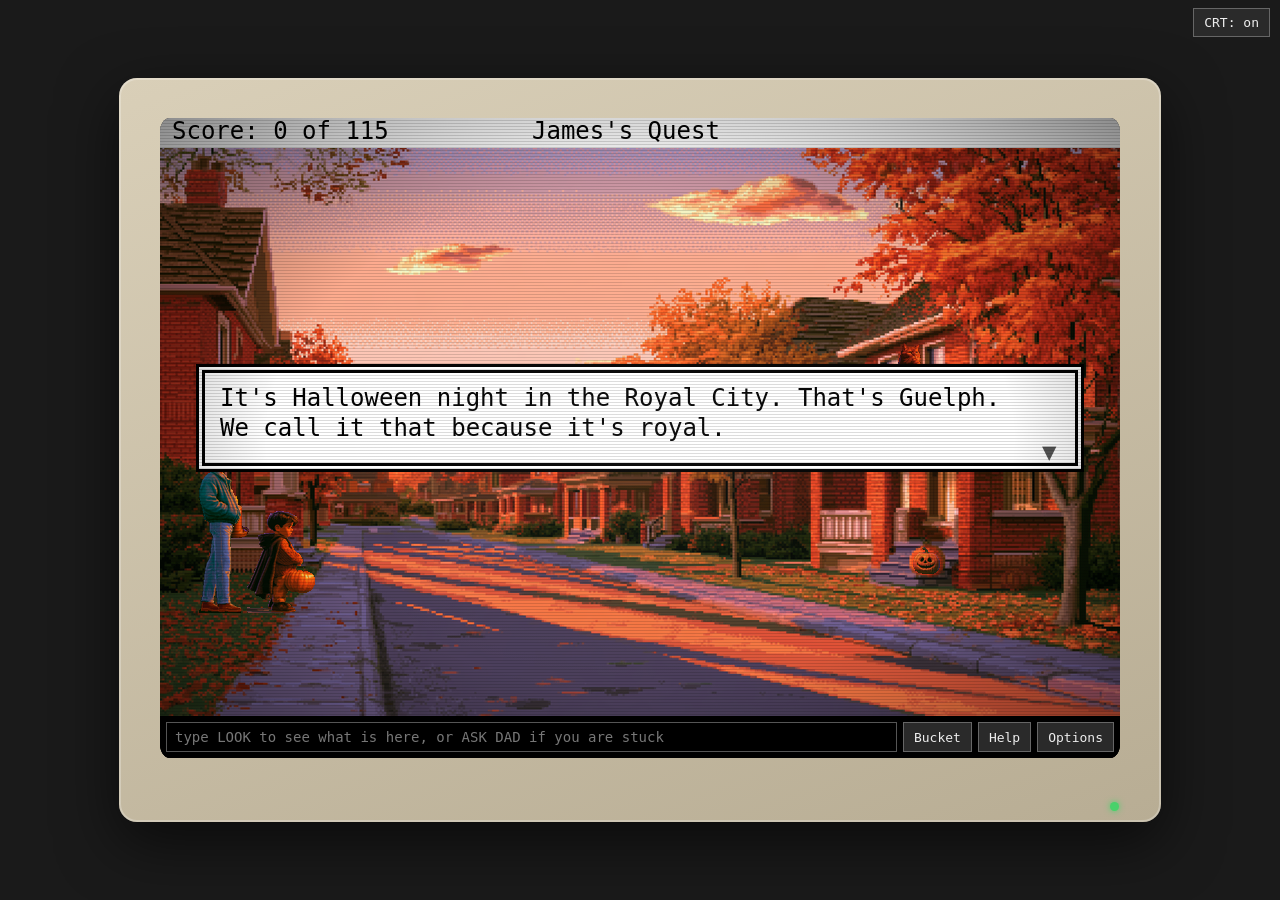
==== quest/index.html @ 323aac03 "Quest: bottom bar with Bucket, Help and Options, plus a hotspot pass" ====
<!DOCTYPE html>
<html lang="en">
<head>
<meta charset="utf-8">
<meta name="viewport" content="width=device-width, initial-scale=1, maximum-scale=1, user-scalable=no">
<title>James's Quest</title>
<style>
  :root { --bezel: #d9cfb8; --bezel-dark: #b8ad94; }
  html, body { margin:0; padding:0; background:#1a1a1a; height:100%; overflow:hidden; font-family: ui-monospace, Menlo, Consolas, monospace; }
  #stage { position:fixed; inset:0; display:flex; align-items:center; justify-content:center; }
  #monitor { position:relative; }
  #monitor.crt { padding: 3.2% 3.2% 5% 3.2%; background: linear-gradient(160deg, var(--bezel), var(--bezel-dark)); border-radius: 18px; box-shadow: 0 20px 60px rgba(0,0,0,.6), inset 0 0 0 2px rgba(255,255,255,.25); }
  #screenwrap { position:relative; background:#000; overflow:hidden; }
  #monitor.crt #screenwrap { border-radius: 10px / 14px; box-shadow: inset 0 0 40px rgba(0,0,0,.9); }
  canvas { display:block; }
  #crtfx { position:absolute; inset:0; pointer-events:none; display:none; }
  #monitor.crt #crtfx { display:block; }
  #crtfx::before { content:""; position:absolute; inset:0; background: repeating-linear-gradient(to bottom, rgba(0,0,0,0) 0px, rgba(0,0,0,0) 2px, rgba(0,0,0,.28) 3px); mix-blend-mode: multiply; }
  #crtfx::after { content:""; position:absolute; inset:0; background: radial-gradient(ellipse at center, rgba(255,255,255,.06) 0%, rgba(0,0,0,0) 55%, rgba(0,0,0,.45) 100%); }
  #powerlight { position:absolute; right:4%; bottom:1.6%; width:9px; height:9px; border-radius:50%; background:#49d16b; box-shadow:0 0 6px #49d16b; display:none; }
  #monitor.crt #powerlight { display:block; }
  #cmdrow { position:absolute; left:0; right:0; bottom:0; display:flex; gap:6px; padding:6px; background:#000; box-sizing:border-box; }
  #cmd { flex:1; background:#000; color:#fff; border:1px solid #555; padding:6px 8px; font: inherit; font-size:14px; outline:none; }
  #cmd::placeholder { color:#777; }
  .btn { background:#2a2a2a; color:#eee; border:1px solid #666; padding:6px 10px; font:inherit; font-size:13px; cursor:pointer; white-space:nowrap; }
  .btn:active { background:#444; }
  #toggles { position:fixed; top:8px; right:10px; display:flex; gap:6px; z-index:5; }
  #touchpad { position:fixed; left:10px; bottom:10px; display:none; grid-template-columns: repeat(3, 44px); gap:4px; z-index:5; opacity:.85; }
  #touchpad button { width:44px; height:44px; font-size:18px; }
  body.touch #touchpad { display:grid; }
</style>
</head>
<body>
<div id="toggles">
  <button class="btn" id="crtbtn">CRT: on</button>
</div>
<div id="stage">
  <div id="monitor" class="crt">
    <div id="screenwrap">
      <canvas id="game" width="960" height="600"></canvas>
      <div id="crtfx"></div>
      <div id="cmdrow">
        <input id="cmd" autofocus autocomplete="off" autocorrect="off" autocapitalize="off" spellcheck="false" placeholder="type LOOK to see what is here, or ASK DAD if you are stuck">
        <button class="btn" id="bucketbtn" type="button">Bucket</button>
        <button class="btn" id="helpbtn" type="button">Help</button>
        <button class="btn" id="optbtn" type="button">Options</button>
      </div>
    </div>
    <div id="powerlight"></div>
  </div>
</div>
<div id="touchpad">
  <span></span><button class="btn" data-k="ArrowUp">▲</button><span></span>
  <button class="btn" data-k="ArrowLeft">◀</button><button class="btn" data-k="ArrowDown">▼</button><button class="btn" data-k="ArrowRight">▶</button>
</div>

<script>
// ============================================================================
// JAMES'S QUEST: The Perils of the Royal City  (small edition)
// One file. 320x200. Sixteen colours. No em dashes. Nothing scary.
// Backgrounds: assets/bg/street.png, bean.png, school.png. Painted renders at
// 960x600, not EGA - see scenes/backgrounds.py.
// If a background is missing, a plain placeholder is drawn so the game runs.
// Press H to see hotspot boxes. Click with H on to log coordinates.
// ============================================================================

const EGA = ['#000000','#0000AA','#00AA00','#00AAAA','#AA0000','#AA00AA','#AA5500','#AAAAAA',
             '#555555','#5555FF','#55FF55','#55FFFF','#FF5555','#FF55FF','#FFFF55','#FFFFFF'];
const PAL = { '.':null,'k':0,'b':1,'g':2,'c':3,'r':4,'m':5,'o':6,'l':7,'d':8,'B':9,'G':10,'C':11,'O':12,'p':13,'y':14,'w':15 };

// ---------------------------------------------------------------- SPRITES
// Small, hand-pixeled. Facing right. Left is flipped. 'O' is skin.
const SPR = {};
SPR.james = { w:12, h:28, frames: [
[ // stand
"....oooo....",
"...oooooo...",
"...oOOOOo...",
"...OOkOkO...",
"...OOOOOO...",
"....OOOO....",
"..rrccccrr..",
".rrccccccrr.",
".rrccccccr..",
".rrccccccr..",
".rrcccccc...",
"..rccccc.oo.",
"..OcccccOok.",
"...cccc.ook.",
"...bbbb..k..",
"...bbbb.....",
"...bbbb.....",
"...bbbb.....",
"...bb.bb....",
"...bb.bb....",
"...bb.bb....",
"...bb.bb....",
"...bb.bb....",
"...bb.bb....",
"...bb.bb....",
"...kk.kk....",
"..kkk.kkk...",
"............"],
[ // walk a
"....oooo....",
"...oooooo...",
"...oOOOOo...",
"...OOkOkO...",
"...OOOOOO...",
"....OOOO....",
"..rrccccrr..",
".rrccccccrr.",
".rrccccccr..",
".rrccccccr..",
".rrcccccc...",
"..rccccc.oo.",
"..OcccccOok.",
"...cccc.ook.",
"...bbbb..k..",
"...bbbb.....",
"...bbbb.....",
"..bbbbbb....",
"..bb..bb....",
".bb....bb...",
".bb....bb...",
"bb......bb..",
"bb......bb..",
"kk......kk..",
"kkk.....kkk.",
"............",
"............",
"............"],
[ // walk b
"....oooo....",
"...oooooo...",
"...oOOOOo...",
"...OOkOkO...",
"...OOOOOO...",
"....OOOO....",
"..rrccccrr..",
".rrccccccrr.",
".rrccccccr..",
".rrccccccr..",
".rrcccccc...",
"..rccccc.oo.",
"..OcccccOok.",
"...cccc.ook.",
"...bbbb..k..",
"...bbbb.....",
"...bbbb.....",
"...bbbb.....",
"...bbbb.....",
"...bbbb.....",
"...bbbb.....",
"...bbbb.....",
"...bbbb.....",
"...bbbb.....",
"...kkkk.....",
"..kkkkkk....",
"............",
"............"],
]};

SPR.dad = { w:14, h:40, frames: [
[ // stand
".....kkkk.....",
"....kkkkkk....",
"....kOOOOk....",
"....OkOkOO....",
"...kkk.kkk....",
"....OOOOOO....",
".....OOOO.....",
"....ccccccc...",
"...ccccccccc..",
"..cccCccccccc.",
"..cccCcccccccc",
"..cccCccccccOO",
"..cccCccccccOO",
"..cccCcccccc..",
"..cccCccccc...",
"..cccCccccc...",
"..OcccCcccc...",
"..OcccCcccc...",
"...cccccccc...",
"...cccccccc...",
"...bbbbbbbb...",
"...bbbbbbbb...",
"...bbbbbbbb...",
"...bbbbbbbb...",
"...bbb..bbb...",
"...bbb..bbb...",
"...bbb..bbb...",
"...bbb..bbb...",
"...bbb..bbb...",
"...bbb..bbb...",
"...bbb..bbb...",
"...bbb..bbb...",
"...bbb..bbb...",
"...bbb..bbb...",
"...bbb..bbb...",
"...bbb..bbb...",
"...bbb..bbb...",
"...kkk..kkk...",
"..kkkk..kkkk..",
".............."],
[ // walk a
".....kkkk.....",
"....kkkkkk....",
"....kOOOOk....",
"....OkOkOO....",
"...kkk.kkk....",
"....OOOOOO....",
".....OOOO.....",
"....ccccccc...",
"...ccccccccc..",
"..cccCccccccc.",
"..cccCcccccccc",
"..cccCccccccOO",
"..cccCccccccOO",
"..cccCcccccc..",
"..cccCccccc...",
"..cccCccccc...",
"..OcccCcccc...",
"..OcccCcccc...",
"...cccccccc...",
"...cccccccc...",
"...bbbbbbbb...",
"...bbbbbbbb...",
"...bbbbbbbb...",
"..bbbbbbbbbb..",
"..bbb....bbb..",
".bbb......bbb.",
".bbb......bbb.",
"bbb........bbb",
"bbb........bbb",
"bbb........bbb",
"kkk........kkk",
"kkkk......kkkk",
"..............",
"..............",
"..............",
"..............",
"..............",
"..............",
"..............",
".............."],
[ // walk b
".....kkkk.....",
"....kkkkkk....",
"....kOOOOk....",
"....OkOkOO....",
"...kkk.kkk....",
"....OOOOOO....",
".....OOOO.....",
"....ccccccc...",
"...ccccccccc..",
"..cccCccccccc.",
"..cccCcccccccc",
"..cccCccccccOO",
"..cccCccccccOO",
"..cccCcccccc..",
"..cccCccccc...",
"..cccCccccc...",
"..OcccCcccc...",
"..OcccCcccc...",
"...cccccccc...",
"...cccccccc...",
"...bbbbbbbb...",
"...bbbbbbbb...",
"...bbbbbbbb...",
"...bbbbbbbb...",
"...bbbbbbbb...",
"...bbbbbbbb...",
"...bbbbbbbb...",
"...bbbbbbbb...",
"...bbbbbbbb...",
"...bbbbbbbb...",
"...bbbbbbbb...",
"...bbbbbbbb...",
"....kkkkkk....",
"...kkkkkkkk...",
"..............",
"..............",
"..............",
"..............",
"..............",
".............."],
]};

SPR.gus = { w:14, h:34, frames: [[
".....wwww.....",
"....wwwwww....",
"...wwwwwwww...",
"...wwkkwkkw...",
"...wwkkwkkw...",
"...wwwwwwww...",
"..wwwwwwwwww..",
"..wwwwwwwwww..",
".wwwwwwwwwwww.",
".wwwooooooww..",
".wwwoooooow...",
".wwwooooooww..",
".wwwoooooowwww",
".wwwooooooww.w",
".wwwoooooowwww",
".wwwooooooww..",
".wwwooooooww..",
".wwwooooooww..",
".wwwwwwwwwww..",
".wwwwwwwwwww..",
".wwwwwwwwwww..",
".wwwwwwwwwww..",
".wwwwwwwwwww..",
".wwwwwwwwwww..",
".wwwwwwwwwww..",
".wwwwwwwwwww..",
".wwwwwwwwwww..",
".wwwwwwwwwww..",
".wwwwwwwwwww..",
".wwwwwwwwwww..",
".wwwwwwwwwww..",
".wwwwwwwwwww..",
"..kkk....kkk..",
".............."]]};

SPR.cat = { w:14, h:10, frames: [[
".l..........l.",
".ll........ll.",
".llllllllllll.",
".lkl.llll.lkl.",
".llllllllllll.",
"..llllllllll..",
"..llllllllll..",
"..llllllllll..",
"..ll.ll.ll.l..",
".............."]]};

SPR.spider = { w:7, h:7, frames: [[
"...k...",
"k.kkk.k",
".kkwkk.",
"k.kkk.k",
".k...k.",
"k.....k",
"......."]]};

SPR.sign = { w:12, h:14, frames: [[
"cccccccccccc",
"cwwwwwwwwwwc",
"cwcwcwcwcwwc",
"cwwwwwwwwwwc",
"cwwcwcwcwcwc",
"cwwwwwwwwwwc",
"OOOOOOOOOOOO",
"cccccccccccc",
".d........d.",
".d........d.",
".d........d.",
".d........d.",
".d........d.",
".d........d."]]};

SPR.pumpkin_dark = { w:10, h:9, frames: [[
"....gg....",
"..oooooo..",
".oooooooo.",
"oooooooooo",
"oookoookoo",
"oooooooooo",
"ookoooooko",
".ookkkkoo.",
"..oooooo.."]]};

SPR.pumpkin_lit = { w:10, h:9, frames: [[
"....gg....",
"..OOOOOO..",
".OOOOOOOO.",
"OOOOOOOOOO",
"OOOyOOOyOO",
"OOOOOOOOOO",
"OOyOOOOOyO",
".OOyyyyOO.",
"..OOOOOO.."]]};

SPR.candle = { w:6, h:10, frames: [[
"..y...",
".yyy..",
"..y...",
"..w...",
"..w...",
"..w...",
"..w...",
".lll..",
"llllll",
"......"]]};

SPR.jar = { w:8, h:10, frames: [[
".llllll.",
".dddddd.",
"CyCCCCyC",
"CCCyCCCC",
"CyCCCCCy",
"CCCCyCCC",
"CCyCCCyC",
"CCCCCCCC",
".CCCCCC.",
"........"]]};

SPR.glasses = { w:9, h:4, frames: [[
"kkk.k.kkk",
"k.kkkkk.k",
"kkk...kkk",
"........."]]};

SPR.candy = { w:8, h:5, frames: [[
"p.pppp.p",
"ppppppp.",
".ppOOppp",
"ppppppp.",
"p.pppp.p"]]};

SPR.bucket = { w:9, h:8, frames: [[
"..ooooo..",
".o.....o.",
"OOOOOOOOO",
"OOkOOOkOO",
"OOOOOOOOO",
".OOkkkOO.",
".OOOOOOO.",
"..OOOOO.."]]};

SPR.dadicon = { w:8, h:8, frames: [[
"..kkkk..",
".kOOOOk.",
".OkOkOO.",
"..OOOO..",
".cccccc.",
"cccccccc",
".bbbbbb.",
".bb..bb."]]};

// ---------------------------------------------------------------- SCREENS
// Hotspot x,y,w,h are in 320x200 game pixels. Adjust to your backgrounds.
// 'spot' hotspots are where sprites get drawn too (sx, sy = sprite bottom-centre).
const SCREENS = {
  street: {
    bg: 'assets/bg/street.png', placeholder: [1, 2, 8],
    walk: { y0: 166, y1: 192 },
    start: { x: 70, y: 180 },
    exits: { right: 'bean' },
    hotspots: {
      house:     { x: 0,   y: 28,  w: 58,  h: 120, name: 'our house', syn: ['home','dads house','dad house','our porch light','windows'] },
      porch:     { x: 12,  y: 118, w: 44,  h: 30,  name: 'porch', syn: ['step','steps','our step'] },
      candle:    { x: 19,  y: 127, w: 11,  h: 13,  name: 'candle', syn: ['light'], item: true, sx: 25, sy: 140 },
      lawn:      { x: 0,   y: 148, w: 46,  h: 26,  name: "our lawn", syn: ['lawn','grass','yard','our yard','front lawn'] },
      neighbour: { x: 208, y: 56,  w: 90,  h: 96,  name: "the neighbours' house", syn: ['neighbour','neighbor','neighbours','neighbors','neighbour house','door','their door','knock','mrs patel','patel'], as: { talk: 'knock on their door' } },
      pumpkin:   { x: 246, y: 136, w: 18,  h: 18,  name: 'pumpkin', syn: ['jack o lantern','jackolantern','lantern','pumpkins','their pumpkin'], sx: 255, sy: 152 },
      nlawn:     { x: 186, y: 150, w: 134, h: 18,  name: "the neighbours' lawn", syn: ['their lawn','neighbour lawn','neighbor lawn','their grass','their yard'] },
      pole:      { x: 230, y: 0,   w: 90,  h: 82,  name: 'big tree', syn: ['tree','maple','hydro pole','pole','post','branches'] },
      wcat:      { x: 243, y: 66,  w: 20,  h: 32,  name: 'upstairs window', syn: ['window','lit window','upstairs','curtains','cat in the window','window cat'], sx: 252, sy: 95 },
      leaves:    { x: 225, y: 154, w: 95,  h: 26,  name: 'drift of leaves', syn: ['leaves','leaf','leaf pile','pile of leaves','drift','gutter'] },
      mitten:    { x: 261, y: 160, w: 24,  h: 16,  name: 'mitten', syn: ['red mitten','lost mitten','glove'], item: true, when: 'mittenSeen', sx: 272, sy: 174 },
      street:    { x: 30,  y: 168, w: 290, h: 32,  name: 'street', syn: ['road'] },
    }
  },
  bean: {
    bg: 'assets/bg/bean.png', placeholder: [1, 6, 8], scale: 1.5,
    walk: { y0: 150, y1: 190 },
    start: { x: 26, y: 172 },
    exits: { left: 'street', right: 'market' },
    hotspots: {
      bean:    { x: 36,  y: 0,   w: 216, h: 150, name: 'the Bean', syn: ['coffee shop','cafe','shop','building'] },
      door:    { x: 182, y: 48,  w: 40,  h: 98,  name: 'door', syn: ['front door','doorway','inside','go inside','enter'] },
      spider:  { x: 172, y: 54,  w: 14,  h: 14,  name: 'spider', syn: ['web','little spider','tiny spider','bug'], item: true, sx: 179, sy: 68 },
      window:  { x: 56,  y: 42,  w: 126, h: 76,  name: 'window', syn: ['big window'] },
      gus:     { x: 188, y: 104, w: 26,  h: 42,  name: 'Gus', syn: ['ghost','barista','man','sheet'], sx: 201, sy: 146 },
      table:   { x: 88,  y: 120, w: 58,  h: 22,  name: 'patio table', syn: ['table','patio'] },
      cat:     { x: 102, y: 110, w: 24,  h: 14,  name: 'cat', syn: ['[cat]','kitty','pet','the cat'], sx: 114, sy: 124 },
      glasses: { x: 102, y: 116, w: 20,  h: 10,  name: 'glasses', syn: ['spectacles','specs'], item: true, when: 'catMoved', sx: 114, sy: 126 },
      planter: { x: 15,  y: 120, w: 84,  h: 38,  name: 'planter', syn: ['planter box','flower box','flowers','box'] },
      tot:     { x: 281, y: 146, w: 32,  h: 46,  name: 'the dinosaur', syn: ['dinosaur','kid','child','trick or treater','trick-or-treater','other kid','costume kid','girl','boy'], sx: 296, sy: 190 },
      street:  { x: 0,   y: 158, w: 320, h: 42,  name: 'sidewalk', syn: ['street','road','pavement'] },
    }
  },
  market: {
    bg: 'assets/bg/market.png', placeholder: [1, 6, 8],
    walk: { y0: 174, y1: 194 },
    start: { x: 26, y: 184 },
    exits: { left: 'bean', right: 'school' },
    hotspots: {
      market:    { x: 36,  y: 48,  w: 250, h: 116, name: 'the market', syn: ['stall','stalls','farmers market','awning','shop','building'] },
      scarecrow: { x: 88,  y: 134, w: 34,  h: 48,  name: 'the Scarecrow', syn: ['scarecrow','straw man','candidate','corn guy'], sx: 105, sy: 182 },
      hay:       { x: 208, y: 116, w: 66,  h: 52,  name: 'hay bales', syn: ['hay','bales','bale','straw'] },
      squirrel:  { x: 244, y: 108, w: 28,  h: 22,  name: 'squirrel', syn: ['grey squirrel','acorn','rodent','tail'], when: 'squirrelHere', sx: 258, sy: 128 },
      pumpkins:  { x: 254, y: 138, w: 66,  h: 34,  name: 'pile of pumpkins', syn: ['pumpkins','pumpkin pile','heap','big pumpkin'] },
      stalls:    { x: 60,  y: 108, w: 150, h: 58,  name: 'dark stalls', syn: ['stall','dark','under the awning','crates','shadow','back of the stalls'] },
      pole:      { x: 10,  y: 0,   w: 24,  h: 168, name: 'hydro pole', syn: ['pole','post','wires','hydro'] },
      grass:     { x: 40,  y: 162, w: 256, h: 16,  name: 'grass strip', syn: ['grass','verge','strip','lawn'] },
      street:    { x: 0,   y: 178, w: 320, h: 22,  name: 'road', syn: ['street','pavement','sidewalk'] },
    }
  },
  school: {
    bg: 'assets/bg/school.png', placeholder: [1, 8, 7],
    walk: { y0: 186, y1: 197 },
    start: { x: 40, y: 192 },
    exits: { left: 'market' },
    hotspots: {
      school:  { x: 8,   y: 50,  w: 304, h: 96,  name: 'the school', syn: ['big school','building','old school','schoolhouse'] },
      lantern: { x: 142, y: 0,   w: 26,  h: 24,  name: 'the Great Pumpkin Lantern', syn: ['lantern','great lantern','pumpkin lantern','big pumpkin','pumpkin','top','tower top'] },
      tower:   { x: 126, y: 0,   w: 56,  h: 68,  name: 'clock tower', syn: ['steeple','spire','bell tower','belltower','clock'] },
      stairs:  { x: 92,  y: 138, w: 136, h: 50,  name: 'stairs', syn: ['steps','staircase','stair','big stairs','climb'] },
      bigdoor: { x: 124, y: 96,  w: 72,  h: 46,  name: 'big doors', syn: ['door','doors','wooden door','wooden doors'] },
      plaque:  { x: 108, y: 158, w: 22,  h: 28,  name: 'plaque', syn: ['sign post','bronze plaque','post','inscription','writing'] },
      plaza:   { x: 0,   y: 186, w: 320, h: 14,  name: 'yard', syn: ['ground','square','stones','street','plaza'] },
    }
  }
};

// ---------------------------------------------------------------- SCRIPT
// Every line of text lives here. Edit freely. No em dashes.
const TXT = {
  title: ["JAMES'S QUEST", "The Perils of the Royal City"],
  intro: [
    "It's Halloween night in the Royal City. That's Guelph. We call it that because it's royal.",
    "Every year the Great Pumpkin Lantern on top of the school lights up, and THAT is when trick-or-treating starts. Everyone knows this.",
    "Tonight it hasn't lit. Dad looked out the window and said \"huh\". Then he said \"hm\". Then he got his shoes on.",
    "So. James. [costume] on. Bucket in hand. Dad beside you with a bundle of his signs under one arm, because he's running for school trustee and signs don't put up themselves.",
    "Let's go find out what happened to that lantern.",
    "Arrow keys to walk about. Everything else you type.",
    "Type LOOK to see what is here. Then LOOK AT THE CANDLE, or TAKE THE CANDLE, or USE THE CANDLE ON THE PUMPKIN. Type BUCKET to see what you are carrying.",
    "And if you ever get stuck, type ASK DAD. He loves being asked."
  ],
  unknown: [
    "Hm. Hmmmm. Not sure what you mean, bud.",
    "That's a new one. Try something like LOOK AT, TAKE, USE, or TALK TO.",
    "Dad tilts his head. \"Say again?\"",
    "The narrator didn't catch that. The narrator is a little bit of a goose."
  ],
  cantTake: ["That's staying right where it is.", "No need to take that. It's doing fine.", "Nah. Leave it be."],
  cantUse: ["That doesn't do anything here. Worth a try though!", "Nope. Good thinking, wrong spot.", "You hold it up. Nothing happens. Nothing minds."],
  cantTalk: ["It doesn't say anything back. Which is fair.", "You say hi. It's a thing, so it stays quiet. Polite, though."],
  nothingHere: ["Nothing like that here."],
  inventoryEmpty: "Your bucket is empty. For now!",
  inventoryTitle: "In the bucket:",
  signsLeft: n => n === 1 ? "One sign left in the bundle." : `${n} signs left in the bundle.`,

  // DAD: idle lines per screen (when nothing's unsolved), and hint tiers per puzzle.
  dadIdle: {
    street: ["\"Nice night for it, eh?\"", "\"Look at the leaves, kiddo. Poppin' off.\"", "\"Think the lantern's this way. Let's go right.\""],
    bean:   ["\"The Bean. Beanie beanie beanie.\"", "\"Gus makes a good coffee. Terrible foam, good coffee.\"", "\"The school is just up the way. When you're ready.\""],
    market: ["\"Love this market. Could eat a whole squash.\"", "\"The school is just up the way, kiddo.\"", "\"Say hello to the fella in the hat.\""],
    school: ["\"Big school. Big stairs. Big night.\"", "\"You've done so well, James. Honestly.\"", "\"Up we go, whenever you're ready.\""],
  },
  dadHints: {
    // street
    pumpkinDark: ["\"Mrs. Patel's pumpkin is out. Bit sad, isn't it. Wonder if there's a light around.\"",
                  "\"Candles live on porches on Halloween. Ours is right there.\"",
                  "\"Grab the candle off our porch and use it on the pumpkin, bud.\""],
    knock:       ["\"Their pumpkin's lit now. Bet they'd love a knock.\"",
                  "\"Go on. Knock on the neighbours' door.\"",
                  "\"Walk over and TALK TO the neighbours. They've got something for you.\""],
    signA:       ["\"We've got signs to put up, remember? Start with somewhere we definitely have permission.\"",
                  "\"Our lawn, kiddo. Ours. I'm pretty sure I'll say yes.\"",
                  "\"PLACE SIGN on our lawn.\""],
    // bean
    spider:      ["\"I'm not going near that door. There's a... there's a situation on it.\"",
                  "\"Look, it's tiny, I know it's tiny, it's just VERY tiny. Maybe say hello to it? You're braver than me.\"",
                  "\"TALK TO the spider, bud. I'll be right here. By the window. Watching. Supportively.\""],
    glasses:     ["\"Gus can't see a thing without his glasses. Where would glasses even go?\"",
                  "\"That cat on the table looks very pleased about something.\"",
                  "\"Pet the cat. Cats roll over when you pet them. Then look what's underneath.\""],
    giveGlasses: ["\"You've got Gus's glasses! He's going to be thrilled.\"",
                  "\"USE the glasses on Gus, kiddo.\""],
    signB:       ["\"That planter would be a grand spot for a sign. Have to ask Gus first though.\"",
                  "\"TALK TO Gus about the sign, then PLACE SIGN on the planter.\""],
    // market
    scarecrow:   ["\"There is somebody standing by the stalls. Go on, say hello.\"",
                  "\"He looks like he wants to tell you something. Scarecrows usually do.\"",
                  "\"TALK TO THE SCARECROW, kiddo.\""],
    signD:       ["\"That grass out front would take a sign nicely. He did say so.\"",
                  "\"PLACE SIGN ON THE GRASS. A metre back, mind, he is a stickler.\""],
    // school
    stairs:      ["\"That's a lot of stairs.\" Dad looks at the stairs. The stairs look back.",
                  "\"Tell you what. Hop up. I've carried heavier. Barely.\"",
                  "\"USE DAD on the stairs. Or just ask me to carry you. Either works.\""],
    light:       ["\"We've got the flame right there in the jar. Up top it goes.\"",
                  "\"USE the jar on the lantern, James. This is the bit.\""],
    noFlame:     ["\"Lantern's out, and we've got nothing to light it with. Yet.\"",
                  "\"Somebody must have the flame. Gus at the Bean knows everything that happens on this street.\""],
  },

  // STREET
  street: {
    enter: "Our street. Pumpkins on every porch except one.",
    look: {
      house: "Our house. Porch light on, like always. Dad's bike is leaning on the rail.",
      porch: "Our porch. A candle in a little holder, waiting for a pumpkin.",
      porchNoCandle: "Our porch. The candle's gone because you took it. Correct.",
      candle: "A stubby candle in a holder. Still lit. Dad says that's \"a bit of a fire thing, let's be careful\".",
      lawn: "Our lawn. Dad mowed it this week. He mentioned it twice.",
      lawnSigned: "Our lawn, with a DAN ATKINSON sign on it. Dad keeps glancing at it.",
      neighbour: "The neighbours'. Mrs. Patel and her boys. Their porch is dark tonight.",
      neighbourLit: "The neighbours'. Mrs. Patel is out on her step in a cardigan, looking very pleased with her pumpkin.",
      pumpkin: "A big carved pumpkin with a lovely grin. Dark inside. Sad pumpkin.",
      pumpkinLit: "The pumpkin is lit! Grinning like anything. Warm orange all over the porch.",
      wcat: "An upstairs window with the lamp on behind it, and a very large ginger cat sitting in it like an ornament. It is watching you. It has been watching you for a while.",
      wcatWaved: "The ginger cat in the window, one paw still half up, having decided that was enough for one evening.",
      leaves: "A long drift of leaves banked up along the kerb. The good kind. Crunchy all the way down.",
      leavesSearched: "The leaves you have already been through, with a small red mitten sitting on top of them where you left it.",
      leavesEmpty: "The leaves, thoroughly kicked. Nothing else in there but more leaves.",
      mitten: "A small red woollen mitten. Not yours. Somebody out here has one cold hand.",
      nlawn: "The neighbours' lawn. Tidy. Leaves raked into a pile the boys are going to jump in tomorrow.",
      nlawnSigned: "The neighbours' lawn, now with a DAN ATKINSON sign on it. Mrs. Patel gave it a nod.",
      pole: "The big maple on the corner. Half its leaves are on the ground. The other half are thinking about it.",
      street: "Our street. Leaves everywhere. The good kind of mess.",
    },
    kickLeaves: ["You take a run at the leaves and go straight through the middle of them. They go everywhere. This is the correct way to deal with leaves.",
                 "Dad: \"Oh that's a good one. That's a good one, bud.\"",
                 "There is something red in what is left of the pile. A mitten."],
    kickAgain: "You go through them again. Still excellent. Still only leaves.",
    takeMitten: "You pick up the mitten and put it in the bucket. Somewhere out here there is a kid with one cold hand.",
    wcatWave: ["You wave up at the ginger cat in the window.",
               "The cat looks at you for a long, long moment.",
               "Then it lifts one paw off the sill, holds it there, and puts it down again.",
               "Dad: \"...Did that cat just wave back at you?\" It did. You both saw it.",
               "The cat gets up, turns round twice, and sits back down facing the other way, which is cat for goodbye."],
    wcatAgain: "You wave again. The cat has done its waving for tonight and you respect that.",
    wcatTalk: "\"Hello, cat,\" you say, to a window on the first floor. The cat's tail goes once, left to right. That is a reply.",
    takeCandle: "You take the candle. Carefully. Two hands. Dad nods.",
    useCandlePumpkin: ["You lean in and light the pumpkin. The grin glows. The whole porch goes warm orange.",
                       "Dad: \"Oh, that's better. That's much better.\"",
                       "The neighbours' door opens. Mrs. Patel comes out onto the step in her cardigan, looks at her pumpkin, and puts both hands on her face.",
                       "Mrs. Patel: \"Well, would you look at that.\" She is looking right at you."],
    useCandleWrong: "The candle goes on pumpkins, kiddo. Nothing else needs lighting.",
    knockDark: "You knock. Nobody comes. Dad: \"They're probably out back. Pumpkin's not even lit, look.\"",
    knockLit: ["Mrs. Patel: \"Oh! Was that you, James? Well. WELL.\" She goes away and comes back with two candies. Two!",
               "Mrs. Patel: \"One for now, one for after. And tell your dad the sign can go on my lawn if he likes.\""],
    knockDone: "Mrs. Patel is still on her step, admiring her own pumpkin. Her boys are at the window behind her. One of them is upside down.",
    candy: "Two candies, purple wrappers. You can hear them crinkle in the bucket.",
    eatCandy: "Dad: \"After, bud. We're on a mission.\" He says it kindly. He also eyes the candy.",
    poleSign: ["You lean a sign against the big maple.",
               "Dad: \"Trees are for climbing, kiddo. Signs are for lawns. The bylaw's very firm on this.\" Back in the bundle it goes."],
    streetSign: "Not in the middle of the road, James. Three cars would honk at once, in harmony.",
    signA: ["You push the wire into our lawn. It wobbles. You straighten it. There.",
            "Dad: \"Well, obviously.\" He's grinning though."],
    signB_noAsk: "Dad: \"Have to ask first, bud. Even next door.\"",
    signB: ["You push a sign into the neighbours' lawn, one big step back from the curb.",
            "Mrs. Patel gives a thumbs up from the window. Dad gives one back. There's a lot of thumbs."],
    tangle: ["You pull a sign out of the bundle. Two more come with it. Then another.",
             "It's a sign hydra. Dad untangles it with the patience of a man who has done this before. \"Right. One at a time.\""],
  },

  // BEAN
  bean: {
    enter: "The Bean. Warm light in the window. Somebody inside is wearing a bedsheet.",
    enterDad: "Dad stops on the sidewalk. \"Ah. Hm. So there's a spider.\"",
    look: {
      bean: "The Bean. Best coffee shop in Guelph, says Dad, who has not been to all of them but is confident.",
      door: "The front door. A very small spider sits in the corner of the frame on a single strand of web.",
      doorClear: "The front door. The spider has moved up to the corner and is waving. The door is all yours.",
      spider: "A tiny spider. Honestly tiny. Big round eyes. It looks at you. You look at it.",
      spiderHi: "The spider, up in the corner now, doing a little wave with one leg. Friends.",
      spiderCarried: "In the bucket, holding on to the rim with two legs and waving with another one. Travelling well.",
      doorEmpty: "The front door, with nothing on the frame at all, because the nothing is in your bucket.",
      window: "Through the window: a man in a bedsheet with eyeholes, bumping gently into the espresso machine.",
      windowDad: "Dad's face, pressed to the glass, giving you a thumbs up. He's not coming in. He's VERY supportive from out here.",
      gus: "Gus. He runs the Bean. Tonight he's a ghost: bedsheet, two eyeholes, glasses on the OUTSIDE of the sheet. Except there are no glasses.",
      gusGlasses: "Gus, glasses back on the outside of his sheet where they belong. He can see again. He's delighted about it.",
      table: "A patio table. One cat on it. Sitting very, very still.",
      cat: "[cat]. Sitting with the exact stillness of a cat that is on top of something.",
      catMoved: "[cat], rolled over and purring like a small engine. Nothing under there now. Just cat.",
      glasses: "A pair of round glasses, slightly warm. Cat warm.",
      planter: "A planter box by the patio, full of orange mums. Good soil. Sign soil.",
      tot: "A kid in a dinosaur costume, a bit smaller than you, holding a pillowcase with about four things in it. One hand is in a mitten. The other hand is up a sleeve.",
      totWarm: "The dinosaur, both hands in mittens now, going through the pillowcase and reporting on it to nobody in particular.",
      planterSigned: "The planter, with a DAN ATKINSON sign standing proud among the mums. One metre from the curb, darling.",
      street: "The sidewalk outside the Bean. A little chalk drawing of a pumpkin. Somebody's good.",
    },
    talkSpider: ["You crouch down. \"Hi, spider.\"",
                 "The spider lifts one leg. It waves. Then it scoots up its thread to the top corner, out of the way, still waving.",
                 "Dad, from the sidewalk: \"Did it WAVE? Okay. Okay okay okay. That's... that's actually lovely. I'm still not coming in.\""],
    talkSpiderAgain: "You wave. The spider waves. This could go on all night.",
    takeSpiderEarly: ["You put your hand out. The spider does not get on it.",
                      "Fair enough. You have not been introduced."],
    takeSpider: ["You hold your hand flat under the thread and the spider walks straight on, eight feet, no fuss, like it has been waiting all evening for a lift.",
                 "You tip it gently into the bucket, where it sits between the candy and the side, looking pleased with the arrangement.",
                 "Dad, from the sidewalk, in a voice that is trying very hard: \"Is it. Is it in the bucket. Okay. Okay that's fine. That's a normal thing.\""],
    spiderDad: ["You walk over and hold the bucket up. Dad leans back about as far as a person can lean and still be standing.",
                "\"Dad,\" you say. \"It's more scared of you than you are of it.\"",
                "Dad looks at the spider. The spider looks at Dad. Neither of them moves.",
                "Dad: \"...Is it though? Is it really? Because I'm quite scared.\" But he crouches down, which he has not done all night, and gets his face properly close.",
                "\"Hello,\" says Dad, to a spider. \"Sorry about earlier.\" The spider waves one leg at him and Dad makes a noise like a kettle.",
                "It goes up your sleeve and off along the wall, home. Dad stands up, brushes his knees, and does not go anywhere near the window."],
    spiderDadAgain: "Dad glances at the door frame. \"We're good, me and that spider. We have an understanding.\"",
    spiderDadAgainHeld: "Dad looks into the bucket and only leans back a little bit. \"Hello again. Still doing a great job.\"",
    spiderElse: "The spider sits in the bucket and declines to get involved.",
    doorBlocked: "Dad: \"I'll be right out here, bud. By the window. If you need me just holler.\" You can go in whenever you like. The spider is up in the corner now.",
    doorSpider: "The spider is right there in the doorway, looking at you. It seems like it wants to say hello before anyone goes past.",
    talkTot: ["\"Nice dinosaur,\" you say.",
              "\"Thank you,\" says the dinosaur. \"My mum made the tail. I lost a mitten.\"",
              "The dinosaur holds up one hand in a red mitten and one hand pulled up inside a sleeve, by way of evidence.",
              "\"It's red,\" says the dinosaur. \"It was on my hand and then it was not on my hand.\""],
    talkTotAgain: "The dinosaur: \"Still one mitten. If you see a red one it is mine. It has a stripe.\"",
    talkTotWarm: "The dinosaur, waving a mittened hand: \"Two mittens!\" This remains the headline.",
    giveMitten: ["You hold out the red mitten. The dinosaur looks at it the way you look at the big pumpkin at the market.",
                 "\"THAT IS MY MITTEN.\"",
                 "It goes straight on. The dinosaur holds both hands up in front of its face and turns them round, checking.",
                 "\"You can have two of my things,\" says the dinosaur, and puts two candies in your bucket before you can say anything about it.",
                 "Dad, quietly, somewhere behind you: \"That's my kid, that is.\""],
    enterBean: "You step inside. Warm. Smells like cinnamon. Gus is feeling his way along the counter.",
    talkGusBlind: ["Gus: \"Hello? Someone's there. Small someone. Is that James? I'd know that bucket anywhere. I can't see a THING.\"",
                   "Gus: \"I put my glasses on the outside of the sheet, very clever, and then I took the sheet off to steam the milk, and then... well. Then they were gone.\"",
                   "Gus: \"Also I may have borrowed the flame from the big lantern. To keep the milk warm. It's in a jar. I feel terrible. I was going to put it back, I just couldn't SEE.\""],
    talkGusBlindAgain: "Gus: \"Any sign of my glasses? I've checked the counter nine times. The counter is not where they are.\"",
    giveGlasses: ["You hand Gus his glasses. He puts them on the outside of the sheet. Blinks.",
                  "Gus: \"JAMES. There you are! Where were they?\" You point at the cat. Gus: \"[cat]. Of course. Of course it was.\"",
                  "Gus: \"Right. The flame.\" He hands you a jar with a small bright flame flickering inside. Warm in your hands. \"Take it up to the lantern, would you? And tell it I'm sorry.\""],
    talkGusAfter: "Gus: \"Go on, James, get that lantern lit. There's a hot chocolate here with your name on it after.\"",
    talkGusSign: "Gus: \"A sign? In my planter? Only if it's one metre from the curb, darling. Those are the rules and I love rules.\" He winks through the eyehole. That's a yes.",
    talkCat: ["You pet [cat]. [cat] considers this. Then [cat] rolls over with a thump and purrs like a little motor.",
              "Under where [cat] was sitting: a pair of round glasses."],
    talkCatAgain: "You pet [cat] again. [cat] permits it.",
    beCat: ["You scratch [cat] under the chin. [cat] looks at you for a long, long moment.",
            "And then - this is going to be difficult to explain to Dad - you are [cat].",
            "Arrow keys. Go on. Four legs, very low to the ground, and everything smells ENORMOUS. Press ESCAPE, or tap, when you want to be James again."],
    catBack: "You are James again. [cat] is back by the table, washing one paw, pretending absolutely none of that happened.",
    takeGlasses: "You take the glasses. [cat] watches, pretending not to.",
    jar: "A jar with a small bright flame in it. It's warm and it moves like it's thinking. The Great Pumpkin Lantern's flame.",
    planterNoAsk: "Dad: \"Ask Gus first, kiddo. His planter.\"",
    planterSign: ["You press the wire into the planter soil, a big step back from the curb.",
                  "Gus: \"One metre! Look at that! A professional!\" Dad looks very pleased from the sidewalk."],
    streetSign: "Not on the sidewalk. That's for feet.",
    beanSign: "Not on the building. Walls are not lawns.",
  },

  // MARKET
  market: {
    enter: "The farmers market. Apples, squash, hay bales, and a pile of pumpkins the size of a small car.",
    look: {
      market: "The market stall, all under one long stripy awning. It smells like apples and cold air.",
      hay: "Hay bales stacked like big scratchy stairs. You are not allowed to climb them. You have asked. Twice.",
      pumpkins: "A heap of pumpkins. One of them is enormous and has a ribbon on it, so it won something.",
      squirrel: "A grey squirrel on top of the hay bales, sitting up with an acorn held in both front paws like a sandwich. It stops chewing when you look at it. It does not stop looking at you.",
      squirrelFed: "The top of the hay bales, empty. The squirrel is somewhere up the maple with a whole candy to itself and no intention of coming back down tonight.",
      squirrelGone: "The top of the hay bales, with no squirrel on it, on account of the shouting.",
      pole: "A hydro pole. Wires going off in four directions at once. Dad looks at it the way he looks at every hydro pole.",
      grass: "A strip of grass along the front of the market. Good grass. Flat, soft, nothing buried in it. Sign grass.",
      grassSigned: "The grass strip, with a DAN ATKINSON sign standing in it. The Scarecrow says it brings up the tone.",
      scarecrow: "A scarecrow. Standing up, stitched smile, very serious hat. Propped by his boot is a sign: VOTE FOR CORN.",
      scarecrowMet: "The Scarecrow, standing a bit taller than before. Candidates do that once somebody has listened.",
      stallsPlain: "The back of the stalls, under the awning. It is properly dark under there. Something moved. Probably a draught. Probably.",
      stallsDone: "The back of the stalls, with a very small cat asleep in a crate of straw where you left her.",
      street: "The road past the market. Leaves all the way across it."
    },
    talkScarecrow: ["\"Evening!\" says the Scarecrow. \"Don't be alarmed. I'm not a spooky one. I'm a civic one.\"",
                    "Scarecrow: \"I'm running for office. My sign's right there. VOTE FOR CORN.\"",
                    "You ask what his platform is. The Scarecrow takes a long, satisfied breath.",
                    "Scarecrow: \"More corn.\"",
                    "You wait. There is quite a lot of waiting.",
                    "Scarecrow: \"That's it. That's the platform. I have been very clear about it.\"",
                    "Dad is trying extremely hard to keep his face normal.",
                    "Scarecrow: \"Your dad's running too, isn't he. Put one of his up on the grass there. Professional courtesy. Just mind it's a metre back from the curb. I'm a stickler.\""],
    talkScarecrowAgain: "Scarecrow: \"More corn,\" he says, in case you have forgotten the platform. You have not forgotten the platform.",
    scarecrowBusy: "That is the Scarecrow's grass, and the Scarecrow is right there. Say hello first.",
    grassSign: ["You push the wire into the grass strip, a good big step back from the curb.",
                "Scarecrow: \"A METRE. Look at that. Textbook.\" He cannot clap, being a scarecrow, but he conveys clapping."],
    poleSign: ["You lean a sign against the hydro pole.",
               "Dad: \"Not on a pole, kiddo. That one is an actual bylaw, not just me being fussy.\" Back in the bundle it goes."],
    streetSign: "Not on the road, James. The road is for cars and for leaves.",
    haySign: "Dad: \"It would fall straight over. Hay is not known for its grip.\"",
    stallsLit: ["You hold the jar up and the little flame throws light right to the back of the stalls.",
                "There is a kitten asleep in a crate of straw. Tiny. Grey. Absolutely out cold.",
                "Dad, very quietly: \"Oh, would you look at that.\" He takes a photo with no flash, which is the most careful thing he has done all night.",
                "You put the jar away before you wake her."],
    stallsAgain: "The kitten is still there, still asleep, still the best thing at this market.",
    talkSquirrel: ["\"Hello,\" you say to the squirrel.",
                   "The squirrel does not say hello. The squirrel turns the acorn round once, which might mean anything.",
                   "Dad: \"I think that's the most attention a squirrel has ever paid me. It's not even looking at me. It's looking at your bucket.\""],
    talkSquirrelAgain: "The squirrel chatters at you, fast and cross and quite rude, and then goes back to the acorn.",
    squirrelCandy: ["You put a candy down on the corner of the hay bale and step back, the way you are supposed to.",
                    "The squirrel comes down the bales in four hops, takes the candy in both paws, and sits up with it.",
                    "It looks at the candy. It looks at you. It looks at the candy.",
                    "Then it goes up the bales, into the maple and out of sight, with the candy, at a speed that suggests it was never going to share.",
                    "Dad: \"Well. That's gone. Worth it though.\" It was worth it."],
    squirrelShout: ["The squirrel does not wait to hear the rest of it. Up the bales, along the awning, into the tree, gone.",
                    "Dad: \"Ah. Yeah. That'll do it.\""],
    takeSquirrel: "You are not taking a squirrel. There is no version of this where you get to take a squirrel.",
    takeThing: "That belongs to the market, and we are not a market."
  },

  // SCHOOL
  school: {
    enter: "The school on the hill. The Great Pumpkin Lantern sits at the very top of the clock tower. Dark.",
    enterLit: "The school on the hill. The Great Pumpkin Lantern blazes at the top. The whole yard is orange.",
    look: {
      school: "The big stone school. It has been up here longer than anyone's grandparents. Dad went here. So did his dad.",
      lantern: "The Great Pumpkin Lantern. Big as a car. Dark. No glow, no grin. Just waiting.",
      lanternLit: "The Great Pumpkin Lantern, lit! You can see the grin from here. You can probably see it from Kitchener.",
      tower: "The tower. Tall. The lantern's at the top and the stairs are... a lot of stairs.",
      stairs: "Stone stairs, up and up. Your legs look at them and say \"hmmmm\".",
      stairsDone: "The stairs. You went up them on Dad's shoulders. Highly recommended.",
      bigdoor: "A big wooden door with iron bits. Closed. The lantern's not in there anyway, it's up top.",
      plaque: "A bronze plaque on a stone post. Long loopy letters. Very long. Very loopy.",
      plaqueRead: "The plaque. Dad read it out: \"Only a true heart may relight me. Also please use the handrail.\"",
      plaza: "The stone yard in front of the school. Leaves skittering about.",
    },
    plaqueDad: ["You look at the plaque. The letters are long and loopy.",
                "Dad reads it out: \"Only a true heart may relight me. Also please use the handrail.\" He nods. \"Sound advice.\""],
    stairsAlone: "You start up. Four steps. Seven. Your legs file a complaint.",
    useDadStairs: ["Dad: \"Hop up.\" You climb onto his shoulders. He takes the stairs one at a time, with the handrail, like the plaque said.",
                   "At the top the wind is up and the city is all little lights below. Dad is a bit out of breath. \"Worth it,\" he says."],
    useDadElse: "Dad: \"I'm here, bud. What do you need?\"",
    useJarLantern: ["You open the jar. The little flame hops out like it's been waiting all night, and lands inside the Great Pumpkin Lantern.",
                    "It catches. It grows. The grin fills with orange. And then, all across Guelph, porch by porch, every pumpkin that was waiting lights up too.",
                    "Dad doesn't say anything for a second. Then: \"You did that, bud.\""],
    useJarEarly: "The lantern's way up top. You'll need to get up there first.",
    lanternNoJar: "You reach toward the lantern. It's dark and a bit cold. Nothing to light it with yet.",
    stepsSign: "Dad: \"That's a school, bud.\" And it is public property anyway. No sign.",
    plazaSign: "Not on the plaza. Public property, and also stone.",
  },

  finale: [
    "From up here you can see all of it. Our street. The Bean, with Gus waving a tea towel out the door. Every pumpkin on every porch, lit.",
    "And three small signs, exactly where you put them.",
    "Dad: \"Right. Trick or treating. Immediately. [funny thing James says].\"",
  ],
  credits: (score, signs) => [
    "JAMES'S QUEST",
    "The Perils of the Royal City",
    "",
    // First name only. The campaign settled on publishing "James"; a
    // surname beside the candidate's own name and the city identifies the
    // child completely, and that was never the decision they made.
    "Starring JAMES",
    "and DAD",
    "",
    `Score: ${score} of ${MAX_SCORE}`,
    `Signs placed: ${signs} of 4`,
    signs === 4 ? "A great, great many thanks to you." : "",
    S.got.catplay ? "You were also, briefly, a cat." : "",
    S.got.brave ? "Dad is no longer afraid of spiders. Mostly." : "",
    S.got.mitten ? "Somewhere out there a dinosaur has two warm hands." : "",
    S.got.wcat ? "A cat waved at you. That happened." : "",
    "",
    "Written with love by Ashley and Dad",
    "Made in Guelph, the Royal City",
    "",
    "Happy Halloween, James.",
    "",
    "",
    "Press Enter to play again",
  ],
};

// ---------------------------------------------------------------- STATE
const START = () => ({
  screen: 'street', x: 40, y: 165, facing: 1,
  score: 0, got: {}, flags: { squirrelHere: true }, inv: ['bucket'], signs: 4, placed: {}, names: {},
  seenIntro: false, done: false,
});
let S = START();
const SAVE_KEY = 'jamesquest-small-v1';
function save() { try { localStorage.setItem(SAVE_KEY, JSON.stringify(S)); } catch (e) {} }
function load() { try { const s = localStorage.getItem(SAVE_KEY); return s ? JSON.parse(s) : null; } catch (e) { return null; } }
// Save whenever the game goes away: the tab is closed or hidden, or the
// overlay is shut and the iframe torn down. award() and goScreen() already
// save at every scoring moment, so this is only the few steps since the
// last one - but those few steps are exactly what a player notices losing.
window.addEventListener('pagehide', () => { try { save(); } catch (e) {} });
document.addEventListener('visibilitychange', () => { if (document.hidden) { try { save(); } catch (e) {} } });

// ---------------------------------------------------------------- ENGINE
const cv = document.getElementById('game'), ctx = cv.getContext('2d');
ctx.imageSmoothingEnabled = true;
// The canvas is 960x600 but the game thinks in 320x200, which is what every
// hotspot, walk band and sprite position in this file is written in. Scaling
// the context by 3 once here means none of them had to change.
//
// The backgrounds are the Midjourney renders cropped and resized, not EGA
// quantised. They were prompted as Sierra-style pixel art and arrived looking
// the part, so quantising them was spending detail to manufacture a look they
// already had - at 320x200 the pumpkin on the porch step stopped reading as a
// pumpkin at all. scenes/backgrounds.py is the whole pipeline now.
const PX = 3;
ctx.scale(PX, PX);
const bgImgs = {};
// Optional picture sprites. If assets/sprites/<name>.png exists it replaces the
// hand-pixeled one. Make them with tools/sprite.py (RGBA, game-pixel height,
// facing right, feet at the bottom row).
const IMGSPR = {}; const IMGSPR_NAMES = ['james', 'dad', 'gus', 'cat', 'spider', 'sign', 'pumpkin_dark', 'pumpkin_lit', 'candle', 'jar', 'patel', 'bucket', 'candy', 'glasses', 'dadicon', 'scarecrow', 'squirrel', 'mitten', 'trickortreater', 'window_cat'];
for (const n of IMGSPR_NAMES) { const im = new Image(); im.src = 'assets/sprites/' + n + '.png'; im.onload = () => { IMGSPR[n] = im; }; im.onerror = () => {}; }
function sprName(spr) { for (const k in SPR) if (SPR[k] === spr) return k; return null; }
for (const k in SCREENS) { const im = new Image(); im.src = SCREENS[k].bg; im.onload = () => { bgImgs[k] = im; }; im.onerror = () => {}; }
// The lit school is a second background rather than a screen: it replaces
// school.png from the moment the lantern catches, and again under the
// finale. Loaded the same guarded way, so a missing file falls back to the
// old treatment instead of breaking the ending.
{ const im = new Image(); im.src = 'assets/bg/school_lit.png'; im.onload = () => { bgImgs.school_lit = im; }; im.onerror = () => {}; }

let debug = false, tick = 0, walkTarget = null, keys = {}, msgQueue = [], msgOpen = null, bucketOpen = false, finaleState = null;
// Which full-screen panel is up, if any: 'help1', 'help2' or 'opts'. One
// variable rather than a flag each, so the dismiss paths stay one line.
let panel = null;

// Being the cat. A hidden bonus, and deliberately inert: it unlocks only
// once the glasses are out from under her, so it can never interfere with
// the one puzzle she is part of, and nothing done as the cat changes the
// world. Exits are blocked while it runs.
let catPlay = null;

// Dad used to offer a hint after twenty-five seconds of quiet. The campaign
// cut it: James is sharp, and a game that answers itself before you have
// finished thinking is not a puzzle. Hints live behind ASK DAD and nowhere
// else now.

let dadX = 20, dadY = 165, dadFacing = 1, dadStep = 0;
let awarded = {};

// Twenty-three deeds at five points. Fourteen are the story: ten award()
// calls plus the four signs, which is 70. Nine are secrets nobody is told
// about - being the cat, the kitten in the stalls, counting the pumpkins,
// hugging Dad, XYZZY, introducing Dad to the spider, waving at the cat in
// the window, feeding the squirrel, and giving the lost mitten back - so
// finishing the story leaves 45 points out there and a reason to go back
// and poke at things.
// One of the ten is the hidden one, so finishing the story leaves you on 60
// of 65 and something still to find, the way the old games did it.
// This read "of 50" in three places and a child who finished the game was
// shown 60 of 50, which looks like a bug to the one person who must not
// think the game is broken.
const MAX_SCORE = 115;
function award(key, pts) { if (awarded[key]) return; awarded[key] = true; S.score += pts; S.got[key] = true; flash = { t: 30, txt: '+' + pts }; save(); }
let flash = null;

function say(lines) { if (!Array.isArray(lines)) lines = [lines]; for (const l of lines) msgQueue.push(fill(l)); if (!msgOpen) nextMsg(); }
function nextMsg() { msgOpen = msgQueue.length ? msgQueue.shift() : null; }
function pick(arr) { return arr[Math.floor(Math.random() * arr.length)]; }
function fill(s) { return renameText(s.replace(/\[cat\]/g, FILL.cat).replace(/\[costume\]/g, FILL.costume).replace(/\[funny thing James says\]/g, FILL.funny)); }

// Fill these in. They are the only placeholders.
const FILL = { cat: 'Valanice', costume: 'Super Kid suit', funny: 'Super Kid, away!' };

// Renaming, from the Options panel. The three names are written out in full
// all over the copy and inside template literals that were baked at load, so
// a chosen name is swapped in at display time rather than at authoring time:
// one pass over the finished line catches both. DEFNAMES is therefore both
// the default and the word being searched for - do not change a default here
// without changing the copy that spells it.
const DEFNAMES = { hero: 'James', dad: 'Dad', cat: 'Valanice' };
function nm(k) { return (typeof S !== 'undefined' && S && S.names && S.names[k]) || DEFNAMES[k]; }
function renameText(t) {
  if (typeof S === 'undefined' || !S || !S.names) return t;
  for (const k in DEFNAMES) {
    const v = S.names[k], d = DEFNAMES[k];
    if (!v || v === d) continue;
    t = t.replace(new RegExp('\\b' + d + "(?='s\\b|\\b)", 'g'), v)
         .replace(new RegExp('\\b' + d.toUpperCase() + "(?='S\\b|\\b)", 'g'), v.toUpperCase());
  }
  return t;
}
function cleanName(v) {
  const t = (v || '').replace(/[^A-Za-z0-9' -]/g, '').trim().slice(0, 14);
  return t ? t.charAt(0).toUpperCase() + t.slice(1) : '';
}

function cur() { return SCREENS[S.screen]; }
function hs(id) { return cur().hotspots[id]; }
function has(item) { return S.inv.includes(item); }
function give(item) { if (!has(item)) S.inv.push(item); }
function drop(item) { S.inv = S.inv.filter(i => i !== item); }

// walking
// Pixels per frame. The loop runs at 15fps, which is the period feel and
// stays. At the original 2 that was 30 pixels a second, so crossing the
// street took eleven seconds and the six year old this is for spent most of
// the game watching someone walk. At 4 it is five and a half, which is still
// unhurried. Sierra shipped a walk-speed setting for the same reason.
const STEP = 4;
function clampWalk(x, y) { const w = cur().walk; return [Math.max(6, Math.min(314, x)), Math.max(w.y0, Math.min(w.y1, y))]; }
function update() {
  tick++;
  if (S.flags.finalePending && !msgOpen && !msgQueue.length && !finaleState) { S.flags.finalePending = false; S.done = true; startFinale(); }
  if (msgOpen || bucketOpen || panel || finaleState) return;
  if (catPlay) {
    let cx = 0, cy = 0;
    if (keys.ArrowLeft) cx -= STEP; if (keys.ArrowRight) cx += STEP;
    if (keys.ArrowUp) cy -= 1; if (keys.ArrowDown) cy += 1;
    if (cx || cy) {
      if (cx) catPlay.facing = cx > 0 ? 1 : -1;
      const w = cur().walk;
      catPlay.x = Math.max(6, Math.min(314, catPlay.x + cx));
      catPlay.y = Math.max(w.y0, Math.min(w.y1, catPlay.y + cy));
      catPlay.step++;
    }
    return;   // James stays where he is, Dad stays where he is, no exits
  }
  let dx = 0, dy = 0;
  if (keys.ArrowLeft) dx -= STEP; if (keys.ArrowRight) dx += STEP; if (keys.ArrowUp) dy -= 1; if (keys.ArrowDown) dy += 1;
  if (dx || dy) walkTarget = null;
  if (walkTarget) {
    const tx = walkTarget.x - S.x, ty = walkTarget.y - S.y;
    if (Math.abs(tx) <= STEP && Math.abs(ty) <= 1) { S.x = walkTarget.x; walkTarget.onArrive && walkTarget.onArrive(); walkTarget = null; }
    else { dx = Math.sign(tx) * Math.min(STEP, Math.abs(tx)); dy = Math.sign(ty) * Math.min(1, Math.abs(ty)); }
  }
  if (dx || dy) {
    if (dx) S.facing = dx > 0 ? 1 : -1;
    [S.x, S.y] = clampWalk(S.x + dx, S.y + dy);
    S.walking = true;
    // exits
    const ex = cur().exits;
    if (S.x >= 314 && ex.right) goScreen(ex.right, 'left');
    else if (S.x <= 6 && ex.left) goScreen(ex.left, 'right');
  } else S.walking = false;
  // dad follows, a step behind - but never off the edge of the screen.
  // Dad enters a screen just outside it and walks in, which is right when
  // James walks on; stand still at the very edge, though, and his target
  // was off-screen too, so Dad spoke his lines from nowhere. When there is
  // no room behind James, Dad comes round to the other side of him.
  const gap = 22 * S.facing;
  let dtx = S.x - gap;
  if (dtx < 14) dtx = S.x + 22; else if (dtx > 306) dtx = S.x - 22;
  const dty = S.y + 2;
  const ddx = dtx - dadX, ddy = dty - dadY;
  if (Math.abs(ddx) > 2 || Math.abs(ddy) > 1) { dadX += Math.sign(ddx) * Math.min(2, Math.abs(ddx)); dadY += Math.sign(ddy); dadFacing = ddx !== 0 ? Math.sign(ddx) : dadFacing; dadStep++; }
}
function goScreen(name, side) {
  S.screen = name; const sc = SCREENS[name];
  S.x = side === 'left' ? 8 : 312; S.y = Math.max(sc.walk.y0, Math.min(sc.walk.y1, S.y));
  dadX = side === 'left' ? -10 : 330; dadY = S.y + 2; walkTarget = null;
  onEnter(); save();
}
// What a screen says when you arrive, and what LOOK repeats. Read off TXT by
// screen name rather than a list of screens written out by hand: adding the
// market broke both of the hand-written ones, and lookAround's returned
// undefined, which say() then tried to call .replace on.
// What LOOK says. Not a list of hotspots: a look around the place that
// happens to name everything worth touching, so the player thinks "oh, a
// candle" rather than reading an index. Each one knows what has already
// happened, because a scene that describes a dark pumpkin after you have
// lit it is worse than no scene at all.
//
// The rule when adding to these: every hotspot on the screen gets a mention
// in the prose. If it is not in here, nobody will ever think to try it.
// The narration box holds about six comfortable lines, so sentences are
// packed up to roughly that and then a new box starts. Packing rather than
// one-box-per-sentence, because "You can walk left or right" on its own is
// a keypress for nothing.
function pack(bits, max) {
  const lim = max || 230, out = [];
  for (const b of bits) {
    if (out.length && (out[out.length - 1].length + 1 + b.length) <= lim) out[out.length - 1] += ' ' + b;
    else out.push(b);
  }
  return out;
}
const SURVEY = {
  street: f => {
    const bits = ["Our street, and every porch on it has a pumpkin going except one."];
    bits.push(has('candle')
      ? "Our house is behind you, porch light on, and the candle off the step is in your bucket."
      : f.pumpkinLit
        ? "Our house is behind you with the porch light on."
        : "Our house is behind you, porch light on, and there is a stubby candle sitting on the porch step.");
    bits.push(f.pumpkinLit
      ? "The neighbours' pumpkin is grinning its head off, and Mrs. Patel is out on her step in a cardigan admiring it."
      : "The neighbours' house is across the way and their pumpkin is dark, which is the one that is wrong.");
    bits.push("Our lawn is by the step and theirs is across from it, both of them flat and sign-shaped.");
    bits.push(f.wcatWaved
      ? "In the upstairs window over there, the ginger cat is sitting with its back to the street, which is its own business."
      : "There is a lamp on in an upstairs window over there, and something large and ginger sitting in it, watching the pavement.");
    bits.push("A big maple on the corner is letting go of its last leaves all over the road.");
    bits.push(!f.mittenSeen
      ? "They have banked up into a long drift of leaves along the kerb, deep enough to go through properly."
      : (has('mitten') || f.mittenBack)
        ? "The drift of leaves along the kerb has been thoroughly dealt with."
        : "The drift of leaves along the kerb has been kicked apart, and the small red mitten that was in it is lying on top.");
    return pack(bits);
  },
  bean: f => {
    const bits = ["The Bean, warm and yellow in the window, and somebody inside is wearing a bedsheet."];
    bits.push(has('spider')
      ? "The door frame is bare, on account of its spider being in your bucket."
      : f.dadBrave
        ? "The little spider is back up in the top corner of the door frame, and Dad nods at it on the way past like a neighbour."
        : f.spiderHi
          ? "The little spider has moved up to the top corner of the door frame and waves whenever you look at it."
          : "There is a very small spider sitting right on the door frame, which is why Dad is standing where he is standing.");
    bits.push(f.catMoved
      ? (has('glasses') || f.gusGlasses
          ? "The cat is flopped on the patio table, purring, with nothing underneath her any more."
          : "The cat has rolled over on the patio table, and there is a pair of round glasses where she was sitting.")
      : "A cat is sitting on the patio table out front, holding extremely still, the way cats do when they are on top of something.");
    bits.push("Gus is in the doorway, and there is a planter box of orange mums by the sidewalk with very good soil in it.");
    bits.push(f.mittenBack
      ? "Further along the pavement, the kid in the dinosaur costume is going through a pillowcase with two mittened hands."
      : "Further along the pavement there is another kid in a dinosaur costume, holding a pillowcase, with one hand up a sleeve.");
    return pack(bits);
  },
  market: f => {
    const bits = ["The farmers market, all under one long stripy awning. Crates of apples and squash out front, a wall of hay bales, and a heap of pumpkins with one enormous prize-winner on top."];
    bits.push(f.foundKitten
      ? "At the back of the stalls, in the dark, a very small cat is asleep in a crate of straw."
      : "It is properly dark at the back of the stalls, further in than you can see.");
    bits.push(f.metScarecrow
      ? "The Scarecrow is standing by the front, looking pleased with himself and his platform."
      : "A scarecrow is standing by the front with a sign propped against his boot. He does not look like a spooky one.");
    if (f.squirrelHere) bits.push("A grey squirrel is sitting up on top of the hay bales with an acorn, keeping an eye on your bucket.");
    else if (f.squirrelFed) bits.push("The hay bales have no squirrel on them any more, because the squirrel has gone up a tree with your candy.");
    else bits.push("The hay bales have no squirrel on them any more, because of the shouting.");
    bits.push("There is a good flat strip of grass along the road, and a hydro pole on the left with wires going off in four directions.");
    return pack(bits);
  },
  school: f => {
    const bits = ["The school on the hill. Grey stone, a clock tower in the middle of it, and a wide flight of stone stairs going up to two big wooden doors."];
    bits.push(f.lit
      ? "The Great Pumpkin Lantern is blazing away at the top of the tower and the whole yard has gone orange."
      : "The Great Pumpkin Lantern sits at the very top of the tower, dark and waiting.");
    bits.push("There is a little stone post near the bottom of the steps with a bronze plaque on it, and leaves skittering about the yard.");
    return pack(bits);
  },
};

function enterText() {
  const t = TXT[S.screen];
  return (S.screen === 'school' && S.flags.lit) ? t.enterLit : t.enter;
}
function onEnter() {
  const n = S.screen;
  if (S.flags['seen_' + n]) return;
  S.flags['seen_' + n] = true;
  say(n === 'bean' ? [TXT.bean.enter, TXT.bean.enterDad] : enterText());
}

// ---------------------------------------------------------------- DRAW
function drawSprite(spr, frame, x, y, flip, scale) { // x,y = bottom-centre
  const nm = sprName(spr), im = nm && IMGSPR[nm];
  if (im) return drawImgSprite(im, frame, x, y, flip, scale);
  const f = spr.frames[frame % spr.frames.length]; const w = spr.w, h = spr.h;
  const left = Math.round(x - w / 2), top = Math.round(y - h);
  for (let r = 0; r < h; r++) for (let c = 0; c < w; c++) {
    const ch = f[r][flip ? w - 1 - c : c]; const p = PAL[ch]; if (p == null) continue;
    ctx.fillStyle = EGA[p]; ctx.fillRect(left + c, top + r, 1, 1);
  }
}
// `scale` is the per-screen actor size. Sprite heights are global but the
// backgrounds are not: the street recedes to a vanishing point so figures
// are small, while the Bean is a shopfront with almost no depth, and the
// same James looked like a doll outside it. One number per screen rather
// than a second set of sprites.
function drawImgSprite(im, frame, x, y, flip, scale) {
  // The file is PX times the logical size, so that a sprite keeps its detail
  // on a 960x600 canvas while the game goes on thinking in 320x200. Source
  // rectangles are therefore in file pixels and destinations in game units.
  const k = scale || 1;
  const w = im.width / PX * k, h = im.height / PX * k;
  const left = Math.round(x - w / 2), top = Math.round(y - h);
  const legs = Math.max(4, Math.round(h * 0.38)); // bottom part that shuffles
  const bob = frame ? 1 : 0, shift = frame === 1 ? 1 : frame === 2 ? -1 : 0;
  ctx.save();
  if (flip) { ctx.translate(left + w, 0); ctx.scale(-1, 1); ctx.translate(-left, 0); }
  ctx.drawImage(im, 0, 0, im.width, (h - legs) / k * PX, left, top - bob, w, h - legs);
  ctx.drawImage(im, 0, (h - legs) / k * PX, im.width, legs / k * PX, left + shift, top - bob + h - legs, w, legs);
  if (frame) { ctx.drawImage(im, 0, (h - 2) / k * PX, im.width, 2 / k * PX, left, top + h - 2 - bob, w, 2 + bob); }
  ctx.restore();
}
function drawPlaceholder(sc) {
  const [sky, ground, mid] = sc.placeholder;
  ctx.fillStyle = EGA[sky]; ctx.fillRect(0, 0, 320, 200);
  ctx.fillStyle = EGA[ground]; ctx.fillRect(0, sc.walk.y0 - 6, 320, 200);
  ctx.fillStyle = EGA[mid]; ctx.fillRect(0, sc.walk.y0 - 30, 320, 26);
  ctx.fillStyle = EGA[15]; ctx.font = '8px monospace'; ctx.fillText('missing ' + sc.bg, 8, 24);
}
function text(s, x, y, col = 0) { ctx.fillStyle = EGA[col]; ctx.font = '8px monospace'; ctx.textBaseline = 'top'; ctx.fillText(s, x, y); }
function wrap(s, maxChars) { const words = s.split(' '), lines = []; let line = ''; for (const w of words) { if ((line + ' ' + w).trim().length > maxChars) { lines.push(line.trim()); line = w; } else line += ' ' + w; } if (line.trim()) lines.push(line.trim()); return lines; }

function render() {
  const sc = cur();
  if (finaleState) return drawFinale();
  // background
  const bgKey = (S.screen === 'school' && S.flags.lit && bgImgs.school_lit) ? 'school_lit' : S.screen;
  if (bgImgs[bgKey]) ctx.drawImage(bgImgs[bgKey], 0, 0, 320, 200); else drawPlaceholder(sc);
  // scene sprites (drawn in y order with actors)
  const draws = [];
  const H = sc.hotspots;
  if (S.screen === 'street') {
    if (!has('candle') && !S.flags.pumpkinLit) draws.push({ y: H.candle.sy, f: () => drawSprite(SPR.candle, 0, H.candle.sx, H.candle.sy) });
    draws.push({ y: H.pumpkin.sy, f: () => drawSprite(S.flags.pumpkinLit ? SPR.pumpkin_lit : SPR.pumpkin_dark, 0, H.pumpkin.sx, H.pumpkin.sy) });
    // Mrs. Patel comes out the moment her pumpkin is lit, not after you
    // knock. Knocking was the next step and nothing on screen said so, so a
    // player stood in a lit street wondering what to do. A neighbour
    // appearing at her door is the signpost. Guarded on the image rather
    // than given a hand-pixeled fallback: there is no SPR.patel, and an
    // absent neighbour is better than a crash.
    if (S.flags.pumpkinLit && IMGSPR.patel) draws.push({ y: 151, f: () => drawImgSprite(IMGSPR.patel, 0, 240, 153, false, sc.scale || 1) });
    // The window cat and the mitten are finds rather than puzzle pieces, so
    // both are drawn straight from the image with no hand-pixeled fallback.
    if (IMGSPR.window_cat) draws.push({ y: 95, f: () => drawImgSprite(IMGSPR.window_cat, 0, H.wcat.sx, H.wcat.sy, false, 1) });
    if (S.flags.mittenSeen && !has('mitten') && !S.flags.mittenBack && IMGSPR.mitten)
      draws.push({ y: H.mitten.sy, f: () => drawImgSprite(IMGSPR.mitten, 0, H.mitten.sx, H.mitten.sy, false, sc.scale || 1) });
    if (S.placed.A) draws.push({ y: 176, f: () => drawSprite(SPR.sign, 0, 26, 170) });
    if (S.placed.B) draws.push({ y: 164, f: () => drawSprite(SPR.sign, 0, 250, 162) });
  }
  if (S.screen === 'market') {
    // Guarded on the image, like Mrs. Patel: there is no hand-pixeled
    // SPR.scarecrow to fall back to, and drawSprite would read .frames off
    // undefined and take the whole render down with it.
    if (IMGSPR.scarecrow) draws.push({ y: H.scarecrow.sy, f: () => drawImgSprite(IMGSPR.scarecrow, 0, H.scarecrow.sx, H.scarecrow.sy, false, sc.scale || 1) });
    if (S.flags.squirrelHere && IMGSPR.squirrel)
      draws.push({ y: H.squirrel.sy, f: () => drawImgSprite(IMGSPR.squirrel, 0, H.squirrel.sx, H.squirrel.sy, false, 1) });
    if (S.placed.D) draws.push({ y: 176, f: () => drawSprite(SPR.sign, 0, 196, 176) });
  }
  if (S.screen === 'bean') {
    const sp = H.spider;
    if (!has('spider')) draws.push({ y: 300, f: () => drawSprite(SPR.spider, 0, S.flags.spiderHi ? sp.sx + 4 : sp.sx, S.flags.spiderHi ? sp.sy - 10 : sp.sy) });
    draws.push({ y: H.gus.sy, f: () => drawSprite(SPR.gus, 0, H.gus.sx, H.gus.sy, false, sc.scale || 1) });
    // No glasses drawn on Gus: his own render already wears a pair, up on
    // his head, so the overlay was a second pair on top of the first.
    if (catPlay) draws.push({ y: catPlay.y, f: () => drawSprite(SPR.cat, catPlay.step % 2 ? 1 : 0, catPlay.x, catPlay.y, catPlay.facing < 0) });
    else if (S.flags.catMoved) draws.push({ y: H.cat.sy, f: () => drawSprite(SPR.cat, 0, H.cat.sx + 8, H.cat.sy, true) });
    else draws.push({ y: H.cat.sy, f: () => drawSprite(SPR.cat, 0, H.cat.sx, H.cat.sy) });
    if (S.flags.catMoved && !has('glasses') && !S.flags.gusGlasses) draws.push({ y: H.glasses.sy, f: () => drawSprite(SPR.glasses, 0, H.glasses.sx - 8, H.glasses.sy) });
    if (!S.flags.totGone && IMGSPR.trickortreater)
      draws.push({ y: H.tot.sy, f: () => drawImgSprite(IMGSPR.trickortreater, 0, H.tot.sx, H.tot.sy, true, sc.scale || 1) });
    if (S.placed.C) draws.push({ y: 147, f: () => drawSprite(SPR.sign, 0, 52, 152) });
  }
  if (S.screen === 'school') {
    // Only fake the glow when there is no painted lit school to show. With
    // one loaded this drew a yellow rectangle in the sky beside the real
    // lantern, because the background had already changed underneath it.
    if (S.flags.lit && !bgImgs.school_lit) { ctx.fillStyle = EGA[14]; const L = H.lantern; ctx.fillRect(L.x + 4, L.y + 4, L.w - 8, L.h - 8); ctx.fillStyle = EGA[12]; ctx.fillRect(L.x + 2, L.y + 2, L.w - 4, 2); }
  }
  // actors
  const K = sc.scale || 1;
  const jf = S.walking ? (Math.floor(tick / 6) % 2 ? 1 : 2) : 0;
  draws.push({ y: S.y, f: () => drawSprite(SPR.james, jf, S.x, S.y, S.facing < 0, K) });
  const dmoving = Math.abs((S.x - 22 * S.facing) - dadX) > 2;
  const df = dmoving ? (Math.floor(dadStep / 6) % 2 ? 1 : 2) : 0;
  draws.push({ y: dadY, f: () => drawSprite(SPR.dad, df, dadX, dadY, dadFacing < 0, K) });
  draws.sort((a, b) => a.y - b.y).forEach(d => d.f());

  // status bar
  ctx.fillStyle = EGA[15]; ctx.fillRect(0, 0, 320, 10);
  text(`Score: ${S.score} of ${MAX_SCORE}`, 4, 1, 0);
  text(renameText("James's Quest"), 124, 1, 0);
  if (flash && flash.t > 0) { text(flash.txt, 92, 1, 4); flash.t--; }

  if (debug) { ctx.fillStyle = 'rgba(0,255,0,.18)'; ctx.fillRect(0, sc.walk.y0, 320, sc.walk.y1 - sc.walk.y0); ctx.strokeStyle = '#f0f'; ctx.lineWidth = 1; for (const k in H) { const h = H[k]; ctx.strokeRect(h.x + .5, h.y + .5, h.w, h.h); text(k, h.x + 1, h.y + 1, 13); } }

  if (bucketOpen) drawBucket();
  if (panel) drawPanel();
  if (msgOpen) drawMsg(msgOpen);
}
function box(x, y, w, h) { ctx.fillStyle = EGA[15]; ctx.fillRect(x, y, w, h); ctx.fillStyle = EGA[0]; ctx.fillRect(x, y, w, 1); ctx.fillRect(x, y + h - 1, w, 1); ctx.fillRect(x, y, 1, h); ctx.fillRect(x + w - 1, y, 1, h); ctx.fillRect(x + 2, y + 2, w - 4, 1); ctx.fillRect(x + 2, y + h - 3, w - 4, 1); ctx.fillRect(x + 2, y + 2, 1, h - 4); ctx.fillRect(x + w - 3, y + 2, 1, h - 4); }
function drawMsg(m) {
  // Wrap to what the box actually holds, measured, rather than to a number
  // typed next to it. It was 34 characters in a box with room for 58, so
  // every line of narration stopped two thirds of the way across and the
  // box was mostly empty. PAD is the text inset on each side and ARROW
  // reserves the corner the blinking more-text marker sits in.
  const w = 296, PAD = 8, ARROW = 16, x = 12;
  ctx.font = '8px monospace';
  const cols = Math.max(20, Math.floor((w - PAD * 2 - ARROW) / (ctx.measureText('M').width || 4.8)));
  const lines = wrap(m, cols); const h = lines.length * 10 + 16;
  const y = Math.max(14, 100 - h / 2);
  box(x, y, w, h); lines.forEach((l, i) => text(l, x + PAD, y + 8 + i * 10, 0));
  if (Math.floor(tick / 15) % 2) text('▼', x + w - 14, y + h - 10, 8);
}
// ---------------------------------------------------------------- PANELS
// Help and Options, reached from the two buttons on the bottom bar and from
// typing HELP or OPTIONS. Drawn on the canvas rather than in HTML so they
// look like the rest of the game, and dismissed the same way a message box
// is: Enter, Escape or a click.
const PANELS = {
  help1: {
    title: 'HOW TO PLAY  (1 of 2)',
    lines: () => [
      'You type what you want to do. Short is fine.',
      '',
      '  LOOK                 see where you are',
      '  LOOK AT THE PUMPKIN  look at one thing',
      '  TAKE THE CANDLE      put it in your bucket',
      '  TALK TO GUS          say hello to somebody',
      '  USE CANDLE ON PUMPKIN',
      '  PLACE SIGN ON OUR LAWN',
      '  BUCKET               see what you are carrying',
      '',
      'Hold the LEFT and RIGHT arrow keys to walk, and',
      'walk off the side of the screen to go somewhere',
      'new. Press Enter to get past a box of writing.',
      '',
      'Stuck? Type ASK DAD. He will give you a nudge,',
      'and a bigger one if you ask him again.',
    ],
  },
  help2: {
    title: 'THINGS WORTH TRYING  (2 of 2)',
    lines: () => [
      'Nobody can die in this game and nothing can go',
      'wrong, so try the silly thing. Some of them talk',
      'back.',
      '',
      '  JUMP   SING   DANCE   SPIN   SHOUT   BURP',
      '  HUG DAD   SMELL   LISTEN   HIDE   FLY   WAVE',
      '',
      'Try using the wrong thing on the wrong thing.',
      'Quite a lot of those have an answer written for',
      'them, and finding one is the joke.',
      '',
      'There are nine secrets nobody tells you about.',
      'Your score goes up when you find one.',
      '',
      'SAVE and RESTORE work. So does RESTART.',
    ],
  },
  opts: {
    title: 'OPTIONS',
    lines: () => [
      'You can rename anybody. Type the command on the',
      'line at the bottom, then press Enter.',
      '',
      nrow('NAME ME <new name>', nm('hero')),
      nrow('NAME DAD <new name>', nm('dad')),
      nrow('NAME CAT <new name>', nm('cat')),
      '',
      'So NAME CAT Mittens, and she is Mittens from then',
      'on, everywhere. NAMES on its own puts all three',
      'back to how they started.',
      '',
      'The CRT button at the top right of the page turns',
      'the old monitor look on and off.',
      '',
      'The game saves itself as you go, on this computer',
      'only. Type RESTART to start again from the top.',
    ],
  },
};
// Two columns: what to type, and what the name is at the moment. The panel
// is 59 characters wide at this font, so 30 leaves room for both.
function nrow(cmd, cur) { return '  ' + cmd.padEnd(30) + 'now: ' + cur; }
function drawPanel() {
  const P = PANELS[panel]; if (!P) return;
  box(8, 14, 304, 176);
  text(P.title, 18, 22, 4);
  P.lines().forEach((l, i) => text(l, 18, 36 + i * 9, l.startsWith('  ') ? 1 : 0));
  text(panel === 'help1' ? 'Enter for more' : 'Enter to close', 18, 178, 8);
}
function drawBucket() {
  // ICON_X is the centre of the icon column and LABEL_X where the text
  // starts. The gap has to clear the widest sprite: the glasses are 32 game
  // units across and ran straight into their own label at the old 50/66.
  const ICON_X = 46, LABEL_X = 74;
  box(30, 30, 260, 140); text(TXT.inventoryTitle, 40, 38, 0);
  const items = S.inv.filter(i => i !== 'bucket'); let y = 52;
  if (!items.length) { text(TXT.inventoryEmpty, 40, y, 8); y += 14; }
  for (const it of items) { const spr = ITEMS[it].spr; if (spr) drawSprite(SPR[spr], 0, ICON_X, y + 10); text(ITEMS[it].name, LABEL_X, y + 1, 0); y += 16; }
  if (S.signs > 0) { drawSprite(SPR.sign, 0, ICON_X, y + 12); text(TXT.signsLeft(S.signs), LABEL_X, y + 1, 0); y += 16; }
  drawSprite(SPR.dadicon, 0, ICON_X, y + 10); text('Dad (type USE DAD ON STAIRS)', LABEL_X, y + 1, 0); y += 16;
  text('LOOK AT any of these. Enter closes the bucket.', 40, 152, 8);
}

// Looking at something you are carrying is its own small scene. Every one
// of these ends on a nudge rather than an instruction: the candle wants to
// be inside something, the flame belongs at the top of something. A six
// year old going through the bucket when he is stuck should come out with
// an idea, not with the answer.
const ITEMS = {
  bucket:  { name: 'trick-or-treat bucket', spr: 'bucket', look: () => {
    const n = S.inv.length - 1 + (S.got.candy ? 0 : 0);
    return n > 0
      ? `Your bucket. Orange, pumpkin face, a dent in the side from last year. There are ${n === 1 ? 'one thing' : n + ' things'} in it and room for a great deal more.`
      : 'Your bucket. Orange, pumpkin face, a dent in the side from last year. Empty, which is a problem you intend to solve.';
  } },
  candle:  { name: 'candle', spr: 'candle', look: () =>
    'A stubby candle in a little holder, still lit, shielded by your hand. It is a candle with opinions: it would like to be inside something round and orange with a face on it.' },
  candy:   { name: 'candy (two)', spr: 'candy', look: () =>
    'Two candies in purple wrappers. They crinkle when you walk. Dad says after. You are keeping an open mind about after, and about whether anybody else out here might want one.' },
  glasses: { name: "Gus's glasses", spr: 'glasses', look: () =>
    'A pair of round glasses, warm from being sat on. Everything through them is enormous and swimmy, which is how you know they are somebody else\'s, and that somebody is very much not having a good night without them.' },
  jar:     { name: 'jar with the flame', spr: 'jar', look: () =>
    'A jam jar with a little flame standing up inside it, perfectly calm, as if it were always meant to live here. It is borrowed. It belongs somewhere high up, and it knows it.' },
  spider:  { name: 'a very small spider', spr: 'spider', look: () =>
    'In the bucket, holding the rim with two legs and waving with another one. Travelling well. It would probably say hello to anybody you introduced it to, including somebody who would rather it did not.' },
  mitten:  { name: 'a small red mitten', spr: 'mitten', look: () =>
    'A small red mitten with a stripe round the cuff. Too small for you and much too small for Dad, which leaves one obvious category of person.' },
};

// ---------------------------------------------------------------- FINALE
function startFinale() {
  finaleState = { t: 0, stage: 0 };
  save();
}
function drawFinale() {
  const f = finaleState; f.t++;
  const litSchool = () => {
    // With the painted lit school there is nothing to fake: it carries its
    // own glow. The rectangles below are the fallback for a missing file -
    // they were the whole of the climax until the campaign painted it.
    if (bgImgs.school_lit) {
      ctx.drawImage(bgImgs.school_lit, 0, 0, 320, 200);
    } else {
      if (bgImgs.school) ctx.drawImage(bgImgs.school, 0, 0, 320, 200); else drawPlaceholder(SCREENS.school);
      const L = SCREENS.school.hotspots.lantern;
      const pulse = Math.floor(f.t / 8) % 2; ctx.fillStyle = EGA[pulse ? 14 : 12]; ctx.fillRect(L.x + 2, L.y + 2, L.w - 4, L.h - 4);
      ctx.fillStyle = EGA[14]; ctx.fillRect(L.x + 5, L.y + 6, 3, 3); ctx.fillRect(L.x + L.w - 8, L.y + 6, 3, 3); ctx.fillRect(L.x + 6, L.y + L.h - 8, L.w - 12, 2);
    }
    // little lit pumpkins appearing along the bottom of the plaza, one by one
    for (let i = 0; i < Math.min(8, Math.floor(f.t / 10)); i++) drawSprite(SPR.pumpkin_lit, 0, 24 + i * 40, 198);
    drawSprite(SPR.james, 0, 160, 190, false); drawSprite(SPR.dad, 0, 138, 192, false);
  };
  if (f.stage === 0) { litSchool(); ctx.fillStyle = EGA[15]; ctx.fillRect(0, 0, 320, 10); text(`Score: ${S.score} of ${MAX_SCORE}`, 4, 1, 0); if (f.t > 90) { f.stage = 1; f.t = 0; say(TXT.finale); } return; }
  if (f.stage === 1) { litSchool(); if (msgOpen) drawMsg(msgOpen); else if (!msgQueue.length) { f.stage = 2; f.t = 0; } return; }
  // credits
  ctx.fillStyle = EGA[0]; ctx.fillRect(0, 0, 320, 200);
  const lines = TXT.credits(S.score, Object.keys(S.placed).length);
  const yOff = 200 - f.t * 0.5;
  lines.forEach((l, i) => { const y = yOff + i * 12; if (y > -10 && y < 210) { const col = i < 2 ? 14 : 15; ctx.fillStyle = EGA[col]; ctx.font = '8px monospace'; ctx.textBaseline = 'top'; const w = ctx.measureText(l).width; ctx.fillText(l, 160 - w / 2, y); } });
  if (yOff + lines.length * 12 < 100) f.t -= 0.5; // hold at end
}

// ---------------------------------------------------------------- PARSER
const VERBS = {
  look: ['look at', 'look', 'examine', 'l', 'inspect', 'see', 'check', 'read'],
  take: ['take', 'get', 'pick up', 'grab', 'pickup'],
  use: ['use', 'put', 'give', 'light', 'place', 'plant', 'hand'],
  talk: ['talk to', 'talk', 'speak to', 'speak', 'say hi to', 'say hello to', 'hello', 'hi', 'chat with', 'pet', 'knock on', 'knock', 'ask'],
  sign: ['place sign', 'put sign', 'put up sign', 'plant sign', 'sign here', 'put a sign', 'place a sign'],
  // 'help' is not here any more: it opens the Help panel, and ASK DAD is
  // the hint. A player who types HELP wants to know how to play.
  dad: ['ask dad', 'dad', 'hint', 'what now', 'what do i do'],
  inv: ['inventory', 'i', 'inv', 'bag', 'bucket', 'what do i have'],
  climb: ['climb', 'go up', 'up'],
  open: ['open'],
  save: ['save'], restore: ['restore', 'load'], restart: ['restart', 'start over'],
  eat: ['eat', 'unwrap'],
  // Not a general verb: the leaves are the only thing on any screen worth
  // going through with both feet, and every word for doing that lands here.
  kick: ['kick', 'search', 'jump in', 'jump into', 'rummage in', 'rummage', 'dig in', 'dig through', 'go through'],
};
const FILLER = /\b(the|a|an|to|at|please|up|some|my|that|this)\b/g;
// The one thing that obviously goes with a thing. So LIGHT THE PUMPKIN and
// USE THE PUMPKIN both work when the candle is in the bucket, rather than
// only the exact USE CANDLE ON PUMPKIN. Requiring the full phrasing makes it
// a puzzle about wording instead of about pumpkins, which is not the puzzle.
// Only ever fires when the player is already carrying the answer, so it
// cannot solve anything for them early.
const PAIRS = { pumpkin: 'candle', lantern: 'jar', stairs: 'dad', tower: 'dad', gus: 'glasses' };

// Things a child types to find out whether anybody thought of it. Somebody
// did. None of these change the world; three of them are worth points,
// because a secret you find by being silly is the best kind.
const FUN = {
  jump: ["You jump. Dad jumps. Neither of you discusses it."],
  sing: ["You sing the one about the pumpkin. There is no one about a pumpkin, so you invent it as you go.",
         "Dad joins in on the chorus, confidently, despite there not being one."],
  dance: ["You do the dance. Dad does the dad version of the dance, which is the same dance but slower and with more nodding."],
  shout: ["\"AAAAAAA!\" you say. It goes up the street and comes back a bit smaller.",
          "Dad: \"Good one. Ten out of ten. Maybe one more and then we walk on.\""],
  run: ["You run on the spot very fast. You arrive nowhere, in excellent time."],
  spin: ["You spin until the houses go stripy. Dad puts a hand out without looking up."],
  wave: ["You wave at nobody in particular. Somewhere, a curtain moves and a hand waves back."],
  smell: ["Woodsmoke, wet leaves, and somebody's dryer going. Halloween smells like this every single year."],
  listen: ["Leaves. A car two streets over. Somebody laughing in a kitchen. Your own bucket creaking."],
  sleep: ["Not a chance. It is Halloween."],
  hide: ["You hide. Dad counts to three and finds you immediately, because you are holding a glowing orange bucket."],
  fly: ["You put your arms out and bank gently round Dad. For the record, this is flying."],
  burp: ["You burp. It echoes a bit off the houses. Dad: \"Outstanding acoustics on this street.\""],
  think: ["You think hard. Something will come. It usually does."],
  wait: ["You wait. The leaves carry on doing their thing."],
};
// Worth points, once each.
const FUN_SCORED = {
  hug: { key: 'hugdad', lines: ["You hug Dad round the middle, which is as far up as you get.",
                                "Dad stops. Dad hugs you back properly, bucket and all, for longer than he needs to.",
                                "Dad: \"Best night. Best one.\" Right, come on. Lantern."] },
  xyzzy: { key: 'xyzzy', lines: ["Nothing happens.",
                                 "Then, after a respectful pause: a hollow voice says \"you are not in a cave, bud\".",
                                 "Dad looks around. Dad: \"Did you hear that?\" You did. Neither of you mentions it again."] },
};

function parse(raw) {
  let s = raw.toLowerCase().replace(/[^a-z0-9' ]/g, ' ').replace(/\s+/g, ' ').trim();
  if (!s) return;
  // sign and dad first (multi-word)
  if (VERBS.sign.some(v => s.startsWith(v)) || (s.includes('sign') && /(place|put|plant)/.test(s))) { const rest = s.replace(/.*sign( on| in| at)?/, '').replace(FILLER, ' ').trim(); return placeSign(findHotspot(rest)); }
  if (/^(help|how do i play|how do you play|instructions|controls)$/.test(s)) { panel = 'help1'; return; }
  if (/^(options|option|settings)$/.test(s)) { panel = 'opts'; return; }
  const rn = raw.match(/^\s*(?:re)?name\s+(me|myself|james|dad|cat|the cat)\s+(.+)$/i);
  if (rn) {
    S.names = S.names || {};   // a save made before Options existed has none
    const key = /^(me|myself|james)$/i.test(rn[1]) ? 'hero' : /dad/i.test(rn[1]) ? 'dad' : 'cat';
    const v = cleanName(rn[2]);
    if (!v) return say('That name has nothing in it. Try NAME CAT Mittens.');
    S.names[key] = v; save();
    // Deliberately no "X is called Y now": the old name is a default name,
    // and renameText would swap it for the new one on the way to the screen,
    // so the line came out as "Mittens is called Mittens now."
    return say(key === 'cat' ? `Right. ${v} it is. ${v} does not appear to mind.`
      : key === 'dad' ? `Noted. He answers to ${v} from here on.`
      : `You are ${v} now. It suits you.`);
  }
  if (/^(names|reset names|names reset)$/.test(s)) { S.names = {}; save(); return say('Everybody has their own name back.'); }
  if (VERBS.dad.includes(s) || s.startsWith('ask dad')) return askDad();
  if (VERBS.inv.includes(s)) { bucketOpen = true; return; }
  if (VERBS.save.includes(s)) { save(); return say('Saved. Like a good adventurer.'); }
  if (VERBS.restore.includes(s)) { const l = load(); if (l) { S = l; onEnterQuiet(); return say('Restored.'); } return say('Nothing saved yet.'); }
  if (VERBS.restart.includes(s)) { if (confirm('Start over from the beginning?')) { S = START(); awarded = {}; save(); beginIntro(); } return; }
  // Typed movement, so a player who would rather type than hold a key can
  // still get about: GO LEFT, WALK RIGHT, EAST, W.
  const dir = s.match(/^(?:go|walk|head|move)?\s*(left|right|west|east|w|e)$/);
  if (dir) {
    const d = { west: 'left', e: 'right', east: 'right', w: 'left', left: 'left', right: 'right' }[dir[1]];
    const ex = cur().exits;
    if (!ex[d]) return say(`There is no way ${d} from here.`);
    walkTarget = { x: d === 'right' ? 316 : 4, y: S.y };
    return;
  }
  const FUNSYN = { yell: 'shout', scream: 'shout', shout: 'shout', sing: 'sing', song: 'sing',
    dance: 'dance', jump: 'jump', hop: 'jump', run: 'run', spin: 'spin', twirl: 'spin',
    wave: 'wave', smell: 'smell', sniff: 'smell', listen: 'listen', hear: 'listen',
    sleep: 'sleep', nap: 'sleep', hide: 'hide', fly: 'fly', burp: 'burp', think: 'think',
    wait: 'wait', z: 'wait' };
  const bare = s.replace(/^(i |let me |lets |let's )/, '').trim();
  // WAVE and SHOUT take an object here - "wave at the cat", "shout at the
  // squirrel" - so they are matched on the opening word rather than on the
  // whole line the way the other silly verbs are.
  const waved = /^wave\b/.test(bare), yelled = /^(shout|yell|scream)\b/.test(bare);
  if (waved && S.screen === 'street') {
    const f = S.flags;
    if (f.wcatWaved) return say(TXT.street.wcatAgain);
    f.wcatWaved = true; award('wcat', 5); return say(TXT.street.wcatWave);
  }
  if (yelled && S.screen === 'market' && S.flags.squirrelHere) {
    S.flags.squirrelHere = false; return say([...FUN.shout.slice(0, 1), ...TXT.market.squirrelShout]);
  }
  if (waved) return say(FUN.wave);
  if (yelled) return say(FUN.shout);
  const fs = FUNSYN[bare];
  if (FUN[fs]) return say(FUN[fs]);
  if (/^(hug|cuddle|squeeze)( dad| my dad)?$/.test(bare) || bare === 'hug dad') {
    const g = FUN_SCORED.hug; award(g.key, 5); return say(g.lines);
  }
  if (bare === 'xyzzy' || bare === 'plugh') {
    const g = FUN_SCORED.xyzzy; award(g.key, 5); return say(g.lines);
  }
  const shw = s.match(/^(?:show|introduce) (.+?) (?:to|the) (.+)$/);
  if (shw) {
    const ends = [shw[1], shw[2]].map(x => x.replace(FILLER, ' ').replace(/\s+/g, ' ').trim());
    const asItem = ends.map(findItem), asSpot = ends.map(findHotspot);
    for (const i of [0, 1]) {
      const j = 1 - i, it = asItem[i], target = asSpot[j] || asItem[j];
      if (it && it !== 'dad' && target && target !== it) {
        return (target !== 'dad' && cur().hotspots[target]) ? walkToThen(target, () => useOn(it, target)) : useOn(it, target);
      }
    }
  }
  let verb = null, rest = s;
  for (const v in VERBS) { for (const syn of VERBS[v].sort((a, b) => b.length - a.length)) { if (s === syn || s.startsWith(syn + ' ')) { verb = v; rest = s.slice(syn.length).trim(); break; } } if (verb) break; }
  if (verb === 'use') {
    const m = rest.match(/^(.*?) (on|with|to|in|into|onto) (.*)$/);
    if (m) { const a = m[1].replace(FILLER, ' ').replace(/\s+/g, ' ').trim(), b = m[3].replace(FILLER, ' ').replace(/\s+/g, ' ').trim(); const it = findItem(a) || (a.includes('dad') ? 'dad' : null); const target = findHotspot(b) || findItem(b); if (!it) return (a.includes('spider') && f0().dadBrave) ? say(TXT.bean.spiderDadAgain) : say(`You don't have ${a}.`); if (target && cur().hotspots[target]) return walkToThen(target, () => useOn(it, target)); return useOn(it, target); }
  }
  rest = rest.replace(FILLER, ' ').replace(/\s+/g, ' ').trim();
  // The signs are not an ITEM - they are a count - so LOOK AT THE SIGNS
  // fell through to "that is not here" while four of them were in the
  // bucket the player was staring at.
  if (/^(lawn |election |dan |the )*signs?( bundle)?$/.test(rest) && (!verb || verb === 'look')) return say(signLook());
  if (/^(dad )?(carry me|piggyback|pick me up|shoulders)/.test(rest) || /carry me|piggyback/.test(s)) return S.screen === 'school' ? climbStairs() : say(TXT.school.useDadElse);
  if (!verb) { // maybe a bare noun: treat as look
    const h = findHotspot(rest) || findItem(rest); if (h) return doVerb('look', h); return say(pick(TXT.unknown));
  }
  if (verb === 'use') {
    const h = findHotspot(rest); const it = findItem(rest);
    if (h) {
      const want = PAIRS[h];
      if (want && (want === 'dad' || has(want))) return walkToThen(h, () => useOn(want, h));
      return doVerb('use', h);
    }
    if (it) return say(`Use ${ITEMS[it].name} on what?`); return say(pick(TXT.unknown));
  }
  if (verb === 'kick') {
    const h = findHotspot(rest) || (S.screen === 'street' ? 'leaves' : null);
    if (S.screen === 'street' && (h === 'leaves' || h === 'street' || h === 'nlawn')) return walkToThen('leaves', () => say(kickLeaves()));
    return say(h ? pick(TXT.cantUse) : pick(TXT.unknown));
  }
  if (verb === 'eat') return has('candy') ? say(TXT.street.eatCandy) : say("Nothing to eat. Yet.");
  if (verb === 'climb') return doVerb('use', S.screen === 'school' ? 'stairs' : null);
  if (verb === 'open') return doVerb('use', findHotspot(rest) || (S.screen === 'bean' ? 'door' : S.screen === 'school' ? 'bigdoor' : null));
  if (verb === 'talk' && (rest === 'dad' || rest === 'to dad')) return askDad();
  const target = findHotspot(rest) || findItem(rest);
  if (!target && !rest && verb === 'talk' && S.screen === 'street') return doVerb('talk', 'neighbour');
  if (!target) {
    if (!rest) {
      if (verb !== 'look') return say(`${verb.charAt(0).toUpperCase() + verb.slice(1)} what?`);
      const sur = SURVEY[S.screen], fresh = notLookedAt(), ways = exitsHere();
      const scene = sur ? sur(S.flags) : lookAround();
      return say([...(Array.isArray(scene) ? scene : [scene]), fresh, ways].filter(Boolean));
    }
    return say(pick(TXT.nothingHere));
  }
  return doVerb(verb, target);
}
function f0() { return S.flags; }
function findHotspot(noun) {
  if (!noun) return null; noun = noun.replace(/\[cat\]/g, FILL.cat.toLowerCase());
  const H = cur().hotspots;
  const namesOf = id => { const h = H[id]; return [id, h.name.toLowerCase().replace(/^the /, ''), nm('cat').toLowerCase() === noun && id === 'cat' ? noun : null, ...(h.syn || []).map(x => x.replace('[cat]', nm('cat').toLowerCase()))].filter(Boolean); };
  for (const id in H) if (namesOf(id).some(n => noun === n || noun === 'the ' + n)) return id;
  for (const id in H) if (namesOf(id).some(n => noun.endsWith(' ' + n) || n.endsWith(' ' + noun))) return id;
  for (const id in H) if (namesOf(id).some(n => noun.includes(n) || n.includes(noun))) return id;
  return null;
}
function findItem(noun) { if (!noun) return null; for (const id in ITEMS) { if (!has(id)) continue; const names = [id, ITEMS[id].name.toLowerCase()]; if (names.some(n => noun === n || noun.includes(n) || n.includes(noun))) return id; } if (noun.includes('dad')) return 'dad'; return null; }
function lookAround() { return enterText(); }

// Bare LOOK names everything on the screen. This is the typed answer to "how
// do I know what I can touch": there is no hover and no button to press, so
// the game has to be willing to say. It reads the same hotspot table the
// parser does, and honours the same rules - something not yet revealed, or
// already in the bucket, is not listed, so LOOK cannot give away the glasses
// hiding under the cat.
function thingsHere() {
  const H = cur().hotspots, skip = { street: 1, plaza: 1 }, names = [];
  for (const id in H) if (!skip[id] && live(H[id], id)) names.push(H[id].name);
  if (!names.length) return null;
  const last = names.pop();
  return 'You can see ' + (names.length ? names.join(', ') + ' and ' + last : last) + '.';
}

// Where you can walk from here. Walking off the edge has always changed
// screen, the way it does in the old games, but nothing ever said so - the
// campaign had not found it. LOOK says it now, and GO LEFT works as well as
// holding the arrow.
const WAY = { left: 'left', right: 'right' };
// Which of them you have not examined yet. The campaign's note was that it
// is not obvious which hotspots are worth trying - in a typed game the prose
// has to carry that, so LOOK keeps score of what you have actually looked at
// and points at the rest. It never says which are useful, only which are new.
function notLookedAt() {
  const H = cur().hotspots, skip = { street: 1, plaza: 1 }, seen = S.flags.looked || {};
  const out = [], all = [];
  for (const id in H) if (!skip[id] && live(H[id], id)) {
    all.push(id);
    if (!seen[S.screen + ':' + id]) out.push(H[id].name);
  }
  // Nothing examined yet means this line would just repeat the one above it.
  if (out.length === all.length) return null;
  if (!out.length) return 'You have had a proper look at everything here.';
  const last = out.pop();
  return 'You have not looked at ' + (out.length ? out.join(', ') + ' or ' + last : last) + ' yet.';
}

function exitsHere() {
  const ex = cur().exits, out = [];
  if (ex.left) out.push('left');
  if (ex.right) out.push('right');
  if (!out.length) return null;
  return 'You can walk ' + out.join(' or ') + ' from here. Hold the arrow key, or type GO ' +
         out[0].toUpperCase() + '.';
}

// ---------------------------------------------------------------- ACTIONS
function walkToThen(id, fn) {
  const h = hs(id); if (!h) return fn();
  const tx = Math.max(10, Math.min(310, h.sx != null ? h.sx + 12 : h.x + h.w / 2)); const [cx, cy] = clampWalk(tx, h.sy != null ? h.sy + 4 : cur().walk.y0 + 10);
  if (Math.abs(S.x - cx) < 20) return fn();
  walkTarget = { x: cx, y: cy, onArrive: fn };
}
function doVerb(verb, id) {
  if (!id) return say(pick(TXT.unknown));
  if (ITEMS[id] && has(id)) { // inventory item
    if (verb === 'look') { const l = ITEMS[id].look; return say(typeof l === 'function' ? l() : l); }
    if (verb === 'use') return say(`Use ${ITEMS[id].name} on what?`);
    if (verb === 'take') return say('Already got it, kiddo.');
    return say(pick(TXT.cantTalk));
  }
  const sc = S.screen;
  if (verb === 'look') return say(lookAt(id));
  walkToThen(id, () => {
    if (verb === 'take') return takeIt(id);
    if (verb === 'talk') return talkTo(id);
    if (verb === 'use') return say(`Use what on ${hs(id).name}? Try USE CANDLE ON PUMPKIN.`);
  });
}
function lookAt(id) {
  const L = TXT[S.screen].look, f = S.flags;
  f.looked = f.looked || {}; f.looked[S.screen + ':' + id] = true;
  if (S.screen === 'street') {
    if (id === 'porch') return has('candle') || f.pumpkinLit ? L.porchNoCandle : L.porch;
    if (id === 'pumpkin') return f.pumpkinLit ? L.pumpkinLit : L.pumpkin;
    if (id === 'lawn') return S.placed.A ? L.lawnSigned : L.lawn;
    if (id === 'nlawn') return S.placed.B ? L.nlawnSigned : L.nlawn;
    if (id === 'neighbour') return f.pumpkinLit ? L.neighbourLit : L.neighbour;
    if (id === 'wcat') return f.wcatWaved ? L.wcatWaved : L.wcat;
    if (id === 'leaves') return !f.mittenSeen ? L.leaves : (has('mitten') || f.mittenBack ? L.leavesEmpty : L.leavesSearched);
  }
  if (S.screen === 'market') {
    if (id === 'grass') return S.placed.D ? L.grassSigned : L.grass;
    if (id === 'scarecrow') return f.metScarecrow ? L.scarecrowMet : L.scarecrow;
    if (id === 'stalls') return f.foundKitten ? L.stallsDone : L.stallsPlain;
    if (id === 'pumpkins') {
      f.pumpkinLooks = (f.pumpkinLooks || 0) + 1;
      if (f.pumpkinLooks === 2) return "You start counting them. You get to eleven and lose your place behind a big one.";
      if (f.pumpkinLooks === 3) { award('counted', 5); return "Nineteen. You are almost sure. Dad counts them too and gets twenty-one, so between you it is somewhere in there."; }
      return L.pumpkins;
    }
    if (id === 'candle' && (has('candle') || f.pumpkinLit)) return L.porchNoCandle;
    if (id === 'squirrel') return f.squirrelFed ? L.squirrelFed : (!f.squirrelHere ? L.squirrelGone : L.squirrel);
  }
  if (S.screen === 'bean') {
    if (id === 'door') return has('spider') ? L.doorEmpty : (f.spiderHi ? L.doorClear : L.door);
    if (id === 'spider') return has('spider') ? L.spiderCarried : (f.spiderHi ? L.spiderHi : L.spider);
    if (id === 'window') return f.inside ? L.windowDad : L.window;
    if (id === 'gus') return f.gusGlasses ? L.gusGlasses : L.gus;
    if (id === 'cat') return f.catMoved ? L.catMoved : L.cat;
    if (id === 'glasses') return f.catMoved && !has('glasses') && !f.gusGlasses ? L.glasses : (f.catMoved ? L.catMoved : L.cat);
    if (id === 'planter') return S.placed.C ? L.planterSigned : L.planter;
    if (id === 'tot') return f.mittenBack ? L.totWarm : L.tot;
  }
  if (S.screen === 'school') {
    if (id === 'lantern') return f.lit ? L.lanternLit : L.lantern;
    if (id === 'stairs') return f.upstairs ? L.stairsDone : L.stairs;
    if (id === 'plaque') { if (!f.plaqueRead) { f.plaqueRead = true; return TXT.school.plaqueDad; } return L.plaqueRead; }
  }
  return L[id] || pick(TXT.unknown);
}
function kickLeaves() {
  const f = S.flags;
  if (f.mittenSeen) return TXT.street.kickAgain;
  f.mittenSeen = true; return TXT.street.kickLeaves;
}
function takeIt(id) {
  const f = S.flags;
  if (S.screen === 'street' && (id === 'candle' || (id === 'porch' && !has('candle') && !f.pumpkinLit))) { if (has('candle') || f.pumpkinLit) return say(TXT.street.look.porchNoCandle); give('candle'); award('candle', 5); return say(TXT.street.takeCandle); }
  if (S.screen === 'street' && id === 'pumpkin') return say("It's the neighbours' pumpkin, bud. Leave it. But maybe light it?");
  if (S.screen === 'street' && (id === 'mitten' || (id === 'leaves' && f.mittenSeen && !f.mittenBack))) {
    if (!f.mittenSeen) return say(TXT.street.look.leaves);
    if (f.mittenBack) return say(TXT.street.look.leavesEmpty);
    give('mitten'); return say(TXT.street.takeMitten);
  }
  if (S.screen === 'street' && id === 'leaves') return say(kickLeaves());
  if (S.screen === 'market' && id === 'squirrel') return say(TXT.market.takeSquirrel);
  if (S.screen === 'street' && id === 'neighbour') return say("You cannot take a house, James. Houses are famously difficult to lift and Mrs. Patel is standing right there.");
  if (S.screen === 'street' && id === 'house') return say("That is our house. We already have it.");
  if (S.screen === 'street' && id === 'wcat') return say("It is somebody else's cat and it is inside somebody else's house, which is two whole problems.");
  if (S.screen === 'bean' && id === 'tot') return say("The dinosaur is a person, not a thing. A small person with a tail, but a person.");
  if (S.screen === 'bean' && id === 'gus') return say("Gus is a grown adult and also, tonight, a ghost. He is not going in the bucket.");
  if (S.screen === 'school' && (id === 'lantern' || id === 'tower')) return say("It is the size of a car and it is on top of a tower. Even Dad could not take that.");
  if (S.screen === 'market' && ['pumpkins', 'hay', 'market'].includes(id)) return say(TXT.market.takeThing);
  if (S.screen === 'market' && id === 'scarecrow') return say("You cannot take a candidate, James. They have commitments.");
  if (S.screen === 'bean' && (id === 'glasses' || (id === 'cat' && f.catMoved && !has('glasses') && !f.gusGlasses))) { if (!f.catMoved) return say(TXT.bean.look.cat); if (has('glasses') || f.gusGlasses) return say(TXT.bean.look.catMoved); give('glasses'); award('glasses', 5); return say(TXT.bean.takeGlasses); }
  if (S.screen === 'bean' && id === 'cat') return say(`${FILL.cat} is not for taking. ${FILL.cat} has made that clear.`);
  if (S.screen === 'bean' && id === 'spider') {
    if (!f.spiderHi) return say(TXT.bean.takeSpiderEarly);
    give('spider'); return say(TXT.bean.takeSpider);
  }
  return say(pick(TXT.cantTake));
}
function talkTo(id) {
  const f = S.flags, B = TXT.bean, St = TXT.street, M = TXT.market;
  if (S.screen === 'market' && id === 'scarecrow') {
    if (f.metScarecrow) return say(M.talkScarecrowAgain);
    f.metScarecrow = true; f.askedD = true; award('platform', 5);
    return say(M.talkScarecrow);
  }
  if (S.screen === 'street') {
    if (id === 'neighbour') { if (f.candyGot) return say(St.knockDone); if (!f.pumpkinLit) return say(St.knockDark); f.candyGot = true; f.askedB = true; give('candy'); award('candy', 5); return say(St.knockLit); }
    if (id === 'pumpkin') return say(f.pumpkinLit ? "The pumpkin grins. It's good at that." : "The pumpkin would say something if it were lit. It's not. It's thinking about it.");
    if (id === 'wcat') return say(St.wcatTalk);
    if (id === 'leaves') return say(kickLeaves());
  }
  if (S.screen === 'bean') {
    if (id === 'spider') { if (f.spiderHi) return say(B.talkSpiderAgain); f.spiderHi = true; award('spider', 5); return say(B.talkSpider); }
    if (id === 'cat') { if (!f.catMoved) { f.catMoved = true; award('cat', 5); return say(B.talkCat); } if (has('glasses') || f.gusGlasses) return beCat(); return say(B.talkCatAgain); }
    if (id === 'gus') { if (!f.spiderHi) return say(B.doorSpider); f.inside = true; if (f.gusGlasses) return say(f.askedC ? B.talkGusAfter : (f.askedC = true, [B.talkGusAfter, B.talkGusSign])); if (f.talkedGus) return say(B.talkGusBlindAgain); f.talkedGus = true; return say(B.talkGusBlind); }
    if (id === 'door') return say(f.spiderHi ? B.doorBlocked : B.doorSpider);
    if (id === 'tot') {
      if (f.mittenBack) return say(B.talkTotWarm);
      if (f.metTot) return say(B.talkTotAgain);
      f.metTot = true; return say(B.talkTot);
    }
  }
  if (S.screen === 'market' && id === 'squirrel') {
    if (!f.squirrelHere) return say(M.look.squirrelGone);
    if (f.metSquirrel) return say(M.talkSquirrelAgain);
    f.metSquirrel = true; return say(M.talkSquirrel);
  }
  if (S.screen === 'street' && id === 'house') return say("\"Hello, house,\" you say. The porch light buzzes once. You decide to take that as a hello.");
  if (S.screen === 'market' && id === 'pumpkins') return say("You say hello to the big one with the ribbon. It says nothing at all, but it says it very confidently.");
  if (S.screen === 'market' && id === 'hay') return say("You say hello to a wall of hay. The hay keeps its own counsel.");
  if (S.screen === 'school' && id === 'lantern') return say(S.flags.lit ? "\"Hello up there,\" you say. The great lantern grins down at the whole city and does not need to say anything." : "\"Hello up there,\" you say. Nothing. It is a pumpkin and it is not even lit yet, so honestly, fair enough.");
  if (S.screen === 'school' && id === 'school') return say("The school says nothing, which is exactly how a school behaves at night.");
  if (S.screen === 'school') { if (id === 'plaque') return say(lookAt('plaque')); }
  return say(pick(TXT.cantTalk));
}
// Specific answers for the daft combinations, keyed item:thing. There are
// five items and thirty-odd hotspots, so a hundred and sixty-five things a
// child can try, and before this eighteen of them had an answer. Everything
// else got one of three shrugs, and the "nothing like that" line had exactly
// one variation - so trying three silly things in a row printed the same
// sentence three times, which is the moment a sharp ten year old decides the
// game is not listening. These are the ones he will actually try.
const MISSES = {
  'candle:cat': "You hold the candle near [cat]. [cat] leans back with the air of someone who has thought about fire and decided against it.",
  'candle:spider': "The spider sees the candle coming and goes up its thread at a speed you did not know spiders had.",
  'candle:gus': "Gus: \"A ghost. Holding a bedsheet. And you with an open flame. Let us think about this together.\"",
  'candle:hay': "Dad's hand is on your shoulder before you have finished having the idea. Dad: \"No. Beautiful thinking. No.\"",
  'candle:scarecrow': "The Scarecrow goes very still. Scarecrow: \"I am, and I cannot stress this enough, made of straw.\"",
  'candle:dad': "You hold the candle up to Dad. Dad holds his hands out over it like a campfire. Dad: \"Lovely. Toasty. Right, onwards.\"",
  'candle:tree': "Dad: \"We are not setting fire to a maple on the way to a school, James.\"",
  'candle:pole': "Nothing about a hydro pole wants a candle near it. Even the pole seems to know.",

  'candy:spider': "You offer the spider a candy. It waves one leg. You are not sure if that is a no or a thank you, but it does not take it.",
  'candy:scarecrow': "Scarecrow: \"That is very kind. I have no mouth, which is the single biggest flaw in the platform.\"",
  'candy:dad': "Dad: \"Me? Oh. Well. If you insist.\" He does not take it. He is very obviously waiting to be insisted at again.",
  'candy:patel': "Mrs. Patel: \"You are giving me back my own candy. That is the most Guelph thing I have ever seen.\"",
  'candy:pumpkin': "The pumpkin already has a grin. It does not need sugar.",

  'jar:gus': "Gus: \"That is MY flame, and you are taking it BACK to the lantern, which is the correct thing, and I am very embarrassed. Go on.\"",
  'jar:cat': "[cat] watches the little flame move about in the jar for a long moment. [cat] has opinions. [cat] keeps them.",
  'jar:spider': "You show the spider the jar. The spider taps the glass. The flame bobs. Everyone is pleased.",
  'jar:pumpkin': "The pumpkin is already lit. The flame in the jar has somewhere better to be.",
  'jar:scarecrow': "Scarecrow: \"I would rather you took that over there. Anywhere over there. Thank you.\"",
  'jar:dad': "Dad looks into the jar. Dad: \"That is the actual Great Pumpkin Lantern flame. In a jam jar. In my son's hand. What a night.\"",

  'glasses:cat': "You hold the glasses up to [cat]. [cat] looks through them, briefly, like a tiny scholar. Then walks off.",
  'glasses:james': "You put the glasses on. The whole world goes swimmy and enormous. You take them off before you fall over.",
  'glasses:dad': "Dad tries them on. Dad: \"Whoa.\" He takes them off. Dad: \"How does he SEE.\"",
  'glasses:spider': "Eight eyes. One pair of glasses. The maths does not work and the spider knows it.",
  'spider:cat': `You show ${FILL.cat} the spider. ${FILL.cat} goes from asleep to extremely awake in no time at all, and you move the bucket.`,
  'spider:gus': "Gus peers into the bucket through the sheet. \"Oh, hello! Is that a friend of yours?\" It is, as it happens.",
  'spider:window': "You hold the bucket up to the window so the spider can see the espresso machine. It is unmoved. It has seen one.",
  'spider:scarecrow': "The Scarecrow looks into the bucket for a long moment. \"Now THAT is a constituent.\"",
  'spider:pumpkin': "You offer the spider a whole lit pumpkin to live in. It does not want a whole lit pumpkin. It wants its door frame.",
  'spider:tot': "You show the dinosaur the spider. The dinosaur looks into the bucket for a long time. \"That is a good spider,\" says the dinosaur, and that is the correct assessment.",
  'mitten:dad': "Dad tries the mitten on. It reaches the first knuckle. \"Not mine,\" he says, needlessly.",
  'mitten:cat': `You put the mitten down in front of ${FILL.cat}, who sits on it immediately, because that is what a cat is for.`,
  'mitten:gus': "Gus feels the mitten through the sheet. \"Lovely. Far too small for me. Somebody out there is missing that.\"",
  'mitten:squirrel': "The squirrel looks at the mitten with real interest and you take it back before anything is decided.",
  'mitten:scarecrow': "Scarecrow: \"A mitten! Warm hands for all. That one is already somebody's though, and I don't take what isn't mine. Put it in the manifesto.\"",
  'candy:tot': "The dinosaur already has candy and says so, politely, while looking at your candy.",
  'jar:squirrel': "You hold the jar of flame up. The squirrel leaves the hay bale entirely and watches from one bale further back. Fair.",
  'glasses:squirrel': "A squirrel in glasses would be a lot. The squirrel agrees and does not cooperate.",
  'glasses:scarecrow': "Scarecrow: \"I have buttons. Very good buttons. But thank you.\"",

  'dad:cat': "Dad crouches and offers a knuckle. [cat] sniffs it and allows one chin scratch, which from this cat is a knighthood.",
  'dad:spider': "Dad does not come closer. Dad, from the pavement: \"Hello, spider. You are doing a great job. I love you from here.\"",
  'dad:gus': "Dad: \"Gus!\" Gus: \"DAN!\" They do the handshake that takes too long and they both enjoy too much.",
  'dad:scarecrow': "Dad and the Scarecrow shake hands, candidate to candidate. It takes a while. Neither will let go first.",
  'dad:pumpkin': "Dad admires the pumpkin. Dad: \"Cracking pumpkin. Proper lid on it and everything.\"",
  'dad:hay': "Dad lifts one bale about four inches, puts it down, and says nothing for a bit.",
  'dad:patel': "Mrs. Patel: \"Daniel. Your boy lit my pumpkin.\" Dad: \"I know.\" He is unbearable about it for a full minute.",
};

function useOn(item, id) {
  const f = S.flags, St = TXT.street, B = TXT.bean, C = TXT.school;
  if (item === 'dad') {
    if (S.screen === 'school' && (id === 'stairs' || id === 'tower' || id === 'lantern')) return climbStairs();
    // SHOW DAD THE SPIDER lands here with the arguments the other way round.
    if (id === 'spider' && has('spider')) return useOn('spider', 'dad');
    return say(missLine('dad', id) || C.useDadElse);
  }
  if (item === 'spider') {
    if (id === 'dad') {
      if (f.dadBrave) return say(has('spider') ? B.spiderDadAgainHeld : B.spiderDadAgain);
      f.dadBrave = true; drop('spider'); award('brave', 5); return say(B.spiderDad);
    }
    return say(missLine('spider', id) || B.spiderElse);
  }
  if (!item) { // "use X" with no item
    if (S.screen === 'street' && id === 'pumpkin') return has('candle') ? useOn('candle', 'pumpkin') : say(St.look.pumpkin);
    if (S.screen === 'street' && id === 'neighbour') return talkTo('neighbour');
    if (S.screen === 'street' && (id === 'candle' || id === 'porch')) return takeIt('candle');
    if (S.screen === 'bean' && id === 'door') return talkTo('door');
    if (S.screen === 'bean' && id === 'cat') return talkTo('cat');
    if (S.screen === 'school' && id === 'stairs') { if (f.upstairs) return say(C.look.stairsDone); f.triedStairs = true; return say([C.stairsAlone, TXT.dadHints.stairs[1]]); }
    if (S.screen === 'school' && id === 'lantern') return f.upstairs ? (has('jar') ? useOn('jar', 'lantern') : say(C.lanternNoJar)) : say(C.useJarEarly);
    if (S.screen === 'school' && id === 'bigdoor') return say(C.look.bigdoor);
    return say(pick(TXT.cantUse));
  }
  if (item === 'candle') { if (S.screen === 'street' && id === 'pumpkin') { if (f.pumpkinLit) return say(St.look.pumpkinLit); f.pumpkinLit = true; drop('candle'); award('pumpkin', 5); return say(St.useCandlePumpkin); } return say(missLine('candle', id) || St.useCandleWrong); }
  if (item === 'glasses') { if (S.screen === 'bean' && id === 'gus') { if (!f.spiderHi) return say(B.doorSpider); f.gusGlasses = true; f.inside = true; drop('glasses'); give('jar'); award('flame', 5); return say(B.giveGlasses); } return say(missLine('glasses', id) || "Those are Gus's. He needs them more than that does."); }
  if (item === 'jar' && S.screen === 'market' && id === 'stalls') {
    if (f.foundKitten) return say(TXT.market.stallsAgain);
    f.foundKitten = true; award('kitten', 5);
    return say(TXT.market.stallsLit);
  }
  if (item === 'jar') { if (S.screen === 'school' && id === 'lantern') { if (!f.upstairs) return say(C.useJarEarly); f.lit = true; drop('jar'); award('lantern', 5); say(C.useJarLantern); f.finalePending = true; return; } return say(missLine('jar', id) || "The flame stays in the jar until it's home."); }
  if (item === 'mitten') {
    if (S.screen === 'bean' && id === 'tot') {
      if (f.mittenBack) return say(B.talkTotWarm);
      f.mittenBack = true; f.metTot = true; drop('mitten'); give('candy'); award('mitten', 5);
      return say(B.giveMitten);
    }
    return say(missLine('mitten', id) || "It is somebody's mitten. Somebody who is not that.");
  }
  if (item === 'candy' && S.screen === 'market' && (id === 'squirrel' || id === 'hay')) {
    if (!f.squirrelHere) return say(TXT.market.look.squirrelGone);
    if (f.squirrelFed) return say(TXT.market.look.squirrelFed);
    f.squirrelFed = true; f.squirrelHere = false; award('squirrel', 5);
    return say(TXT.market.squirrelCandy);
  }
  if (item === 'candy') { if (S.screen === 'bean' && id === 'cat') return say(`${FILL.cat} sniffs the candy and gives you a look. Cats don't do candy.`); if (id === 'gus' || id === 'neighbour') return say("That's yours, bud. Keep it."); return say(missLine('candy', id) || St.eatCandy); }
  return say(pick(TXT.cantUse));
}

// Checked before the generic shrug, and after every real use, so a written
// answer never beats an actual puzzle step.
function missLine(item, id) { return MISSES[item + ':' + id] || null; }
function climbStairs() { const f = S.flags; if (f.upstairs) return say(TXT.school.look.stairsDone); f.upstairs = true; award('stairs', 5); return say(TXT.school.useDadStairs); }
function signLook() {
  const n = S.signs;
  if (!n) return "All four signs are up. Dad has photographed every one of them and will be showing people on his phone for weeks.";
  const here = { street: 'Two lawns on this street and nobody has said no yet.',
                 bean: 'That planter by the patio is good soil, if Gus says yes.',
                 market: 'That strip of grass by the road is about as flat as ground gets.',
                 school: 'Not here. This is everybody\'s, not anybody\'s.' }[S.screen];
  return `${n === 1 ? 'One sign' : n + ' signs'} left in the bundle, wire legs and all, with DAN ATKINSON across the front in big letters. They go on lawns, with permission. ${here}`;
}
function placeSign(id) {
  const f = S.flags, St = TXT.street, B = TXT.bean, C = TXT.school;
  if (S.signs <= 0) return say("No signs left in the bundle. You placed them all!");
  const go = (lines, key) => { const tangle = !f.tangled ? (f.tangled = true, St.tangle) : null; S.signs--; S.placed[key] = true; award('sign' + key, 5); say(tangle ? [...tangle, ...lines] : lines); };
  if (S.screen === 'street') {
    if (id === 'lawn' || id === 'house' || id === 'porch') return S.placed.A ? say(St.look.lawnSigned) : go(St.signA, 'A');
    if (id === 'nlawn' || id === 'neighbour') { if (S.placed.B) return say(St.look.nlawnSigned); if (!f.askedB) return say(St.signB_noAsk); return go(St.signB, 'B'); }
    if (id === 'pole') return say(St.poleSign);
    if (id === 'street') return say(St.streetSign);
  }
  if (S.screen === 'market') {
    const M = TXT.market;
    if (id === 'grass' || id === 'market') { if (S.placed.D) return say(M.look.grassSigned); if (!f.askedD) return say(M.scarecrowBusy); return go(M.grassSign, 'D'); }
    if (id === 'pole') return say(M.poleSign);
    if (id === 'hay' || id === 'pumpkins') return say(M.haySign);
    if (id === 'street') return say(M.streetSign);
  }
  if (S.screen === 'bean') {
    if (id === 'planter') { if (S.placed.C) return say(B.look.planterSigned); if (!f.askedC) return say(B.planterNoAsk); return go(B.planterSign, 'C'); }
    if (id === 'street') return say(B.streetSign);
    if (id === 'bean' || id === 'door' || id === 'window') return say(B.beanSign);
  }
  if (S.screen === 'school') { if (id === 'stairs' || id === 'school' || id === 'bigdoor') return say(C.stepsSign); return say(C.plazaSign); }
  return say("Where, kiddo? Try PLACE SIGN ON LAWN.");
}
function beCat() {
  const h = hs('cat');
  catPlay = { x: h.sx + 8, y: Math.max(cur().walk.y0, h.sy), facing: -1, step: 0 };
  award('catplay', 5);
  say(TXT.bean.beCat);
}
function endCat() { if (!catPlay) return false; catPlay = null; say(TXT.bean.catBack); return true; }

function askDad() {
  const f = S.flags, H = TXT.dadHints; let key = null;
  if (S.screen === 'street') { if (!f.pumpkinLit) key = 'pumpkinDark'; else if (!f.candyGot) key = 'knock'; else if (!S.placed.A) key = 'signA'; }
  if (S.screen === 'bean') { if (!f.spiderHi) key = 'spider'; else if (!f.catMoved) key = 'glasses'; else if (!f.gusGlasses) key = has('glasses') ? 'giveGlasses' : 'glasses'; else if (!S.placed.C) key = 'signB'; }
  if (S.screen === 'market') { if (!f.metScarecrow) key = 'scarecrow'; else if (!S.placed.D) key = 'signD'; }
  if (S.screen === 'school') { if (!has('jar') && !f.lit) key = 'noFlame'; else if (!f.upstairs) key = 'stairs'; else if (!f.lit) key = 'light'; }
  if (!key) return say(pick(TXT.dadIdle[S.screen]));
  const n = (S.flags['hint_' + key] || 0); S.flags['hint_' + key] = n + 1;
  const tiers = H[key]; return say(tiers[Math.min(n, tiers.length - 1)]);
}

// ---------------------------------------------------------------- INPUT
const cmd = document.getElementById('cmd');
function run(line) { if (!line.trim()) return; cmd.value = ''; echo(line); parse(line); }
function echo(line) { cmd.placeholder = '> ' + line; }
cmd.addEventListener('keydown', e => {
  // Arrows get out of the text box and reach the game. Typing any letter
  // focuses this input, so without this the arrows stopped working for good
  // the moment the player typed one command - and walking matters more here
  // than moving a caret along a line that is rarely more than four words.
  if (e.key.startsWith('Arrow')) return;
  // Enter dismisses the text box before it submits anything. The input holds
  // focus the whole time you play, so the window handler that dismisses on
  // Enter never saw it, and the only way past a message was to click - which
  // is the complaint. Space is deliberately not a dismiss key in here, since
  // commands contain spaces.
  if (e.key === 'Enter') {
    if (panel) { panel = panel === 'help1' ? 'help2' : null; e.preventDefault(); e.stopPropagation(); return; }
    if (bucketOpen) { bucketOpen = false; e.preventDefault(); e.stopPropagation(); return; }
    if (msgOpen) { nextMsg(); e.preventDefault(); e.stopPropagation(); return; }
    run(cmd.value); e.preventDefault();
  }
  if (e.key === 'Escape' && (panel || bucketOpen)) { panel = null; bucketOpen = false; e.preventDefault(); e.stopPropagation(); return; }
  if (e.key === 'Escape') cmd.blur();
  e.stopPropagation();
});
window.addEventListener('keydown', e => {
  if (e.target === cmd && !e.key.startsWith('Arrow')) return;
  if (finaleState && finaleState.stage === 2 && e.key === 'Enter') { S = START(); awarded = {}; finaleState = null; save(); beginIntro(); return; }
  if (panel && (e.key === 'Enter' || e.key === ' ' || e.key === 'Escape')) {
    panel = (e.key === 'Enter' && panel === 'help1') ? 'help2' : null; e.preventDefault(); return;
  }
  if (bucketOpen && (e.key === 'Enter' || e.key === ' ' || e.key === 'Escape')) { bucketOpen = false; e.preventDefault(); return; }
  if (msgOpen && (e.key === 'Enter' || e.key === ' ' || e.key === 'Escape')) { nextMsg(); e.preventDefault(); return; }
  if (catPlay && (e.key === 'Escape' || e.key === 'Enter' || e.key === ' ')) { endCat(); e.preventDefault(); return; }
  if (e.key === 'h' || e.key === 'H') { debug = !debug; return; }
  if (e.key === 'F5') { e.preventDefault(); save(); say('Saved.'); return; }
  if (e.key === 'F7') { e.preventDefault(); const l = load(); if (l) { S = l; say('Restored.'); } return; }
  if (e.key.startsWith('Arrow')) { keys[e.key] = true; e.preventDefault(); return; }
  if (e.key.length === 1 && !e.metaKey && !e.ctrlKey) { cmd.focus(); }
});
window.addEventListener('keyup', e => { if (e.key.startsWith('Arrow')) keys[e.key] = false; });
document.querySelectorAll('#touchpad button').forEach(b => { const k = b.dataset.k; const on = e => { e.preventDefault(); keys[k] = true; }; const off = e => { e.preventDefault(); keys[k] = false; }; b.addEventListener('touchstart', on); b.addEventListener('touchend', off); b.addEventListener('mousedown', on); b.addEventListener('mouseup', off); b.addEventListener('mouseleave', off); });
// The pad is the only way to walk on a touch device now that tapping the
// ground does nothing, so show it for a coarse pointer too - a tablet or a
// phone that does not report ontouchstart would otherwise have no way to
// move at all.
if ('ontouchstart' in window || (window.matchMedia && window.matchMedia('(pointer: coarse)').matches)) document.body.classList.add('touch');

function canvasPoint(e) { const r = cv.getBoundingClientRect(); const t = e.touches ? e.touches[0] : e; return { x: Math.floor((t.clientX - r.left) / r.width * 320), y: Math.floor((t.clientY - r.top) / r.height * 200) }; }
// How a verb reads when the game types the command for you. It was the bare
// verb and the name joined by a space, which produced "talk the neighbours'
// house" and "look the candle" - the game narrating itself in broken English
// to a child who is learning to read it.
const PREP = { look: 'look at', take: 'take', use: 'use', talk: 'talk to' };

// What the game types when a hotspot is tapped. Falls back to PREP + name.
// A hotspot can override a verb where the natural phrase is not the generic
// one: you do not talk to a house, you knock on its door.
function phrase(verb, id) {
  const h = hs(id); if (!h) return verb;
  if (h.as && h.as[verb]) return h.as[verb];
  const n = h.name;
  // No article in front of one that is already there, a possessive, or a
  // person's name. Dumping every phrase in the game is what caught "the our
  // house" and "the our lawn"; spot-checking two of them would not have.
  const has = /^(the |a |an |our |your |my |his |her |their )/i.test(n) || /^[A-Z]/.test(n);
  return PREP[verb] + ' ' + (has ? n : 'the ' + n);
}

// Minimum tap target, in game pixels. The candle is 11 by 13 in the art,
// which is about 13 CSS pixels on a phone - nothing like a tap target, and
// the player is six. The hit test grows anything smaller to MIN_TAP, centred
// on the real rectangle. The rectangle stays honest, so sprite positions and
// the H overlay still say where the thing actually is, and the smallest-area
// rule still uses the real area - so a padded candle still beats the porch
// it is sitting on.
const MIN_TAP = 20;

// A hotspot with `when` is not tappable until that flag is set. The glasses
// are the reason: their rectangle sits under the cat's and is smaller, so
// smallest-area-wins handed you the glasses every time you tapped the cat -
// which gives away the one puzzle on the screen before you have solved it.
// The sprite was already gated on the same flag; the hit test was not.
function live(h, id) {
  if (h.when && !S.flags[h.when]) return false;   // not revealed yet
  if (h.item && has(id)) return false;            // already in the bucket
  return true;
}

function hitHotspot(p) { const H = cur().hotspots; let best = null, bestArea = 1e9; for (const id in H) {
    const h = H[id];
    if (!live(h, id)) continue;
    const px = Math.max(0, (MIN_TAP - h.w) / 2), py = Math.max(0, (MIN_TAP - h.h) / 2);
    if (p.x >= h.x - px && p.x <= h.x + h.w + px && p.y >= h.y - py && p.y <= h.y + h.h + py) {
      const a = h.w * h.h; if (a < bestArea) { best = id; bestArea = a; }
    }
  } return best; }
function onTap(e) {
  e.preventDefault(); const p = canvasPoint(e);
  if (finaleState) { if (finaleState.stage === 2) { S = START(); awarded = {}; finaleState = null; save(); beginIntro(); } else if (msgOpen) nextMsg(); return; }
  if (panel) { panel = panel === 'help1' ? 'help2' : null; return; }
  if (msgOpen) { nextMsg(); return; }
  if (endCat()) return;
  if (bucketOpen) { bucketOpen = false; return; }
  if (debug) console.log('tap', p);
  // Tapping bare ground used to send James walking there. The campaign asked
  // for the arrows to be how you walk, and they are right: click-to-walk and
  // tap-to-interact on the same surface means every missed tap on a small
  // thing marches him across the screen instead, which is worse than nothing
  // happening. Arrow keys on a keyboard, the on-screen pad on a touch
  // device, and the game still walks him itself for any command that needs
  // him somewhere - that is walkToThen and it is untouched.
}
cv.addEventListener('mousedown', onTap); cv.addEventListener('touchstart', onTap, { passive: false });

// The two bottom-bar buttons. They open a panel and hand focus straight
// back to the command line, so a player who was typing is not stranded.
document.getElementById('bucketbtn').onclick = () => { bucketOpen = !bucketOpen; panel = null; cmd.focus(); };
document.getElementById('helpbtn').onclick = () => { panel = 'help1'; cmd.focus(); };
document.getElementById('optbtn').onclick = () => { panel = 'opts'; cmd.focus(); };
document.getElementById('crtbtn').onclick = () => { const m = document.getElementById('monitor'); m.classList.toggle('crt'); document.getElementById('crtbtn').textContent = 'CRT: ' + (m.classList.contains('crt') ? 'on' : 'off'); fit(); };
function fit() {
  const stage = document.getElementById('stage'); const crt = document.getElementById('monitor').classList.contains('crt');
  const pad = crt ? 0.9 : 1; const availW = stage.clientWidth * pad, availH = (stage.clientHeight - 60) * pad;
  let scale = Math.min(availW / 320, availH / 200);
  scale = scale >= 2 ? Math.floor(scale) : Math.max(0.9, Math.floor(scale * 10) / 10);
  cv.style.width = (320 * scale) + 'px'; cv.style.height = (200 * scale) + 'px';
  document.getElementById('screenwrap').style.width = (320 * scale) + 'px'; document.getElementById('screenwrap').style.height = (200 * scale + 40) + 'px';
}
window.addEventListener('resize', fit);
if (window.innerWidth < 700) { document.getElementById('monitor').classList.remove('crt'); document.getElementById('crtbtn').textContent = 'CRT: off'; }
fit();

// ---------------------------------------------------------------- START
function onEnterQuiet() { dadX = S.x - 22; dadY = S.y + 2; }
function beginIntro() { S.flags.seen_street = true; say([...TXT.intro]); }
(function boot() {
  // Resume without asking. This used to be a confirm(), which meant one
  // stray click on Cancel threw the whole game away - the easiest way to
  // lose progress in the game was a dialog box asking whether you wanted to
  // keep it. Starting over is a deliberate act now: type RESTART.
  const l = load();
  if (l && !l.done) {
    S = l; awarded = {}; for (const k in S.got) awarded[k] = true; onEnterQuiet();
    say('Back where you left off. ' + S.score + ' of ' + MAX_SCORE + ' so far. Type RESTART if you would rather begin again.');
  } else { S = START(); beginIntro(); }
  setInterval(() => { update(); render(); }, 1000 / 15);
})();
</script>
</body>
</html>
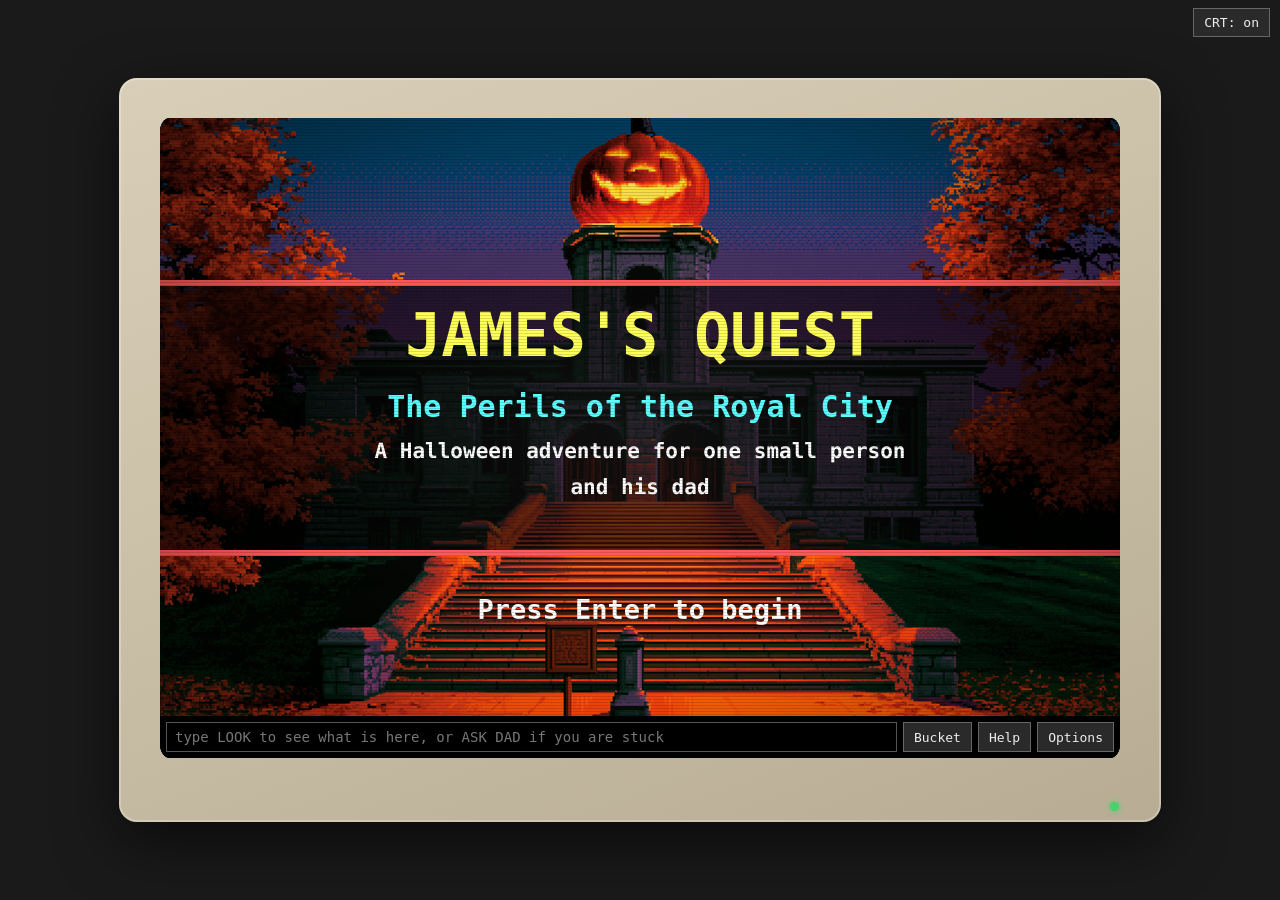
==== commit 98618ab1: "Quest: title card" ====
--- a/quest/index.html
+++ b/quest/index.html
@@ -491,7 +491,7 @@
       market:    { x: 36,  y: 48,  w: 250, h: 116, name: 'the market', syn: ['stall','stalls','farmers market','awning','shop','building'] },
       scarecrow: { x: 88,  y: 134, w: 34,  h: 48,  name: 'the Scarecrow', syn: ['scarecrow','straw man','candidate','corn guy'], sx: 105, sy: 182 },
       hay:       { x: 208, y: 116, w: 66,  h: 52,  name: 'hay bales', syn: ['hay','bales','bale','straw'] },
-      squirrel:  { x: 244, y: 108, w: 28,  h: 22,  name: 'squirrel', syn: ['grey squirrel','acorn','rodent','tail'], when: 'squirrelHere', sx: 258, sy: 128 },
+      squirrel:  { x: 244, y: 108, w: 28,  h: 22,  name: 'squirrel', syn: ['grey squirrel','acorn','rodent','tail'], unless: 'squirrelGone', sx: 258, sy: 128 },
       pumpkins:  { x: 254, y: 138, w: 66,  h: 34,  name: 'pile of pumpkins', syn: ['pumpkins','pumpkin pile','heap','big pumpkin'] },
       stalls:    { x: 60,  y: 108, w: 150, h: 58,  name: 'dark stalls', syn: ['stall','dark','under the awning','crates','shadow','back of the stalls'] },
       pole:      { x: 10,  y: 0,   w: 24,  h: 168, name: 'hydro pole', syn: ['pole','post','wires','hydro'] },
@@ -546,7 +546,7 @@
 
   // DAD: idle lines per screen (when nothing's unsolved), and hint tiers per puzzle.
   dadIdle: {
-    street: ["\"Nice night for it, eh?\"", "\"Look at the leaves, kiddo. Poppin' off.\"", "\"Think the lantern's this way. Let's go right.\""],
+    street: ["\"Nice night for it, eh?\"", "\"Look at that drift of leaves by the curb. Proper pile, that.\"", "\"Think the lantern's this way. Let's go right.\""],
     bean:   ["\"The Bean. Beanie beanie beanie.\"", "\"Gus makes a good coffee. Terrible foam, good coffee.\"", "\"The school is just up the way. When you're ready.\""],
     market: ["\"Love this market. Could eat a whole squash.\"", "\"The school is just up the way, kiddo.\"", "\"Say hello to the fella in the hat.\""],
     school: ["\"Big school. Big stairs. Big night.\"", "\"You've done so well, James. Honestly.\"", "\"Up we go, whenever you're ready.\""],
@@ -574,7 +574,7 @@
     signB:       ["\"That planter would be a grand spot for a sign. Have to ask Gus first though.\"",
                   "\"TALK TO Gus about the sign, then PLACE SIGN on the planter.\""],
     // market
-    scarecrow:   ["\"There is somebody standing by the stalls. Go on, say hello.\"",
+    scarecrow:   ["\"There is somebody standing out front in a hat. Go on, say hello.\"",
                   "\"He looks like he wants to tell you something. Scarecrows usually do.\"",
                   "\"TALK TO THE SCARECROW, kiddo.\""],
     signD:       ["\"That grass out front would take a sign nicely. He did say so.\"",
@@ -605,7 +605,7 @@
       pumpkinLit: "The pumpkin is lit! Grinning like anything. Warm orange all over the porch.",
       wcat: "An upstairs window with the lamp on behind it, and a very large ginger cat sitting in it like an ornament. It is watching you. It has been watching you for a while.",
       wcatWaved: "The ginger cat in the window, one paw still half up, having decided that was enough for one evening.",
-      leaves: "A long drift of leaves banked up along the kerb. The good kind. Crunchy all the way down.",
+      leaves: "A long drift of leaves banked up along the curb. The good kind. Crunchy all the way down.",
       leavesSearched: "The leaves you have already been through, with a small red mitten sitting on top of them where you left it.",
       leavesEmpty: "The leaves, thoroughly kicked. Nothing else in there but more leaves.",
       mitten: "A small red woollen mitten. Not yours. Somebody out here has one cold hand.",
@@ -821,8 +821,13 @@
 
   finale: [
     "From up here you can see all of it. Our street. The Bean, with Gus waving a tea towel out the door. Every pumpkin on every porch, lit.",
-    "And three small signs, exactly where you put them.",
-    "Dad: \"Right. Trick or treating. Immediately. [funny thing James says].\"",
+    // Counted, not asserted: there are four places to put a sign and the
+    // line said three whatever you had actually done.
+    () => { const n = 4 - S.signs; return n === 0 ? "And not one sign up anywhere, which Dad has decided not to mention."
+      : n === 1 ? "And one small sign, exactly where you put it."
+      : `And ${['', 'one', 'two', 'three', 'four'][n]} small signs, exactly where you put them.`; },
+    // No full stop after this one: [funny thing James says] brings its own.
+    "Dad: \"Right. Trick or treating. Immediately. [funny thing James says]\"",
   ],
   credits: (score, signs) => [
     "JAMES'S QUEST",
@@ -842,6 +847,10 @@
     S.got.mitten ? "Somewhere out there a dinosaur has two warm hands." : "",
     S.got.wcat ? "A cat waved at you. That happened." : "",
     "",
+    score < MAX_SCORE
+      ? `There are ${MAX_SCORE - score} points still out there, in things nobody told you about.`
+      : "Every single point. Nobody has ever done that before.",
+    "",
     "Written with love by Ashley and Dad",
     "Made in Guelph, the Royal City",
     "",
@@ -855,13 +864,24 @@
 // ---------------------------------------------------------------- STATE
 const START = () => ({
   screen: 'street', x: 40, y: 165, facing: 1,
-  score: 0, got: {}, flags: { squirrelHere: true }, inv: ['bucket'], signs: 4, placed: {}, names: {},
+  score: 0, got: {}, flags: {}, inv: ['bucket'], signs: 4, placed: {}, names: {},
   seenIntro: false, done: false,
 });
 let S = START();
 const SAVE_KEY = 'jamesquest-small-v1';
 function save() { try { localStorage.setItem(SAVE_KEY, JSON.stringify(S)); } catch (e) {} }
-function load() { try { const s = localStorage.getItem(SAVE_KEY); return s ? JSON.parse(s) : null; } catch (e) { return null; } }
+function load() {
+  try {
+    const s = localStorage.getItem(SAVE_KEY); if (!s) return null;
+    const g = JSON.parse(s);
+    // A save from an older build is missing whatever was added since, and
+    // the code reads those keys without asking. Fill them in on the way in
+    // rather than guarding every use.
+    const d = START();
+    for (const k in d) if (g[k] === undefined || g[k] === null) g[k] = d[k];
+    return g;
+  } catch (e) { return null; }
+}
 // Save whenever the game goes away: the tab is closed or hidden, or the
 // overlay is shut and the iframe torn down. award() and goScreen() already
 // save at every scoring moment, so this is only the few steps since the
@@ -896,6 +916,7 @@
 // finale. Loaded the same guarded way, so a missing file falls back to the
 // old treatment instead of breaking the ending.
 { const im = new Image(); im.src = 'assets/bg/school_lit.png'; im.onload = () => { bgImgs.school_lit = im; }; im.onerror = () => {}; }
+{ const im = new Image(); im.src = 'assets/bg/title.png'; im.onload = () => { bgImgs.title = im; }; im.onerror = () => {}; }
 
 let debug = false, tick = 0, walkTarget = null, keys = {}, msgQueue = [], msgOpen = null, bucketOpen = false, finaleState = null;
 // Which full-screen panel is up, if any: 'help1', 'help2' or 'opts'. One
@@ -932,7 +953,7 @@
 function award(key, pts) { if (awarded[key]) return; awarded[key] = true; S.score += pts; S.got[key] = true; flash = { t: 30, txt: '+' + pts }; save(); }
 let flash = null;
 
-function say(lines) { if (!Array.isArray(lines)) lines = [lines]; for (const l of lines) msgQueue.push(fill(l)); if (!msgOpen) nextMsg(); }
+function say(lines) { if (!Array.isArray(lines)) lines = [lines]; for (const l of lines) msgQueue.push(fill(typeof l === 'function' ? l() : l)); if (!msgOpen) nextMsg(); }
 function nextMsg() { msgOpen = msgQueue.length ? msgQueue.shift() : null; }
 function pick(arr) { return arr[Math.floor(Math.random() * arr.length)]; }
 function fill(s) { return renameText(s.replace(/\[cat\]/g, FILL.cat).replace(/\[costume\]/g, FILL.costume).replace(/\[funny thing James says\]/g, FILL.funny)); }
@@ -1070,10 +1091,10 @@
       : "There is a lamp on in an upstairs window over there, and something large and ginger sitting in it, watching the pavement.");
     bits.push("A big maple on the corner is letting go of its last leaves all over the road.");
     bits.push(!f.mittenSeen
-      ? "They have banked up into a long drift of leaves along the kerb, deep enough to go through properly."
+      ? "They have banked up into a long drift of leaves along the curb, deep enough to go through properly."
       : (has('mitten') || f.mittenBack)
-        ? "The drift of leaves along the kerb has been thoroughly dealt with."
-        : "The drift of leaves along the kerb has been kicked apart, and the small red mitten that was in it is lying on top.");
+        ? "The drift of leaves along the curb has been thoroughly dealt with."
+        : "The drift of leaves along the curb has been kicked apart, and the small red mitten that was in it is lying on top.");
     return pack(bits);
   },
   bean: f => {
@@ -1104,7 +1125,7 @@
     bits.push(f.metScarecrow
       ? "The Scarecrow is standing by the front, looking pleased with himself and his platform."
       : "A scarecrow is standing by the front with a sign propped against his boot. He does not look like a spooky one.");
-    if (f.squirrelHere) bits.push("A grey squirrel is sitting up on top of the hay bales with an acorn, keeping an eye on your bucket.");
+    if (!f.squirrelGone) bits.push("A grey squirrel is sitting up on top of the hay bales with an acorn, keeping an eye on your bucket.");
     else if (f.squirrelFed) bits.push("The hay bales have no squirrel on them any more, because the squirrel has gone up a tree with your candy.");
     else bits.push("The hay bales have no squirrel on them any more, because of the shouting.");
     bits.push("There is a good flat strip of grass along the road, and a hydro pole on the left with wires going off in four directions.");
@@ -1171,10 +1192,36 @@
   ctx.fillStyle = EGA[15]; ctx.font = '8px monospace'; ctx.fillText('missing ' + sc.bg, 8, 24);
 }
 function text(s, x, y, col = 0) { ctx.fillStyle = EGA[col]; ctx.font = '8px monospace'; ctx.textBaseline = 'top'; ctx.fillText(s, x, y); }
+// Centred, at a size of its own, for the title card. The canvas is scaled
+// by PX, so 16 here is 48 real pixels.
+function bigText(s, y, col, size, weight) {
+  ctx.fillStyle = EGA[col]; ctx.font = `${weight || 'bold'} ${size}px monospace`; ctx.textBaseline = 'top';
+  ctx.fillText(s, (320 - ctx.measureText(s).width) / 2, y);
+  ctx.font = '8px monospace';
+}
+// The title card. The art is assets/bg/title.png when it exists; until it
+// does, the lit school stands in, which is the thing the whole game is
+// about and is at least the right picture. Either way the words are drawn
+// by the game rather than baked into the image, because the player can
+// rename the hero and because a renamed hero should see his own title.
+let titleUp = false;
+function drawTitle() {
+  const im = bgImgs.title || bgImgs.school_lit || bgImgs.school;
+  if (im) ctx.drawImage(im, 0, 0, 320, 200); else { ctx.fillStyle = EGA[0]; ctx.fillRect(0, 0, 320, 200); }
+  // a scrim, so the lettering holds on any picture that turns up here
+  ctx.fillStyle = 'rgba(0,0,0,0.62)'; ctx.fillRect(0, 54, 320, 92);
+  ctx.fillStyle = EGA[12]; ctx.fillRect(0, 54, 320, 2); ctx.fillRect(0, 144, 320, 2);
+  bigText(renameText("JAMES'S QUEST").toUpperCase(), 64, 14, 20);
+  bigText('The Perils of the Royal City', 92, 11, 10, '');
+  bigText('A Halloween adventure for one small person', 108, 15, 7, '');
+  bigText('and his dad', 120, 15, 7, '');
+  if (Math.floor(tick / 12) % 2) bigText('Press Enter to begin', 160, 15, 9, '');
+}
 function wrap(s, maxChars) { const words = s.split(' '), lines = []; let line = ''; for (const w of words) { if ((line + ' ' + w).trim().length > maxChars) { lines.push(line.trim()); line = w; } else line += ' ' + w; } if (line.trim()) lines.push(line.trim()); return lines; }
 
 function render() {
   const sc = cur();
+  if (titleUp) return drawTitle();
   if (finaleState) return drawFinale();
   // background
   const bgKey = (S.screen === 'school' && S.flags.lit && bgImgs.school_lit) ? 'school_lit' : S.screen;
@@ -1205,7 +1252,7 @@
     // SPR.scarecrow to fall back to, and drawSprite would read .frames off
     // undefined and take the whole render down with it.
     if (IMGSPR.scarecrow) draws.push({ y: H.scarecrow.sy, f: () => drawImgSprite(IMGSPR.scarecrow, 0, H.scarecrow.sx, H.scarecrow.sy, false, sc.scale || 1) });
-    if (S.flags.squirrelHere && IMGSPR.squirrel)
+    if (!S.flags.squirrelGone && IMGSPR.squirrel)
       draws.push({ y: H.squirrel.sy, f: () => drawImgSprite(IMGSPR.squirrel, 0, H.squirrel.sx, H.squirrel.sy, false, 1) });
     if (S.placed.D) draws.push({ y: 176, f: () => drawSprite(SPR.sign, 0, 196, 176) });
   }
@@ -1274,7 +1321,8 @@
   help1: {
     title: 'HOW TO PLAY  (1 of 2)',
     lines: () => [
-      'You type what you want to do. Short is fine.',
+      'Type what you want to do, in your own words. You',
+      'do not have to get it exactly right.',
       '',
       '  LOOK                 see where you are',
       '  LOOK AT THE PUMPKIN  look at one thing',
@@ -1284,12 +1332,19 @@
       '  PLACE SIGN ON OUR LAWN',
       '  BUCKET               see what you are carrying',
       '',
+      'Other words work just as well. GRAB, PICK UP and',
+      'GET all take. EXAMINE, CHECK and READ all look.',
+      'PET, SAY HI TO and CHAT all talk. PUT, GIVE and',
+      'LIGHT are all ways of using. GIVE DAD THE SPIDER',
+      'works as well as USE SPIDER ON DAD. Spelling is',
+      'allowed to be wobbly.',
+      '',
       'Hold the LEFT and RIGHT arrow keys to walk, and',
       'walk off the side of the screen to go somewhere',
       'new. Press Enter to get past a box of writing.',
       '',
-      'Stuck? Type ASK DAD. He will give you a nudge,',
-      'and a bigger one if you ask him again.',
+      'Stuck? Type ASK DAD. He gives you a nudge, and a',
+      'bigger one if you ask him again.',
     ],
   },
   help2: {
@@ -1302,12 +1357,23 @@
       '  JUMP   SING   DANCE   SPIN   SHOUT   BURP',
       '  HUG DAD   SMELL   LISTEN   HIDE   FLY   WAVE',
       '',
-      'Try using the wrong thing on the wrong thing.',
-      'Quite a lot of those have an answer written for',
-      'them, and finding one is the joke.',
+      'Most of those can be aimed at something, and a',
+      'few of them matter: SHOUT AT THE SQUIRREL does',
+      'something SHOUT on its own does not, and so does',
+      'WAVE AT THE CAT.',
+      '',
+      'USE CANDY on its own works when there is only',
+      'one sensible thing to use it on. Otherwise the',
+      'game will tell you what is here.',
+      '',
+      'Try the wrong thing on the wrong thing. A lot of',
+      'those have an answer written for them, and',
+      'finding one is the joke.',
       '',
       'There are nine secrets nobody tells you about.',
-      'Your score goes up when you find one.',
+      'Your score goes up when you find one. Type SCORE',
+      'to see how you are doing, or GOAL if you have',
+      'forgotten what you came out for.',
       '',
       'SAVE and RESTORE work. So does RESTART.',
     ],
@@ -1418,25 +1484,71 @@
 }
 
 // ---------------------------------------------------------------- PARSER
+// Say yes to as many words as possible. A six year old types what he
+// means, not what a 1988 parser wanted, and every word in here that is not
+// recognised is a turn where nothing happened. These are matched longest
+// first within each verb, so 'look inside' beats 'look'.
 const VERBS = {
-  look: ['look at', 'look', 'examine', 'l', 'inspect', 'see', 'check', 'read'],
-  take: ['take', 'get', 'pick up', 'grab', 'pickup'],
-  use: ['use', 'put', 'give', 'light', 'place', 'plant', 'hand'],
-  talk: ['talk to', 'talk', 'speak to', 'speak', 'say hi to', 'say hello to', 'hello', 'hi', 'chat with', 'pet', 'knock on', 'knock', 'ask'],
+  look: ['look at', 'look inside', 'look in', 'look under', 'look behind', 'look through', 'look', 'examine', 'inspect', 'inspect the', 'x', 'l', 'see', 'check', 'read', 'watch', 'study', 'peek at', 'peek in', 'peek', 'what is', "what's", 'describe'],
+  take: ['take', 'get', 'pick up', 'pickup', 'pick', 'grab', 'collect', 'carry', 'keep', 'pocket', 'hold', 'steal', 'borrow', 'bring'],
+  use: ['use', 'put', 'give', 'light', 'place', 'plant', 'hand', 'offer', 'feed', 'throw', 'point', 'stick', 'tie', 'pour', 'rub', 'try'],
+  touch: ['touch', 'poke', 'prod', 'feel', 'tap', 'press', 'push on', 'nudge'],
+  talk: ['talk to', 'talk', 'speak to', 'speak', 'say hi to', 'say hello to', 'say hi', 'say hello', 'hello', 'hiya', 'hi', 'chat with', 'chat to', 'chat', 'greet', 'meet', 'pet', 'stroke', 'pat', 'cuddle', 'scratch', 'tickle', 'knock on', 'knock', 'ask'],
   sign: ['place sign', 'put sign', 'put up sign', 'plant sign', 'sign here', 'put a sign', 'place a sign'],
   // 'help' is not here any more: it opens the Help panel, and ASK DAD is
   // the hint. A player who types HELP wants to know how to play.
   dad: ['ask dad', 'dad', 'hint', 'what now', 'what do i do'],
   inv: ['inventory', 'i', 'inv', 'bag', 'bucket', 'what do i have'],
-  climb: ['climb', 'go up', 'up'],
-  open: ['open'],
+  climb: ['climb', 'climb up', 'go up', 'walk up', 'run up', 'up'],
+  open: ['open', 'unlock', 'push open', 'push', 'pull'],
+  drop: ['drop', 'put down', 'leave', 'throw away', 'get rid of'],
   save: ['save'], restore: ['restore', 'load'], restart: ['restart', 'start over'],
   eat: ['eat', 'unwrap'],
   // Not a general verb: the leaves are the only thing on any screen worth
   // going through with both feet, and every word for doing that lands here.
-  kick: ['kick', 'search', 'jump in', 'jump into', 'rummage in', 'rummage', 'dig in', 'dig through', 'go through'],
+  kick: ['kick', 'search', 'jump in', 'jump into', 'rummage in', 'rummage', 'dig in', 'dig through', 'go through', 'wade through', 'stomp'],
 };
 const FILLER = /\b(the|a|an|to|at|please|up|some|my|that|this)\b/g;
+// The four screens in the order they sit along the street, and the words a
+// player might call each one, so GO TO THE MARKET walks the right way.
+const ORDER = ['street', 'bean', 'market', 'school'];
+const PLACES = {
+  street: ['street', 'our street', 'home', 'our house', 'house', 'road'],
+  bean: ['bean', 'coffee shop', 'coffee', 'cafe', 'shop', 'gus'],
+  market: ['market', 'farmers market', 'farmer market', 'stalls', 'scarecrow'],
+  school: ['school', 'big school', 'clock tower', 'tower', 'lantern'],
+};
+// LOOK with one of these after it is still just LOOK. "look around" is the
+// most natural way to say it and it was landing on the shrug, which is the
+// worst possible first impression of a parser.
+// Things that are alive, for the verbs where that is the difference: you
+// pat a cat and you examine a hay bale.
+const ALIVE = ['cat', 'dad', 'gus', 'spider', 'squirrel', 'tot', 'scarecrow', 'neighbour', 'wcat'];
+const LOOKALL = /^(a?round|about|here|all a?round|everywhere|every ?where|the place|place|the room|room|scene|outside|surroundings|area|where (i am|we are)|at (everything|the scene|this place))$/;
+// Scenery that is in every picture. The first is a hotspot to redirect to
+// where the screen has a sensible one; the rest are answers.
+const SCENERY = [
+  { w: /^(ground|floor|pavement|sidewalk|path|concrete|stones?)$/, to: { street: 'street', bean: 'street', market: 'street', school: 'plaza' } },
+  { w: /^(sky|clouds?|sunset|sun|moon|stars?|night|space)$/, say: "The sky is going from orange to purple, the way it only does at the end of October. No moon yet. One aeroplane, very high up, blinking." },
+  { w: /^(trees?|branches|maples?)$/, to: { street: 'pole', market: 'pole' }, say: "Trees all round, most of the way through dropping everything they own on the ground." },
+  { w: /^(houses|the houses|neighbourhood|neighborhood|town|city|guelph)$/, say: "Your bit of Guelph, on the one night of the year when every single door is worth knocking on." },
+  { w: /^(air|wind|weather|cold|smell|sounds?|noise)$/, say: "Cold enough for your breath to show. Woodsmoke somewhere. Somebody two streets over shrieking happily about something." },
+  { w: /^(costume|my costume|outfit|cape|suit)$/, say: null, self: true },
+  { w: /^(bucket|pail|basket)$/, item: 'bucket' },
+  { w: /^(score|points|how (am i doing|many points))$/, say: null, score: true },
+];
+function scenery(noun) {
+  for (const e of SCENERY) {
+    if (!e.w.test(noun)) continue;
+    if (e.self) return doVerb('look', 'self');
+    if (e.score) return say(`${S.score} points out of ${MAX_SCORE}. ${S.score === MAX_SCORE ? 'Every single one. Look at you.' : 'There is more out there.'}`);
+    if (e.item && has(e.item)) return doVerb('look', e.item);
+    const spot = e.to && e.to[S.screen];
+    if (spot && cur().hotspots[spot]) return say(lookAt(spot));
+    if (e.say) return say(e.say);
+  }
+  return false;
+}
 // The one thing that obviously goes with a thing. So LIGHT THE PUMPKIN and
 // USE THE PUMPKIN both work when the candle is in the bucket, rather than
 // only the exact USE CANDLE ON PUMPKIN. Requiring the full phrasing makes it
@@ -1444,6 +1556,34 @@
 // Only ever fires when the player is already carrying the answer, so it
 // cannot solve anything for them early.
 const PAIRS = { pumpkin: 'candle', lantern: 'jar', stairs: 'dad', tower: 'dad', gus: 'glasses' };
+// The same idea the other way round: the one obvious thing to use each
+// item on, per screen, so USE CANDY on the market screen does what the
+// player plainly meant rather than asking "use the candy on what". Only
+// where there is exactly one sensible answer - anywhere else the player
+// still has to say.
+const USEHERE = {
+  candle:  { street: 'pumpkin' },
+  jar:     { school: 'lantern' },
+  glasses: { bean: 'gus' },
+  mitten:  { bean: 'tot' },
+  candy:   { market: 'squirrel' },
+  spider:  { street: 'dad', bean: 'dad', market: 'dad', school: 'dad' },
+  dad:     { school: 'stairs' },
+};
+// What is here, for when there is no single obvious answer. Named in the
+// order they are written, which runs roughly front to back on every screen.
+function hereList() {
+  const H = cur().hotspots;
+  const rank = id => ALIVE.includes(id) ? 0 : H[id].item ? 1 : 2;
+  const names = Object.keys(H).filter(id => live(H[id], id) && !['street', 'plaza', 'grass'].includes(id))
+    .sort((a, c) => rank(a) - rank(c))
+    // "There is spider, Gus, cat" - the names are written for a sentence
+    // that already had an article in front. A capital is a proper noun and
+    // keeps none.
+    .map(id => { const n = H[id].name; return (/^(the |a )/.test(n) || /^[A-Z]/.test(n)) ? n : 'the ' + n; }).slice(0, 4);
+  if (!names.length) return '';
+  return 'There is ' + names.slice(0, -1).join(', ') + (names.length > 1 ? ' and ' : '') + names[names.length - 1] + ' here.';
+}
 
 // Things a child types to find out whether anybody thought of it. Somebody
 // did. None of these change the world; three of them are worth points,
@@ -1477,13 +1617,42 @@
                                  "Dad looks around. Dad: \"Did you hear that?\" You did. Neither of you mentions it again."] },
 };
 
+// Dad is at the keyboard typing what James says out loud, so what arrives
+// is a sentence rather than a command: "can we look at the squirrel",
+// "I want to take the candle", "let's go to the market please". Peel those
+// off the front and the back until a command is left.
+const PREAMBLE = /^(i(?: would| 'd| d)? (?:want|like|wanna|would like|need|am going)(?: to)?|i(?:'| )?ll|i will|i am going to|im going to|can (?:i|we|you)|could (?:i|we|you)|may i|shall (?:i|we)|should (?:i|we)|let(?:'| )?s|lets|let me|we (?:can|should|could|will)|how about|what about|try to|try|go on and|please|now|then|and|so|ok(?:ay)?|um+|uh+|er+|hey|right|james (?:says|wants)(?: to)?|he (?:says|wants)(?: to)?|dad|daddy)\s+/;
+const TRAILER = /\s+(please|now|ok(?:ay)?|thanks|thank you|yeah|then|too|as well|i think|i guess)$/;
+function strip(s) {
+  let out = s, n = 0;
+  while (n++ < 6) {
+    const before = out;
+    out = out.replace(PREAMBLE, '').replace(TRAILER, '').trim();
+    if (out === before) break;
+  }
+  // "dad" on its own is the hint, so never let the peel eat the whole line
+  return out || s;
+}
 function parse(raw) {
   let s = raw.toLowerCase().replace(/[^a-z0-9' ]/g, ' ').replace(/\s+/g, ' ').trim();
+  if (!s) return;
+  // ASK DAD and the other bare commands have to survive the peel, so they
+  // are matched on the raw line first; everything after this sees the
+  // stripped one.
+  if (!/^(dad|ask dad|help|hint|i|inv|bucket|look|wait|now|then|ok|okay)$/.test(s)) s = strip(s);
   if (!s) return;
   // sign and dad first (multi-word)
   if (VERBS.sign.some(v => s.startsWith(v)) || (s.includes('sign') && /(place|put|plant)/.test(s))) { const rest = s.replace(/.*sign( on| in| at)?/, '').replace(FILLER, ' ').trim(); return placeSign(findHotspot(rest)); }
   if (/^(help|how do i play|how do you play|instructions|controls)$/.test(s)) { panel = 'help1'; return; }
   if (/^(options|option|settings)$/.test(s)) { panel = 'opts'; return; }
+  if (/^(goal|quest|mission|task|objective|why|what (are we|am i) doing|what('| i)s the (plan|point)|remind me)$/.test(s)) {
+    const f = S.flags;
+    return say(f.lit
+      ? "The Great Pumpkin Lantern is lit and Halloween is on. The rest of tonight is sweets."
+      : has('jar')
+        ? "You have the flame in a jar. It belongs in the Great Pumpkin Lantern, on top of the clock tower at the school, up the street to the right."
+        : "The Great Pumpkin Lantern on the school has not lit, and nothing starts until it does. Find out why, and find a flame. Dad has signs to put up on the way.");
+  }
   const rn = raw.match(/^\s*(?:re)?name\s+(me|myself|james|dad|cat|the cat)\s+(.+)$/i);
   if (rn) {
     S.names = S.names || {};   // a save made before Options existed has none
@@ -1506,6 +1675,19 @@
   if (VERBS.restart.includes(s)) { if (confirm('Start over from the beginning?')) { S = START(); awarded = {}; save(); beginIntro(); } return; }
   // Typed movement, so a player who would rather type than hold a key can
   // still get about: GO LEFT, WALK RIGHT, EAST, W.
+  const place = s.match(/^(?:go|walk|head|move|run)\s+(?:back\s+)?(?:to|towards|toward|into|in)?\s*(?:the\s+)?(.+)$/);
+  if (place) {
+    const want = Object.keys(PLACES).find(k => PLACES[k].some(a => place[1] === a || place[1] === 'the ' + a));
+    if (want) {
+      const here = ORDER.indexOf(S.screen), there = ORDER.indexOf(want);
+      if (here === there) return say('You are already here.');
+      const d = there > here ? 'right' : 'left';
+      walkTarget = { x: d === 'right' ? 316 : 4, y: S.y };
+      return say(Math.abs(there - here) > 1
+        ? `That is a way off yet. You set off ${d === 'right' ? 'up' : 'back down'} the street.`
+        : `You set off ${d === 'right' ? 'up' : 'back down'} the street.`);
+    }
+  }
   const dir = s.match(/^(?:go|walk|head|move)?\s*(left|right|west|east|w|e)$/);
   if (dir) {
     const d = { west: 'left', e: 'right', east: 'right', w: 'left', left: 'left', right: 'right' }[dir[1]];
@@ -1529,8 +1711,8 @@
     if (f.wcatWaved) return say(TXT.street.wcatAgain);
     f.wcatWaved = true; award('wcat', 5); return say(TXT.street.wcatWave);
   }
-  if (yelled && S.screen === 'market' && S.flags.squirrelHere) {
-    S.flags.squirrelHere = false; return say([...FUN.shout.slice(0, 1), ...TXT.market.squirrelShout]);
+  if (yelled && S.screen === 'market' && !S.flags.squirrelGone) {
+    S.flags.squirrelGone = true; return say([...FUN.shout.slice(0, 1), ...TXT.market.squirrelShout]);
   }
   if (waved) return say(FUN.wave);
   if (yelled) return say(FUN.shout);
@@ -1542,7 +1724,7 @@
   if (bare === 'xyzzy' || bare === 'plugh') {
     const g = FUN_SCORED.xyzzy; award(g.key, 5); return say(g.lines);
   }
-  const shw = s.match(/^(?:show|introduce) (.+?) (?:to|the) (.+)$/);
+  const shw = s.match(/^(?:show|introduce|give|hand|offer|pass) (.+?) (?:to|the) (.+)$/);
   if (shw) {
     const ends = [shw[1], shw[2]].map(x => x.replace(FILLER, ' ').replace(/\s+/g, ' ').trim());
     const asItem = ends.map(findItem), asSpot = ends.map(findHotspot);
@@ -1556,38 +1738,84 @@
   let verb = null, rest = s;
   for (const v in VERBS) { for (const syn of VERBS[v].sort((a, b) => b.length - a.length)) { if (s === syn || s.startsWith(syn + ' ')) { verb = v; rest = s.slice(syn.length).trim(); break; } } if (verb) break; }
   if (verb === 'use') {
-    const m = rest.match(/^(.*?) (on|with|to|in|into|onto) (.*)$/);
-    if (m) { const a = m[1].replace(FILLER, ' ').replace(/\s+/g, ' ').trim(), b = m[3].replace(FILLER, ' ').replace(/\s+/g, ' ').trim(); const it = findItem(a) || (a.includes('dad') ? 'dad' : null); const target = findHotspot(b) || findItem(b); if (!it) return (a.includes('spider') && f0().dadBrave) ? say(TXT.bean.spiderDadAgain) : say(`You don't have ${a}.`); if (target && cur().hotspots[target]) return walkToThen(target, () => useOn(it, target)); return useOn(it, target); }
+    const m = rest.match(/^(.*?) (on|with|to|in|into|onto|at|under|over|for|against|near|inside|towards|toward|around) (.*)$/);
+    if (m) {
+      const a = m[1].replace(FILLER, ' ').replace(/\s+/g, ' ').trim(), b = m[3].replace(FILLER, ' ').replace(/\s+/g, ' ').trim();
+      let it = findItem(a) || (a.includes('dad') ? 'dad' : null);
+      let target = findHotspot(b) || findItem(b);
+      // Said backwards - LIGHT THE PUMPKIN WITH THE CANDLE, USE PUMPKIN ON
+      // CANDLE. If the thing named first is not in the bucket and the thing
+      // named second is, he meant it the other way round.
+      if (!it) {
+        const it2 = findItem(b) || (b.includes('dad') ? 'dad' : null), t2 = findHotspot(a);
+        if (it2 && t2) { it = it2; target = t2; }
+      }
+      if (!it) return (a.includes('spider') && f0().dadBrave) ? say(TXT.bean.spiderDadAgain) : say(`You don't have ${a}.`);
+      if (target && cur().hotspots[target]) return walkToThen(target, () => useOn(it, target));
+      return useOn(it, target);
+    }
   }
   rest = rest.replace(FILLER, ' ').replace(/\s+/g, ' ').trim();
+  if (verb === 'look' && LOOKALL.test(rest)) rest = '';
   // The signs are not an ITEM - they are a count - so LOOK AT THE SIGNS
   // fell through to "that is not here" while four of them were in the
   // bucket the player was staring at.
   if (/^(lawn |election |dan |the )*signs?( bundle)?$/.test(rest) && (!verb || verb === 'look')) return say(signLook());
+  if (/^(me|myself|my costume|costume|my ?self)$/.test(rest) || (rest && rest === nm('hero').toLowerCase())) return doVerb(verb || 'look', 'self');
+  if (/^(dad|my dad|daddy|papa)$/.test(rest) || (rest && rest === nm('dad').toLowerCase())) return doVerb(verb || 'look', 'dad');
   if (/^(dad )?(carry me|piggyback|pick me up|shoulders)/.test(rest) || /carry me|piggyback/.test(s)) return S.screen === 'school' ? climbStairs() : say(TXT.school.useDadElse);
   if (!verb) { // maybe a bare noun: treat as look
-    const h = findHotspot(rest) || findItem(rest); if (h) return doVerb('look', h); return say(pick(TXT.unknown));
+    const h = findHotspot(rest) || findItem(rest); if (h) return doVerb('look', h);
+    if (scenery(rest) !== false) return;
+    return say(pick(TXT.unknown));
   }
   if (verb === 'use') {
+    const pair = twoThings(rest);
+    if (pair) return cur().hotspots[pair[1]] ? walkToThen(pair[1], () => useOn(pair[0], pair[1])) : useOn(pair[0], pair[1]);
     const h = findHotspot(rest); const it = findItem(rest);
-    if (h) {
+    if (h && !(it && (it === 'dad' || has(it)))) {
       const want = PAIRS[h];
       if (want && (want === 'dad' || has(want))) return walkToThen(h, () => useOn(want, h));
       return doVerb('use', h);
     }
-    if (it) return say(`Use ${ITEMS[it].name} on what?`); return say(pick(TXT.unknown));
+    if (it) {
+      const spot = (USEHERE[it] || {})[S.screen];
+      if (spot === 'dad') return useOn(it, 'dad');
+      if (spot && cur().hotspots[spot] && live(cur().hotspots[spot], spot)) return walkToThen(spot, () => useOn(it, spot));
+      // ITEMS has no 'dad' entry, and findItem returns 'dad' for anything
+      // with "dad" in it, so this read .name off undefined and took the
+      // whole turn down.
+      const label = it === 'dad' ? 'Dad' : ITEMS[it].name;
+      return say(`Use ${label} on what? ${hereList()}`.trim());
+    }
+    return say(pick(TXT.unknown));
+  }
+  if (verb === 'touch') {
+    const h = findHotspot(rest) || findItem(rest);
+    if (!h) return scenery(rest) !== false ? undefined : say(pick(TXT.nothingHere));
+    return doVerb(ALIVE.includes(h) ? 'talk' : 'look', h);
   }
   if (verb === 'kick') {
     const h = findHotspot(rest) || (S.screen === 'street' ? 'leaves' : null);
     if (S.screen === 'street' && (h === 'leaves' || h === 'street' || h === 'nlawn')) return walkToThen('leaves', () => say(kickLeaves()));
     return say(h ? pick(TXT.cantUse) : pick(TXT.unknown));
   }
+  if (verb === 'drop') {
+    const it = findItem(rest);
+    if (it === 'bucket' || !rest) return say("You are keeping the bucket. The bucket is the whole point.");
+    if (it) return say(`You hang on to ${ITEMS[it].name}. It will be useful. Most things are.`);
+    return say("You are not carrying that, so there is nothing to put down.");
+  }
   if (verb === 'eat') return has('candy') ? say(TXT.street.eatCandy) : say("Nothing to eat. Yet.");
-  if (verb === 'climb') return doVerb('use', S.screen === 'school' ? 'stairs' : null);
+  if (verb === 'climb') {
+    if (S.screen !== 'school') return say("Nothing here is for climbing, and Dad has views about the ones that look like they are.");
+    return walkToThen('stairs', () => useOn(null, 'stairs'));
+  }
   if (verb === 'open') return doVerb('use', findHotspot(rest) || (S.screen === 'bean' ? 'door' : S.screen === 'school' ? 'bigdoor' : null));
   if (verb === 'talk' && (rest === 'dad' || rest === 'to dad')) return askDad();
   const target = findHotspot(rest) || findItem(rest);
   if (!target && !rest && verb === 'talk' && S.screen === 'street') return doVerb('talk', 'neighbour');
+  if (!target && rest && scenery(rest) !== false) return;
   if (!target) {
     if (!rest) {
       if (verb !== 'look') return say(`${verb.charAt(0).toUpperCase() + verb.slice(1)} what?`);
@@ -1600,16 +1828,62 @@
   return doVerb(verb, target);
 }
 function f0() { return S.flags; }
+// How far two words are apart, capped so a long word does not cost a long
+// loop. Used only as the last resort below.
+function dist(a, b) {
+  if (Math.abs(a.length - b.length) > 2) return 9;
+  const prev = []; for (let j = 0; j <= b.length; j++) prev[j] = j;
+  for (let i = 1; i <= a.length; i++) {
+    let last = prev[0]; prev[0] = i;
+    for (let j = 1; j <= b.length; j++) {
+      const t = prev[j];
+      prev[j] = Math.min(prev[j] + 1, prev[j - 1] + 1, last + (a[i - 1] === b[j - 1] ? 0 : 1));
+      last = t;
+    }
+  }
+  return prev[b.length];
+}
+// A near miss counts. The player is six: scarcrow, pumkin, squirel and
+// lanturn are all things he will type, and a parser that says "nothing like
+// that here" to a thing that is plainly there is the fastest way to make
+// him stop. One letter out for a short word, two for a long one.
+function near(noun, n) {
+  const slack = n.length >= 7 ? 2 : n.length >= 4 ? 1 : 0;
+  if (!slack) return false;
+  if (dist(noun, n) <= slack) return true;
+  // or one word of the phrase he typed is a near miss for this name
+  return noun.split(' ').some(w => w.length >= 4 && dist(w, n) <= slack);
+}
 function findHotspot(noun) {
   if (!noun) return null; noun = noun.replace(/\[cat\]/g, FILL.cat.toLowerCase());
   const H = cur().hotspots;
   const namesOf = id => { const h = H[id]; return [id, h.name.toLowerCase().replace(/^the /, ''), nm('cat').toLowerCase() === noun && id === 'cat' ? noun : null, ...(h.syn || []).map(x => x.replace('[cat]', nm('cat').toLowerCase()))].filter(Boolean); };
   for (const id in H) if (namesOf(id).some(n => noun === n || noun === 'the ' + n)) return id;
   for (const id in H) if (namesOf(id).some(n => noun.endsWith(' ' + n) || n.endsWith(' ' + noun))) return id;
-  for (const id in H) if (namesOf(id).some(n => noun.includes(n) || n.includes(noun))) return id;
+  for (const id in H) if (namesOf(id).some(n => (n.length >= 4 && noun.includes(n)) || (noun.length >= 4 && n.includes(noun)))) return id;
+  for (const id in H) if (namesOf(id).some(n => near(noun, n))) return id;
   return null;
 }
-function findItem(noun) { if (!noun) return null; for (const id in ITEMS) { if (!has(id)) continue; const names = [id, ITEMS[id].name.toLowerCase()]; if (names.some(n => noun === n || noun.includes(n) || n.includes(noun))) return id; } if (noun.includes('dad')) return 'dad'; return null; }
+function twoThings(rest) {
+  const w = rest.split(' ').filter(Boolean);
+  for (let i = 1; i < w.length; i++) {
+    const L = w.slice(0, i).join(' '), R = w.slice(i).join(' ');
+    for (const [a, b] of [[L, R], [R, L]]) {
+      const it = findItem(a) || (a.includes('dad') ? 'dad' : null);
+      if (!it) continue;
+      const target = findHotspot(b) || (b.includes('dad') ? 'dad' : null);
+      if (target && target !== it) return [it, target];
+    }
+  }
+  return null;
+}
+function findItem(noun) {
+  if (!noun) return null;
+  for (const id in ITEMS) { if (!has(id)) continue; const names = [id, ITEMS[id].name.toLowerCase()]; if (names.some(n => noun === n || noun.includes(n) || n.includes(noun))) return id; }
+  for (const id in ITEMS) { if (!has(id)) continue; if ([id, ITEMS[id].name.toLowerCase()].some(n => near(noun, n))) return id; }
+  if (noun.includes('dad')) return 'dad';
+  return null;
+}
 function lookAround() { return enterText(); }
 
 // Bare LOOK names everything on the screen. This is the typed answer to "how
@@ -1667,6 +1941,24 @@
 }
 function doVerb(verb, id) {
   if (!id) return say(pick(TXT.unknown));
+  // Dad and yourself are not hotspots on any screen, so LOOK AT DAD used to
+  // fall all the way through to the shrug. They are the two things a player
+  // looks at first.
+  if (id === 'dad') {
+    if (verb === 'talk') return askDad();
+    if (verb === 'take') return say("You take Dad's hand. He holds on, and does not make anything of it.");
+    if (verb === 'use') return say("Use Dad on what? He is good for reaching things and for lifting.");
+    return say(S.screen === 'bean' && !S.flags.spiderHi
+      ? "Dad, standing a sensible distance from that door, hands in his pockets, being extremely normal about a spider."
+      : S.flags.dadBrave && S.screen === 'bean'
+        ? "Dad, a changed man, standing nearly all the way up to the door."
+        : "Dad. Big coat, no costume, which he says is a costume of a dad. He is carrying nothing, because you are carrying the bucket, and that was the deal.");
+  }
+  if (id === 'self') {
+    if (verb === 'take') return say("You pick yourself up. Nothing happens. You put yourself back down.");
+    if (verb === 'talk') return say("You tell yourself you are doing a great job. You are right.");
+    return say(`You are in your ${FILL.costume}, and it is, frankly, superb. Bucket in one hand. Hood up. Ready.`);
+  }
   if (ITEMS[id] && has(id)) { // inventory item
     if (verb === 'look') { const l = ITEMS[id].look; return say(typeof l === 'function' ? l() : l); }
     if (verb === 'use') return say(`Use ${ITEMS[id].name} on what?`);
@@ -1704,7 +1996,7 @@
       return L.pumpkins;
     }
     if (id === 'candle' && (has('candle') || f.pumpkinLit)) return L.porchNoCandle;
-    if (id === 'squirrel') return f.squirrelFed ? L.squirrelFed : (!f.squirrelHere ? L.squirrelGone : L.squirrel);
+    if (id === 'squirrel') return f.squirrelFed ? L.squirrelFed : (f.squirrelGone ? L.squirrelGone : L.squirrel);
   }
   if (S.screen === 'bean') {
     if (id === 'door') return has('spider') ? L.doorEmpty : (f.spiderHi ? L.doorClear : L.door);
@@ -1780,7 +2072,7 @@
     }
   }
   if (S.screen === 'market' && id === 'squirrel') {
-    if (!f.squirrelHere) return say(M.look.squirrelGone);
+    if (f.squirrelGone) return say(f.squirrelFed ? M.look.squirrelFed : M.look.squirrelGone);
     if (f.metSquirrel) return say(M.talkSquirrelAgain);
     f.metSquirrel = true; return say(M.talkSquirrel);
   }
@@ -1894,9 +2186,9 @@
     return say(missLine('mitten', id) || "It is somebody's mitten. Somebody who is not that.");
   }
   if (item === 'candy' && S.screen === 'market' && (id === 'squirrel' || id === 'hay')) {
-    if (!f.squirrelHere) return say(TXT.market.look.squirrelGone);
     if (f.squirrelFed) return say(TXT.market.look.squirrelFed);
-    f.squirrelFed = true; f.squirrelHere = false; award('squirrel', 5);
+    if (f.squirrelGone) return say(TXT.market.look.squirrelGone);
+    f.squirrelFed = true; f.squirrelGone = true; award('squirrel', 5);
     return say(TXT.market.squirrelCandy);
   }
   if (item === 'candy') { if (S.screen === 'bean' && id === 'cat') return say(`${FILL.cat} sniffs the candy and gives you a look. Cats don't do candy.`); if (id === 'gus' || id === 'neighbour') return say("That's yours, bud. Keep it."); return say(missLine('candy', id) || St.eatCandy); }
@@ -1975,7 +2267,9 @@
   // Enter never saw it, and the only way past a message was to click - which
   // is the complaint. Space is deliberately not a dismiss key in here, since
   // commands contain spaces.
+  if (titleUp && (e.key === 'Enter' || e.key === ' ')) { titleUp = false; e.preventDefault(); e.stopPropagation(); return; }
   if (e.key === 'Enter') {
+    if ((panel || bucketOpen) && cmd.value.trim()) { panel = null; bucketOpen = false; run(cmd.value); e.preventDefault(); e.stopPropagation(); return; }
     if (panel) { panel = panel === 'help1' ? 'help2' : null; e.preventDefault(); e.stopPropagation(); return; }
     if (bucketOpen) { bucketOpen = false; e.preventDefault(); e.stopPropagation(); return; }
     if (msgOpen) { nextMsg(); e.preventDefault(); e.stopPropagation(); return; }
@@ -1987,6 +2281,7 @@
 });
 window.addEventListener('keydown', e => {
   if (e.target === cmd && !e.key.startsWith('Arrow')) return;
+  if (titleUp) { titleUp = false; e.preventDefault(); return; }
   if (finaleState && finaleState.stage === 2 && e.key === 'Enter') { S = START(); awarded = {}; finaleState = null; save(); beginIntro(); return; }
   if (panel && (e.key === 'Enter' || e.key === ' ' || e.key === 'Escape')) {
     panel = (e.key === 'Enter' && panel === 'help1') ? 'help2' : null; e.preventDefault(); return;
@@ -2044,8 +2339,9 @@
 // which gives away the one puzzle on the screen before you have solved it.
 // The sprite was already gated on the same flag; the hit test was not.
 function live(h, id) {
-  if (h.when && !S.flags[h.when]) return false;   // not revealed yet
-  if (h.item && has(id)) return false;            // already in the bucket
+  if (h.when && !S.flags[h.when]) return false;     // not revealed yet
+  if (h.unless && S.flags[h.unless]) return false;  // there, then gone
+  if (h.item && has(id)) return false;              // already in the bucket
   return true;
 }
 
@@ -2059,6 +2355,7 @@
   } return best; }
 function onTap(e) {
   e.preventDefault(); const p = canvasPoint(e);
+  if (titleUp) { titleUp = false; return; }
   if (finaleState) { if (finaleState.stage === 2) { S = START(); awarded = {}; finaleState = null; save(); beginIntro(); } else if (msgOpen) nextMsg(); return; }
   if (panel) { panel = panel === 'help1' ? 'help2' : null; return; }
   if (msgOpen) { nextMsg(); return; }
@@ -2095,7 +2392,7 @@
 
 // ---------------------------------------------------------------- START
 function onEnterQuiet() { dadX = S.x - 22; dadY = S.y + 2; }
-function beginIntro() { S.flags.seen_street = true; say([...TXT.intro]); }
+function beginIntro() { titleUp = true; S.flags.seen_street = true; say([...TXT.intro]); }
 (function boot() {
   // Resume without asking. This used to be a confirm(), which meant one
   // stray click on Cancel threw the whole game away - the easiest way to
@@ -2104,6 +2401,7 @@
   const l = load();
   if (l && !l.done) {
     S = l; awarded = {}; for (const k in S.got) awarded[k] = true; onEnterQuiet();
+    titleUp = true;
     say('Back where you left off. ' + S.score + ' of ' + MAX_SCORE + ' so far. Type RESTART if you would rather begin again.');
   } else { S = START(); beginIntro(); }
   setInterval(() => { update(); render(); }, 1000 / 15);
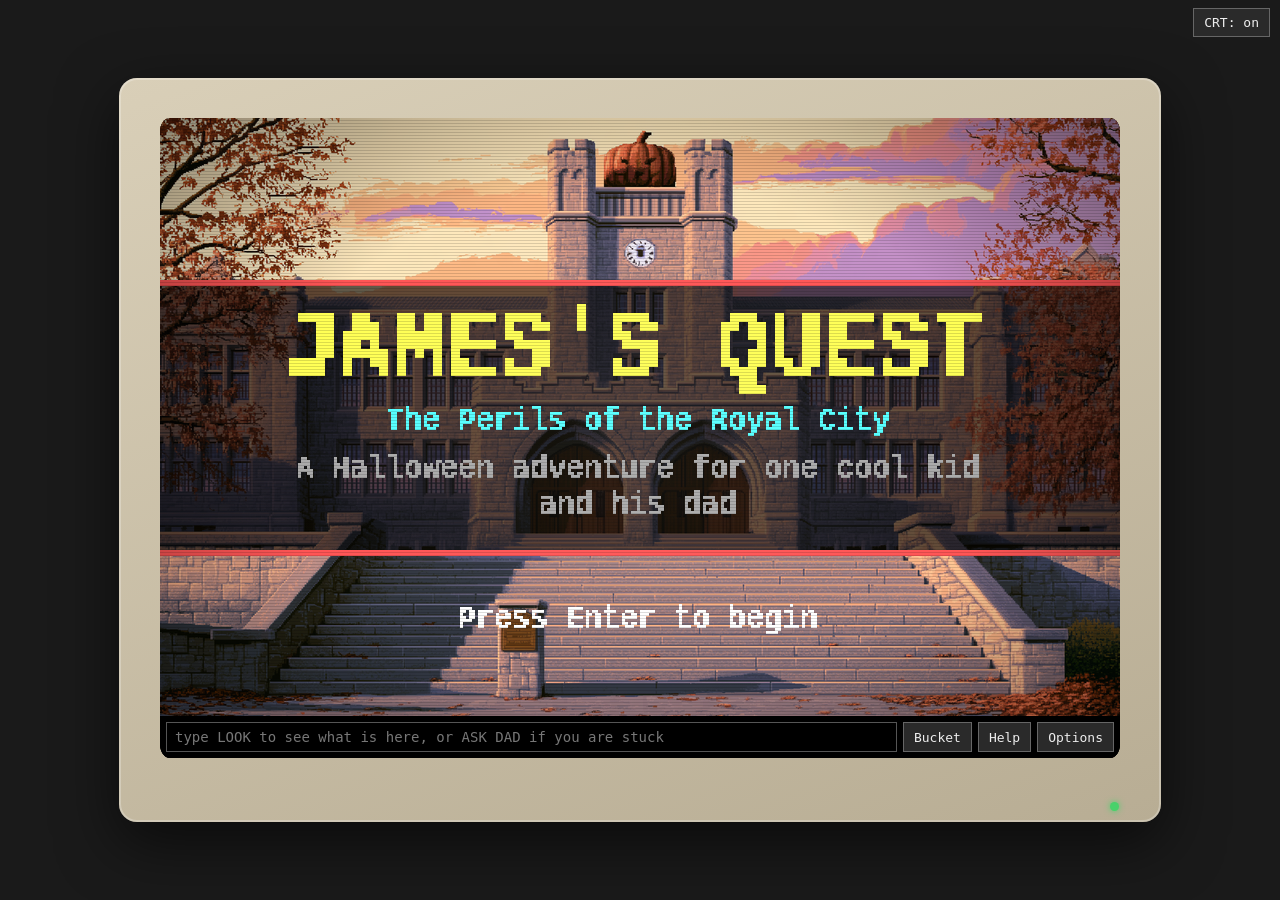
==== commit 46d58681: "Quest: bitmap font, paginated panels, title card fixes" ====
--- a/quest/index.html
+++ b/quest/index.html
@@ -919,9 +919,42 @@
 { const im = new Image(); im.src = 'assets/bg/title.png'; im.onload = () => { bgImgs.title = im; }; im.onerror = () => {}; }
 
 let debug = false, tick = 0, walkTarget = null, keys = {}, msgQueue = [], msgOpen = null, bucketOpen = false, finaleState = null;
-// Which full-screen panel is up, if any: 'help1', 'help2' or 'opts'. One
-// variable rather than a flag each, so the dismiss paths stay one line.
+// Which full-screen panel is up, if any: { k: 'help' | 'opts', pg: 0 }.
+// Pages are worked out from the line count rather than written in, because
+// the bitmap font is taller than the browser one it replaced and every
+// hand-counted page overflowed the moment it went in.
 let panel = null;
+const PANEL_ROWS = 13;
+function panelPages(k) {
+  const L = PANELS[k].lines(), out = [];
+  let page = [], para = [];
+  const flush = () => { if (para.length) { page = page.concat(para); para = []; } };
+  for (const l of L) {
+    para.push(l);
+    if (l !== '') continue;                       // still inside a paragraph
+    if (page.length + para.length > PANEL_ROWS) { // it will not fit: new page
+      while (page.length && page[page.length - 1] === '') page.pop();
+      if (page.length) out.push(page);
+      page = [];
+      while (para.length && para[0] === '') para.shift();
+    }
+    flush();
+  }
+  if (page.length + para.length > PANEL_ROWS) {
+    while (page.length && page[page.length - 1] === '') page.pop();
+    if (page.length) out.push(page); page = [];
+    while (para.length && para[0] === '') para.shift();
+  }
+  flush();
+  while (page.length && page[page.length - 1] === '') page.pop();
+  if (page.length) out.push(page);
+  return out.length ? out : [[]];
+}
+function panelNext() {
+  if (!panel) return;
+  const n = panelPages(panel.k).length;
+  panel = panel.pg + 1 < n ? { k: panel.k, pg: panel.pg + 1 } : null;
+}
 
 // Being the cat. A hidden bonus, and deliberately inert: it unlocks only
 // once the glasses are out from under her, so it can never interfere with
@@ -1189,33 +1222,65 @@
   ctx.fillStyle = EGA[sky]; ctx.fillRect(0, 0, 320, 200);
   ctx.fillStyle = EGA[ground]; ctx.fillRect(0, sc.walk.y0 - 6, 320, 200);
   ctx.fillStyle = EGA[mid]; ctx.fillRect(0, sc.walk.y0 - 30, 320, 26);
-  ctx.fillStyle = EGA[15]; ctx.font = '8px monospace'; ctx.fillText('missing ' + sc.bg, 8, 24);
-}
-function text(s, x, y, col = 0) { ctx.fillStyle = EGA[col]; ctx.font = '8px monospace'; ctx.textBaseline = 'top'; ctx.fillText(s, x, y); }
+  text('missing ' + sc.bg, 8, 24, 15);
+}
+// ---------------------------------------------------------------- FONT
+// A real 1-bit bitmap font, 6x10, built by scenes/font.py from Liberation
+// Mono Bold and pasted in here as base64. The game used to draw its text
+// with the browser's `monospace`, which the canvas then scaled 3x: smooth,
+// anti-aliased and the one thing on screen that did not look like 1988.
+// Every glyph here is a grid of bits drawn as solid pixels, so the letters
+// are as crunchy as the backgrounds.
+//
+// 6 wide keeps roughly the line lengths the boxes were tuned for and 10
+// tall is exactly the line spacing the message box already used. Codes 32
+// to 126; anything else draws as a space.
+const FW = 6, FH = 10, FFIRST = 32;
+const FONT = (() => { const b = atob('[base64]'); const a = new Uint8Array(b.length); for (let i = 0; i < b.length; i++) a[i] = b.charCodeAt(i); return a; })();
+function tw(s, scale) { return s.length * FW * (scale || 1); }
+function text(s, x, y, col = 0, scale) {
+  const k = scale || 1;
+  ctx.fillStyle = EGA[col];
+  x = Math.round(x); y = Math.round(y);
+  for (let i = 0; i < s.length; i++) {
+    const c = s.charCodeAt(i) - FFIRST;
+    if (c < 0 || c > 94) continue;
+    const base = c * FH, gx = x + i * FW * k;
+    for (let row = 0; row < FH; row++) {
+      const bits = FONT[base + row];
+      if (!bits) continue;
+      // one fillRect per run of set bits, rather than one per pixel
+      let run = 0;
+      for (let col2 = 0; col2 <= FW; col2++) {
+        const on = col2 < FW && (bits & (1 << (FW - 1 - col2)));
+        if (on) { run++; continue; }
+        if (run) { ctx.fillRect(gx + (col2 - run) * k, y + row * k, run * k, k); run = 0; }
+      }
+    }
+  }
+}
+function centreText(s, y, col, scale) { text(s, (320 - tw(s, scale)) / 2, y, col, scale); }
 // Centred, at a size of its own, for the title card. The canvas is scaled
 // by PX, so 16 here is 48 real pixels.
-function bigText(s, y, col, size, weight) {
-  ctx.fillStyle = EGA[col]; ctx.font = `${weight || 'bold'} ${size}px monospace`; ctx.textBaseline = 'top';
-  ctx.fillText(s, (320 - ctx.measureText(s).width) / 2, y);
-  ctx.font = '8px monospace';
-}
+
 // The title card. The art is assets/bg/title.png when it exists; until it
-// does, the lit school stands in, which is the thing the whole game is
-// about and is at least the right picture. Either way the words are drawn
-// by the game rather than baked into the image, because the player can
-// rename the hero and because a renamed hero should see his own title.
+// does, the DARK school stands in. Not the lit one: that is the last image
+// of the game, and a title card that opens on the ending is a title card
+// that gives the ending away. The words are drawn by the game rather than
+// baked into the image, because the player can rename the hero and a
+// renamed hero should see his own title.
 let titleUp = false;
 function drawTitle() {
-  const im = bgImgs.title || bgImgs.school_lit || bgImgs.school;
+  const im = bgImgs.title || bgImgs.school || bgImgs.street;
   if (im) ctx.drawImage(im, 0, 0, 320, 200); else { ctx.fillStyle = EGA[0]; ctx.fillRect(0, 0, 320, 200); }
   // a scrim, so the lettering holds on any picture that turns up here
   ctx.fillStyle = 'rgba(0,0,0,0.62)'; ctx.fillRect(0, 54, 320, 92);
   ctx.fillStyle = EGA[12]; ctx.fillRect(0, 54, 320, 2); ctx.fillRect(0, 144, 320, 2);
-  bigText(renameText("JAMES'S QUEST").toUpperCase(), 64, 14, 20);
-  bigText('The Perils of the Royal City', 92, 11, 10, '');
-  bigText('A Halloween adventure for one small person', 108, 15, 7, '');
-  bigText('and his dad', 120, 15, 7, '');
-  if (Math.floor(tick / 12) % 2) bigText('Press Enter to begin', 160, 15, 9, '');
+  centreText(renameText("JAMES'S QUEST").toUpperCase(), 62, 14, 3);
+  centreText('The Perils of the Royal City', 96, 11, 1);
+  centreText('A Halloween adventure for one cool kid', 112, 7, 1);
+  centreText('and his dad', 124, 7, 1);
+  if (Math.floor(tick / 12) % 2) centreText('Press Enter to begin', 162, 15, 1);
 }
 function wrap(s, maxChars) { const words = s.split(' '), lines = []; let line = ''; for (const w of words) { if ((line + ' ' + w).trim().length > maxChars) { lines.push(line.trim()); line = w; } else line += ' ' + w; } if (line.trim()) lines.push(line.trim()); return lines; }
 
@@ -1305,11 +1370,10 @@
   // box was mostly empty. PAD is the text inset on each side and ARROW
   // reserves the corner the blinking more-text marker sits in.
   const w = 296, PAD = 8, ARROW = 16, x = 12;
-  ctx.font = '8px monospace';
-  const cols = Math.max(20, Math.floor((w - PAD * 2 - ARROW) / (ctx.measureText('M').width || 4.8)));
-  const lines = wrap(m, cols); const h = lines.length * 10 + 16;
+  const cols = Math.max(20, Math.floor((w - PAD * 2 - ARROW) / FW));
+  const lines = wrap(m, cols); const h = lines.length * 11 + 16;
   const y = Math.max(14, 100 - h / 2);
-  box(x, y, w, h); lines.forEach((l, i) => text(l, x + PAD, y + 8 + i * 10, 0));
+  box(x, y, w, h); lines.forEach((l, i) => text(l, x + PAD, y + 8 + i * 11, 0));
   if (Math.floor(tick / 15) % 2) text('▼', x + w - 14, y + h - 10, 8);
 }
 // ---------------------------------------------------------------- PANELS
@@ -1318,62 +1382,48 @@
 // look like the rest of the game, and dismissed the same way a message box
 // is: Enter, Escape or a click.
 const PANELS = {
-  help1: {
-    title: 'HOW TO PLAY  (1 of 2)',
+  help: {
+    title: 'HOW TO PLAY',
     lines: () => [
-      'Type what you want to do, in your own words. You',
-      'do not have to get it exactly right.',
+      'Type what you want to do, in your own',
+      'words. You do not have to get it exactly',
+      'right, and spelling can be wobbly.',
       '',
-      '  LOOK                 see where you are',
-      '  LOOK AT THE PUMPKIN  look at one thing',
-      '  TAKE THE CANDLE      put it in your bucket',
-      '  TALK TO GUS          say hello to somebody',
+      '  LOOK              see where you are',
+      '  LOOK AT PUMPKIN   look at one thing',
+      '  TAKE THE CANDLE   put it in the bucket',
+      '  TALK TO GUS       say hello',
       '  USE CANDLE ON PUMPKIN',
       '  PLACE SIGN ON OUR LAWN',
-      '  BUCKET               see what you are carrying',
+      '  BUCKET            what you are carrying',
       '',
-      'Other words work just as well. GRAB, PICK UP and',
-      'GET all take. EXAMINE, CHECK and READ all look.',
-      'PET, SAY HI TO and CHAT all talk. PUT, GIVE and',
-      'LIGHT are all ways of using. GIVE DAD THE SPIDER',
-      'works as well as USE SPIDER ON DAD. Spelling is',
-      'allowed to be wobbly.',
+      'Hold the LEFT and RIGHT arrow keys to',
+      'walk, and walk off the side of the screen',
+      'to go somewhere new. Enter gets you past a',
+      'box of writing.',
       '',
-      'Hold the LEFT and RIGHT arrow keys to walk, and',
-      'walk off the side of the screen to go somewhere',
-      'new. Press Enter to get past a box of writing.',
+      'Stuck? Type ASK DAD. He gives a nudge, and',
+      'a bigger one if you ask again. GOAL says',
+      'what you came out for. SCORE says how you',
+      'are doing.',
       '',
-      'Stuck? Type ASK DAD. He gives you a nudge, and a',
-      'bigger one if you ask him again.',
-    ],
-  },
-  help2: {
-    title: 'THINGS WORTH TRYING  (2 of 2)',
-    lines: () => [
-      'Nobody can die in this game and nothing can go',
-      'wrong, so try the silly thing. Some of them talk',
-      'back.',
+      'Other words work too. GRAB and PICK UP',
+      'take, EXAMINE and READ look, PET and SAY',
+      'HI TO talk, PUT and LIGHT use. GIVE DAD',
+      'THE SPIDER is the same as USE SPIDER ON',
+      'DAD. USE CANDY on its own works when only',
+      'one thing here makes sense.',
       '',
-      '  JUMP   SING   DANCE   SPIN   SHOUT   BURP',
-      '  HUG DAD   SMELL   LISTEN   HIDE   FLY   WAVE',
+      'Nothing can go wrong and nobody can die,',
+      'so try the silly thing. JUMP, SING, DANCE,',
+      'SPIN, SHOUT, BURP, HUG DAD, SMELL, LISTEN,',
+      'HIDE, FLY, WAVE. Aim them, too: SHOUT AT',
+      'THE SQUIRREL does what SHOUT does not.',
       '',
-      'Most of those can be aimed at something, and a',
-      'few of them matter: SHOUT AT THE SQUIRREL does',
-      'something SHOUT on its own does not, and so does',
-      'WAVE AT THE CAT.',
-      '',
-      'USE CANDY on its own works when there is only',
-      'one sensible thing to use it on. Otherwise the',
-      'game will tell you what is here.',
-      '',
-      'Try the wrong thing on the wrong thing. A lot of',
-      'those have an answer written for them, and',
-      'finding one is the joke.',
-      '',
-      'There are nine secrets nobody tells you about.',
-      'Your score goes up when you find one. Type SCORE',
-      'to see how you are doing, or GOAL if you have',
-      'forgotten what you came out for.',
+      'Try the wrong thing on the wrong thing. A',
+      'lot of those have an answer written for',
+      'them. And nine secrets are hidden in here',
+      'that nobody tells you about.',
       '',
       'SAVE and RESTORE work. So does RESTART.',
     ],
@@ -1381,34 +1431,35 @@
   opts: {
     title: 'OPTIONS',
     lines: () => [
-      'You can rename anybody. Type the command on the',
-      'line at the bottom, then press Enter.',
+      'You can rename anybody. Type the command',
+      'on the line at the bottom, then Enter.',
       '',
       nrow('NAME ME <new name>', nm('hero')),
       nrow('NAME DAD <new name>', nm('dad')),
       nrow('NAME CAT <new name>', nm('cat')),
       '',
-      'So NAME CAT Mittens, and she is Mittens from then',
-      'on, everywhere. NAMES on its own puts all three',
-      'back to how they started.',
+      'So NAME CAT Mittens, and she is Mittens',
+      'from then on, everywhere. NAMES on its own',
+      'puts all three back to how they started.',
       '',
-      'The CRT button at the top right of the page turns',
-      'the old monitor look on and off.',
+      'The CRT button at the top right of the',
+      'page turns the old monitor look on and off.',
       '',
-      'The game saves itself as you go, on this computer',
-      'only. Type RESTART to start again from the top.',
+      'The game saves itself as you go, on this',
+      'computer only. Type RESTART to start again',
+      'from the top.',
     ],
   },
 };
-// Two columns: what to type, and what the name is at the moment. The panel
-// is 59 characters wide at this font, so 30 leaves room for both.
-function nrow(cmd, cur) { return '  ' + cmd.padEnd(30) + 'now: ' + cur; }
+function nrow(cmd, cur) { return '  ' + cmd.padEnd(24) + 'now: ' + cur; }
 function drawPanel() {
-  const P = PANELS[panel]; if (!P) return;
+  const P = PANELS[panel.k]; if (!P) return;
+  const pages = panelPages(panel.k), page = pages[panel.pg] || [];
   box(8, 14, 304, 176);
-  text(P.title, 18, 22, 4);
-  P.lines().forEach((l, i) => text(l, 18, 36 + i * 9, l.startsWith('  ') ? 1 : 0));
-  text(panel === 'help1' ? 'Enter for more' : 'Enter to close', 18, 178, 8);
+  const head = pages.length > 1 ? `${P.title}  (${panel.pg + 1} of ${pages.length})` : P.title;
+  text(head, 14, 20, 4);
+  page.forEach((l, i) => text(l, 14, 36 + i * 10, l.startsWith('  ') ? 1 : 0));
+  text(panel.pg + 1 < pages.length ? 'Enter for more' : 'Enter to close', 14, 176, 8);
 }
 function drawBucket() {
   // ICON_X is the centre of the icon column and LABEL_X where the text
@@ -1421,7 +1472,7 @@
   for (const it of items) { const spr = ITEMS[it].spr; if (spr) drawSprite(SPR[spr], 0, ICON_X, y + 10); text(ITEMS[it].name, LABEL_X, y + 1, 0); y += 16; }
   if (S.signs > 0) { drawSprite(SPR.sign, 0, ICON_X, y + 12); text(TXT.signsLeft(S.signs), LABEL_X, y + 1, 0); y += 16; }
   drawSprite(SPR.dadicon, 0, ICON_X, y + 10); text('Dad (type USE DAD ON STAIRS)', LABEL_X, y + 1, 0); y += 16;
-  text('LOOK AT any of these. Enter closes the bucket.', 40, 152, 8);
+  text('LOOK AT any of these. Enter closes it.', 40, 152, 8);
 }
 
 // Looking at something you are carrying is its own small scene. Every one
@@ -1479,7 +1530,7 @@
   ctx.fillStyle = EGA[0]; ctx.fillRect(0, 0, 320, 200);
   const lines = TXT.credits(S.score, Object.keys(S.placed).length);
   const yOff = 200 - f.t * 0.5;
-  lines.forEach((l, i) => { const y = yOff + i * 12; if (y > -10 && y < 210) { const col = i < 2 ? 14 : 15; ctx.fillStyle = EGA[col]; ctx.font = '8px monospace'; ctx.textBaseline = 'top'; const w = ctx.measureText(l).width; ctx.fillText(l, 160 - w / 2, y); } });
+  lines.forEach((l, i) => { const y = yOff + i * 12; if (y > -10 && y < 210) centreText(l, y, i < 2 ? 14 : 15); });
   if (yOff + lines.length * 12 < 100) f.t -= 0.5; // hold at end
 }
 
@@ -1643,8 +1694,8 @@
   if (!s) return;
   // sign and dad first (multi-word)
   if (VERBS.sign.some(v => s.startsWith(v)) || (s.includes('sign') && /(place|put|plant)/.test(s))) { const rest = s.replace(/.*sign( on| in| at)?/, '').replace(FILLER, ' ').trim(); return placeSign(findHotspot(rest)); }
-  if (/^(help|how do i play|how do you play|instructions|controls)$/.test(s)) { panel = 'help1'; return; }
-  if (/^(options|option|settings)$/.test(s)) { panel = 'opts'; return; }
+  if (/^(help|how do i play|how do you play|instructions|controls)$/.test(s)) { panel = { k: 'help', pg: 0 }; return; }
+  if (/^(options|option|settings)$/.test(s)) { panel = { k: 'opts', pg: 0 }; return; }
   if (/^(goal|quest|mission|task|objective|why|what (are we|am i) doing|what('| i)s the (plan|point)|remind me)$/.test(s)) {
     const f = S.flags;
     return say(f.lit
@@ -2270,7 +2321,7 @@
   if (titleUp && (e.key === 'Enter' || e.key === ' ')) { titleUp = false; e.preventDefault(); e.stopPropagation(); return; }
   if (e.key === 'Enter') {
     if ((panel || bucketOpen) && cmd.value.trim()) { panel = null; bucketOpen = false; run(cmd.value); e.preventDefault(); e.stopPropagation(); return; }
-    if (panel) { panel = panel === 'help1' ? 'help2' : null; e.preventDefault(); e.stopPropagation(); return; }
+    if (panel) { panelNext(); e.preventDefault(); e.stopPropagation(); return; }
     if (bucketOpen) { bucketOpen = false; e.preventDefault(); e.stopPropagation(); return; }
     if (msgOpen) { nextMsg(); e.preventDefault(); e.stopPropagation(); return; }
     run(cmd.value); e.preventDefault();
@@ -2284,7 +2335,8 @@
   if (titleUp) { titleUp = false; e.preventDefault(); return; }
   if (finaleState && finaleState.stage === 2 && e.key === 'Enter') { S = START(); awarded = {}; finaleState = null; save(); beginIntro(); return; }
   if (panel && (e.key === 'Enter' || e.key === ' ' || e.key === 'Escape')) {
-    panel = (e.key === 'Enter' && panel === 'help1') ? 'help2' : null; e.preventDefault(); return;
+    if (e.key === 'Escape') panel = null; else panelNext();
+    e.preventDefault(); return;
   }
   if (bucketOpen && (e.key === 'Enter' || e.key === ' ' || e.key === 'Escape')) { bucketOpen = false; e.preventDefault(); return; }
   if (msgOpen && (e.key === 'Enter' || e.key === ' ' || e.key === 'Escape')) { nextMsg(); e.preventDefault(); return; }
@@ -2357,7 +2409,7 @@
   e.preventDefault(); const p = canvasPoint(e);
   if (titleUp) { titleUp = false; return; }
   if (finaleState) { if (finaleState.stage === 2) { S = START(); awarded = {}; finaleState = null; save(); beginIntro(); } else if (msgOpen) nextMsg(); return; }
-  if (panel) { panel = panel === 'help1' ? 'help2' : null; return; }
+  if (panel) { panelNext(); return; }
   if (msgOpen) { nextMsg(); return; }
   if (endCat()) return;
   if (bucketOpen) { bucketOpen = false; return; }
@@ -2375,8 +2427,8 @@
 // The two bottom-bar buttons. They open a panel and hand focus straight
 // back to the command line, so a player who was typing is not stranded.
 document.getElementById('bucketbtn').onclick = () => { bucketOpen = !bucketOpen; panel = null; cmd.focus(); };
-document.getElementById('helpbtn').onclick = () => { panel = 'help1'; cmd.focus(); };
-document.getElementById('optbtn').onclick = () => { panel = 'opts'; cmd.focus(); };
+document.getElementById('helpbtn').onclick = () => { panel = { k: 'help', pg: 0 }; cmd.focus(); };
+document.getElementById('optbtn').onclick = () => { panel = { k: 'opts', pg: 0 }; cmd.focus(); };
 document.getElementById('crtbtn').onclick = () => { const m = document.getElementById('monitor'); m.classList.toggle('crt'); document.getElementById('crtbtn').textContent = 'CRT: ' + (m.classList.contains('crt') ? 'on' : 'off'); fit(); };
 function fit() {
   const stage = document.getElementById('stage'); const crt = document.getElementById('monitor').classList.contains('crt');
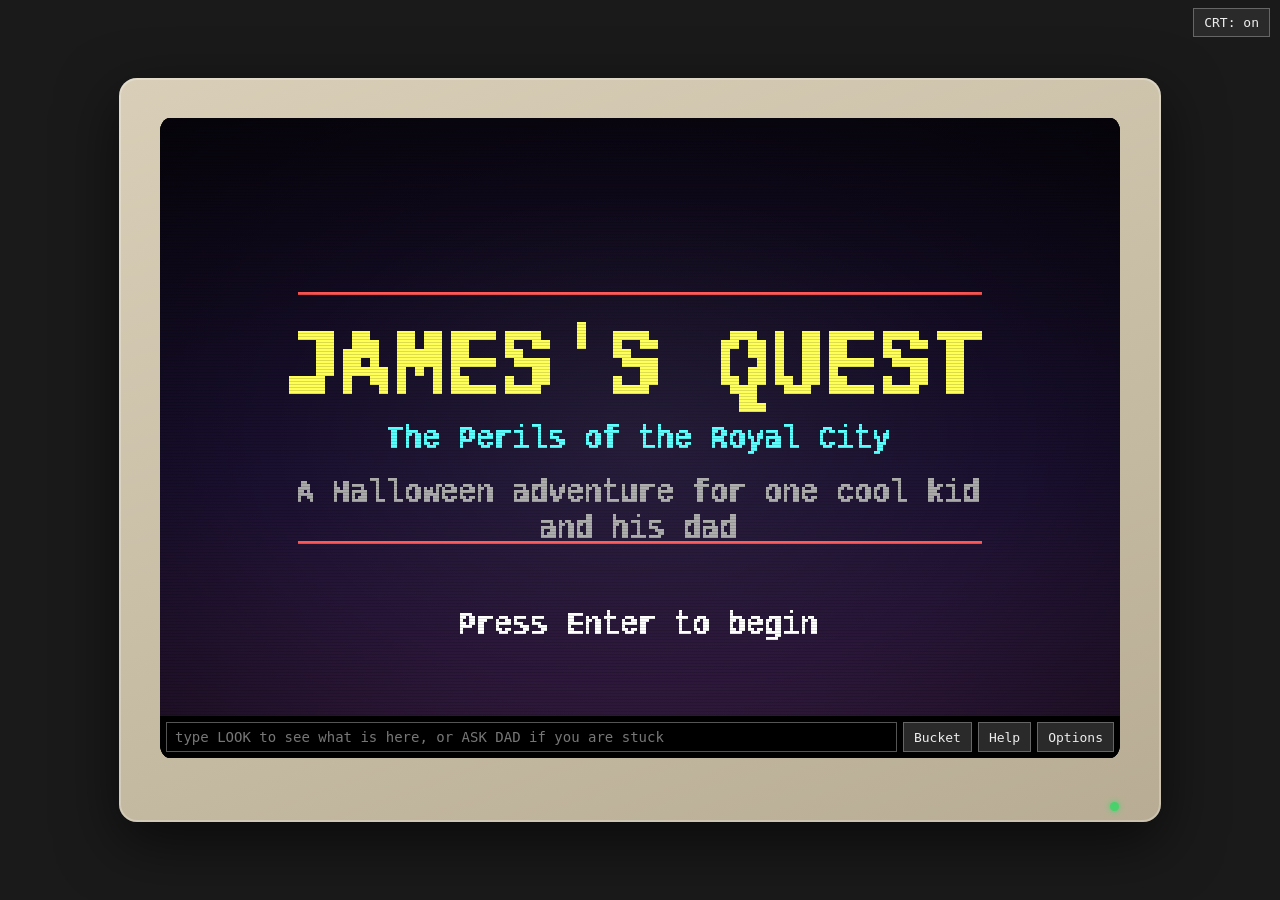
==== commit 21869ee2: "Quest: plainer title card" ====
--- a/quest/index.html
+++ b/quest/index.html
@@ -1263,24 +1263,28 @@
 // Centred, at a size of its own, for the title card. The canvas is scaled
 // by PX, so 16 here is 48 real pixels.
 
-// The title card. The art is assets/bg/title.png when it exists; until it
-// does, the DARK school stands in. Not the lit one: that is the last image
-// of the game, and a title card that opens on the ending is a title card
-// that gives the ending away. The words are drawn by the game rather than
-// baked into the image, because the player can rename the hero and a
-// renamed hero should see his own title.
+// The title card. Not a picture of a place: a plain night ground with the
+// lettering on it, and `assets/bg/title.png` over the top when it exists -
+// a cut-out of autumn leaves round the edges, lifted off its green screen
+// the way the sprites are. A full scene here was too much. It fought the
+// lettering, and the stand-in for it was the lit school, which is the last
+// image of the game: a title card that opens on its own ending.
+//
+// The words are drawn rather than baked into the art, because the player
+// can rename the hero from Options and a renamed hero should see his own
+// title.
 let titleUp = false;
 function drawTitle() {
-  const im = bgImgs.title || bgImgs.school || bgImgs.street;
-  if (im) ctx.drawImage(im, 0, 0, 320, 200); else { ctx.fillStyle = EGA[0]; ctx.fillRect(0, 0, 320, 200); }
-  // a scrim, so the lettering holds on any picture that turns up here
-  ctx.fillStyle = 'rgba(0,0,0,0.62)'; ctx.fillRect(0, 54, 320, 92);
-  ctx.fillStyle = EGA[12]; ctx.fillRect(0, 54, 320, 2); ctx.fillRect(0, 144, 320, 2);
-  centreText(renameText("JAMES'S QUEST").toUpperCase(), 62, 14, 3);
-  centreText('The Perils of the Royal City', 96, 11, 1);
-  centreText('A Halloween adventure for one cool kid', 112, 7, 1);
-  centreText('and his dad', 124, 7, 1);
-  if (Math.floor(tick / 12) % 2) centreText('Press Enter to begin', 162, 15, 1);
+  const g = ctx.createLinearGradient(0, 0, 0, 200);
+  g.addColorStop(0, '#0a0612'); g.addColorStop(0.6, '#1a1030'); g.addColorStop(1, '#30193c');
+  ctx.fillStyle = g; ctx.fillRect(0, 0, 320, 200);
+  if (bgImgs.title) ctx.drawImage(bgImgs.title, 0, 0, 320, 200);
+  ctx.fillStyle = EGA[12]; ctx.fillRect(46, 58, 228, 1); ctx.fillRect(46, 141, 228, 1);
+  centreText(renameText("JAMES'S QUEST").toUpperCase(), 68, 14, 3);
+  centreText('The Perils of the Royal City', 102, 11, 1);
+  centreText('A Halloween adventure for one cool kid', 120, 7, 1);
+  centreText('and his dad', 132, 7, 1);
+  if (Math.floor(tick / 12) % 2) centreText('Press Enter to begin', 164, 15, 1);
 }
 function wrap(s, maxChars) { const words = s.split(' '), lines = []; let line = ''; for (const w of words) { if ((line + ' ' + w).trim().length > maxChars) { lines.push(line.trim()); line = w; } else line += ' ' + w; } if (line.trim()) lines.push(line.trim()); return lines; }
 
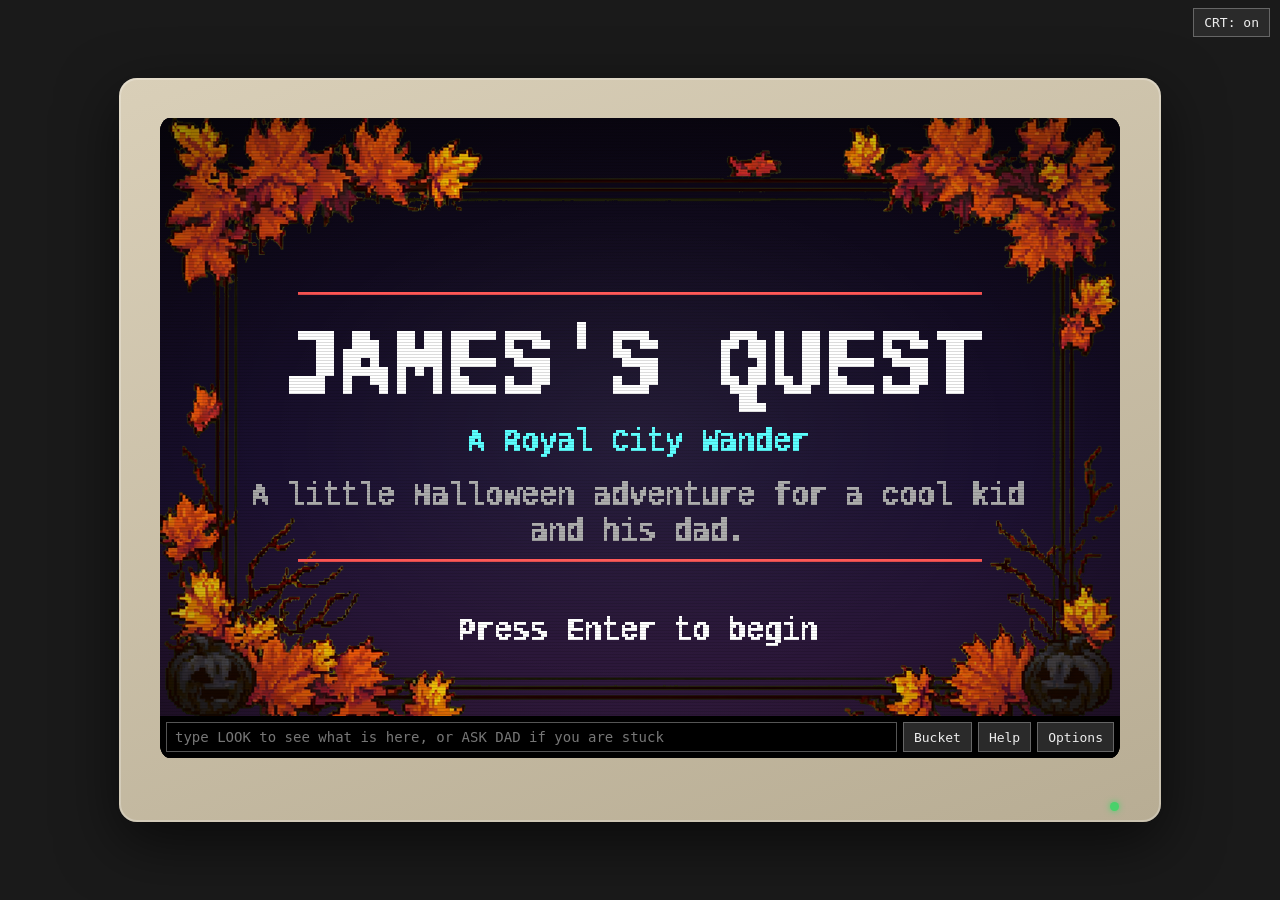
==== commit 185dd4ae: "Quest: title card art and copy" ====
--- a/quest/index.html
+++ b/quest/index.html
@@ -56,7 +56,7 @@
 
 <script>
 // ============================================================================
-// JAMES'S QUEST: The Perils of the Royal City  (small edition)
+// JAMES'S QUEST: A Royal City Wander  (small edition)
 // One file. 320x200. Sixteen colours. No em dashes. Nothing scary.
 // Backgrounds: assets/bg/street.png, bean.png, school.png. Painted renders at
 // 960x600, not EGA - see scenes/backgrounds.py.
@@ -519,7 +519,7 @@
 // ---------------------------------------------------------------- SCRIPT
 // Every line of text lives here. Edit freely. No em dashes.
 const TXT = {
-  title: ["JAMES'S QUEST", "The Perils of the Royal City"],
+  title: ["JAMES'S QUEST", "A Royal City Wander"],
   intro: [
     "It's Halloween night in the Royal City. That's Guelph. We call it that because it's royal.",
     "Every year the Great Pumpkin Lantern on top of the school lights up, and THAT is when trick-or-treating starts. Everyone knows this.",
@@ -831,7 +831,7 @@
   ],
   credits: (score, signs) => [
     "JAMES'S QUEST",
-    "The Perils of the Royal City",
+    "A Royal City Wander",
     "",
     // First name only. The campaign settled on publishing "James"; a
     // surname beside the candidate's own name and the city identifies the
@@ -1279,12 +1279,17 @@
   g.addColorStop(0, '#0a0612'); g.addColorStop(0.6, '#1a1030'); g.addColorStop(1, '#30193c');
   ctx.fillStyle = g; ctx.fillRect(0, 0, 320, 200);
   if (bgImgs.title) ctx.drawImage(bgImgs.title, 0, 0, 320, 200);
-  ctx.fillStyle = EGA[12]; ctx.fillRect(46, 58, 228, 1); ctx.fillRect(46, 141, 228, 1);
-  centreText(renameText("JAMES'S QUEST").toUpperCase(), 68, 14, 3);
-  centreText('The Perils of the Royal City', 102, 11, 1);
-  centreText('A Halloween adventure for one cool kid', 120, 7, 1);
-  centreText('and his dad', 132, 7, 1);
-  if (Math.floor(tick / 12) % 2) centreText('Press Enter to begin', 164, 15, 1);
+  // The rules bracket the lettering, so they move when it does: the cell
+  // is 10 tall and the lower rule was at 141 with a line of text running
+  // from 132 to 142, straight through it.
+  ctx.fillStyle = EGA[12]; ctx.fillRect(46, 58, 228, 1); ctx.fillRect(46, 147, 228, 1);
+  centreText(renameText("JAMES'S QUEST").toUpperCase(), 68, 15, 3);
+  centreText('A Royal City Wander', 103, 11, 1);
+  // one sentence over two lines: 55 characters will not fit on a screen
+  // that holds 53 at this cell width
+  centreText('A little Halloween adventure for a cool kid', 121, 7, 1);
+  centreText('and his dad.', 133, 7, 1);
+  if (Math.floor(tick / 12) % 2) centreText('Press Enter to begin', 166, 15, 1);
 }
 function wrap(s, maxChars) { const words = s.split(' '), lines = []; let line = ''; for (const w of words) { if ((line + ' ' + w).trim().length > maxChars) { lines.push(line.trim()); line = w; } else line += ' ' + w; } if (line.trim()) lines.push(line.trim()); return lines; }
 
